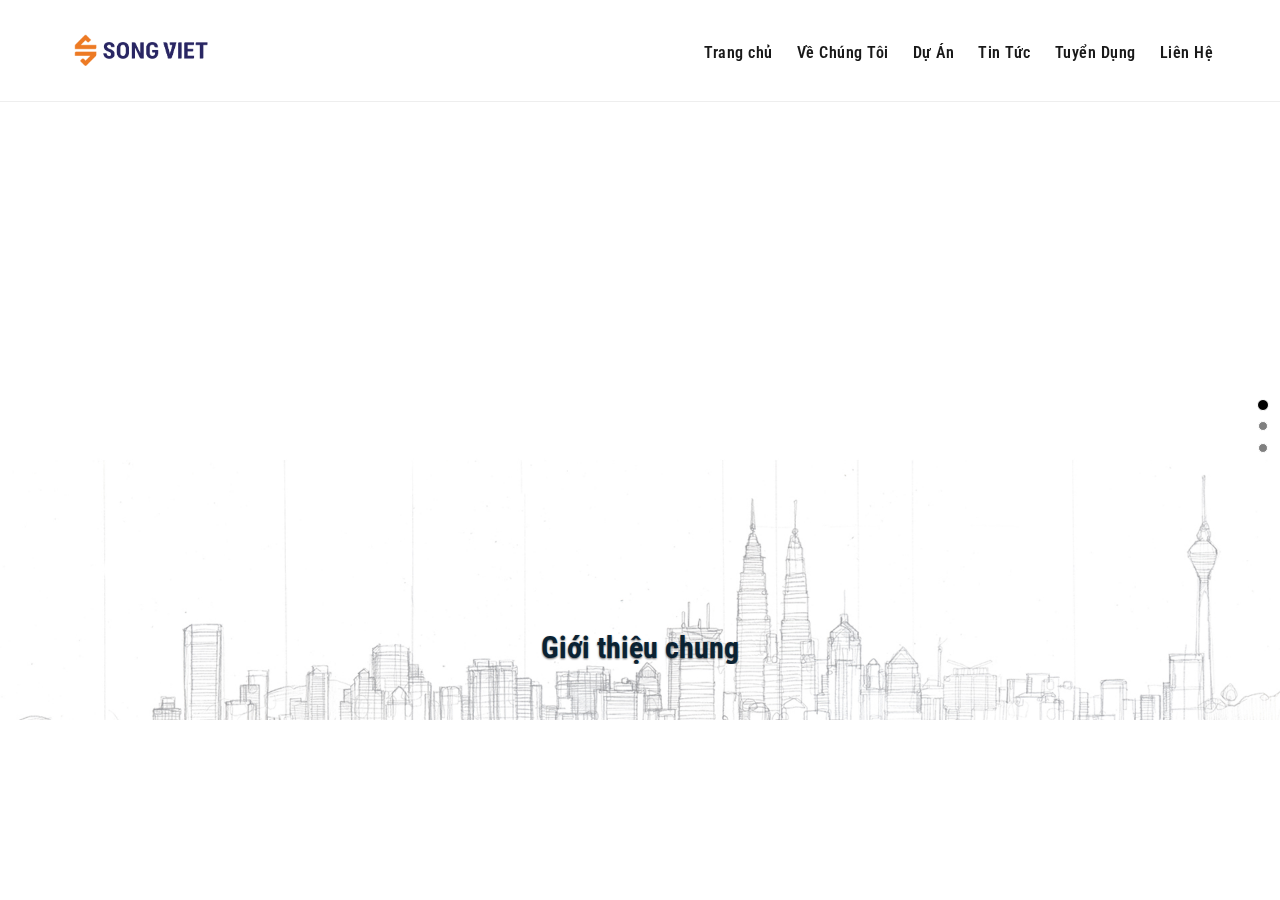
==== about.html @ 587492a3 "push" ====
<!DOCTYPE html>
<html lang="en">
  <head>
    <meta http-equiv="content-type" content="text/html; charset=UTF-8" />
    <title>Song Viet</title>
    <meta name="viewport" content="width=device-width, initial-scale=1.0" />
    <meta name="description" content="" />
    <meta name="keywords" content="" />
    <meta name="author" content="" />

    <!-- Favicon -->
    <link rel="shortcut icon" href="images/favicon.html" />

    <!-- Bootstrap -->
    <link rel="stylesheet" href="css/bootstrap.min.css" />

    <!-- Icons -->
    <link
      href="https://stackpath.bootstrapcdn.com/font-awesome/4.7.0/css/font-awesome.min.css"
      rel="stylesheet"
      integrity="sha384-wvfXpqpZZVQGK6TAh5PVlGOfQNHSoD2xbE+QkPxCAFlNEevoEH3Sl0sibVcOQVnN"
      crossorigin="anonymous"
    />
    <link rel="stylesheet" href="css/ilmosys-icon.css" />
    <link rel="stylesheet" href="js/vendors/swipebox/css/swipebox.min.css" />

    <!-- Theme CSS -->
    <link rel="stylesheet" href="js/vendors/slick/slick.css" />
    <link rel="stylesheet" href="css/style.css" />

    <!-- HTML5 Shim and Respond.js IE8 support of HTML5 elements and media queries -->
    <!-- WARNING: Respond.js doesn't work if you view the page via file:// -->
    <!--[if lt IE 9]>
      <script src="https://oss.maxcdn.com/libs/html5shiv/3.7.0/html5shiv.js"></script>
      <script src="https://oss.maxcdn.com/libs/respond.js/1.4.2/respond.min.js"></script>
    <![endif]-->
  </head>
  <body>
    <div id="header"></div>
    <div class="aboutUs">
      <!-- <div class="container-fluid">
        <div class="navbar navbar-fixed-top">
          <div class="gioithieu">
            <ul class="nav navbar-nav">
              <li class="active">
                <a href="#">Giới Thiệu</a>
              </li>
              <li>
                <a href="#">Tầm Nhìn</a>
              </li>
              <li>
                <a href="#">Đối Tác</a>
              </li>
            </ul>
          </div>
        </div>
      </div> -->
      <!-- CAROUSEL -->
      <div class="aboutCarousel">
        <div
          id="carousel-example-generic"
          class="carousel slide"
          data-ride="carousel"
        >
          <!-- Indicators -->
          <ol class="carousel-indicators">
            <li
              data-target="#carousel-example-generic"
              data-slide-to="0"
              class="active"
            ></li>
            <li data-target="#carousel-example-generic" data-slide-to="1"></li>
            <li data-target="#carousel-example-generic" data-slide-to="2"></li>
          </ol>

          <!-- Wrapper for slides -->
          <div class="carousel-inner" role="listbox">
            <div class="item active">
              <div class="bannergioithieu1">
                <img src="./images/bg/15.jpg" alt="" />
              </div>
              <div class="carousel-caption">
                <h2>Giới thiệu chung</h2>
              </div>
            </div>
            <div class="item">
              <div class="container-fluid">
                <div class="row col-xs-12 col-sm-12 col-md-12 col-lg-12">
                  <div class="col-xs-6 col-sm-6 col-md-6 col-lg-6">
                    <div class="carousel-caption tamnhinCaption">
                      <h2>Tầm Nhìn - Giá trị cốt lõi</h2>
                      <span>
                        <ol>
                          <li>01. HOME DESIGN</li>
                          <li>02. COMMERCIAL DESIGN</li>
                          <li>03. LANDSCAPE</li>
                          <li>04. GARDEN & OUTDOOR</li>
                          <li>05. CONSULTAN</li>
                        </ol>
                      </span>
                    </div>
                  </div>
                  <div
                    class="col-xs-6 col-sm-6 col-md-6 col-lg-6 bannergioithieu2"
                  >
                    <img src="./images/bg/imgtest2.jpg" alt="" />
                  </div>
                </div>
              </div>
            </div>
            <div class="item">
              <img src="./images/bg/15.jpg" alt="" />
              <div class="carousel-caption">
                <h2>Đối Tác - Khách Hàng</h2>
              </div>
            </div>
          </div>

          <!-- Controls -->
          <a
            class="left carousel-control"
            href="#carousel-example-generic"
            role="button"
            data-slide="prev"
          >
            <i class="fa fa-chevron-up"></i>
            <span class="sr-only">Previous</span>
          </a>

          <a
            class="right carousel-control"
            href="#carousel-example-generic"
            role="button"
            data-slide="next"
          >
            <i class="fa fa-chevron-down"></i>
            <span class="sr-only">Next</span>
          </a>
        </div>
      </div>
    </div>
    <!-- <div id="footer"></div> -->

    <script src="js/jquery.js"></script>
    <script src="js/bootstrap.min.js"></script>
    <script src="js/vendors/slick/slick.min.js"></script>
    <script src="js/vendors/jquery.easing.min.js"></script>
    <script src="js/vendors/stellar.js"></script>
    <script src="js/vendors/isotope/isotope.pkgd.js"></script>
    <script src="js/vendors/swipebox/js/jquery.swipebox.min.js"></script>
    <script src="js/main.js"></script>
    <script src="js/vendors/mc/jquery.ketchup.all.min.js"></script>
    <script src="js/vendors/mc/main.js"></script>
    <script>
      $(function () {
        $("#header").load("assets/header.html");
        $("#footer").load("assets/footer.html");
      });
    </script>
    <script>
      $(".carousel").carousel({
        interval: 100000,
      });
    </script>
  </body>
</html>
---- css/ilmosys-icon.css ----
@font-face {
  font-family: 'ilmosys-icon';
  src:  url('../fonts/ilmosys-icon.eot?pqxsa1');
  src:  url('../fonts/ilmosys-icon.eot?pqxsa1#iefix') format('embedded-opentype'),
    url('../fonts/ilmosys-icon.ttf?pqxsa1') format('truetype'),
    url('../fonts/ilmosys-icon.woff?pqxsa1') format('woff'),
    url('../fonts/ilmosys-icon.svg?pqxsa1#ilmosys-icon') format('svg');
  font-weight: normal;
  font-style: normal;
}

i {
  /* use !important to prevent issues with browser extensions that change fonts */
  font-family: 'ilmosys-icon';
  speak: none;
  font-style: normal;
  font-weight: normal;
  font-variant: normal;
  text-transform: none;
  line-height: 1;

  /* Better Font Rendering =========== */
  -webkit-font-smoothing: antialiased;
  -moz-osx-font-smoothing: grayscale;
}

.ilmosys-aa:before {
  content: "\e900";
}
.ilmosys-add:before {
  content: "\e901";
}
.ilmosys-add-bag:before {
  content: "\e902";
}
.ilmosys-add-basket:before {
  content: "\e903";
}
.ilmosys-add-cart:before {
  content: "\e904";
}
.ilmosys-add-file:before {
  content: "\e905";
}
.ilmosys-address-book:before {
  content: "\e906";
}
.ilmosys-address-book2:before {
  content: "\e907";
}
.ilmosys-add-spaceafterparagraph:before {
  content: "\e908";
}
.ilmosys-add-spacebeforeparagraph:before {
  content: "\e909";
}
.ilmosys-add-user:before {
  content: "\e90a";
}
.ilmosys-add-userstar:before {
  content: "\e90b";
}
.ilmosys-add-window:before {
  content: "\e90c";
}
.ilmosys-administrator:before {
  content: "\e90d";
}
.ilmosys-aerobics:before {
  content: "\e90e";
}
.ilmosys-aerobics-2:before {
  content: "\e90f";
}
.ilmosys-aerobics-3:before {
  content: "\e910";
}
.ilmosys-affiliate:before {
  content: "\e911";
}
.ilmosys-air-balloon:before {
  content: "\e912";
}
.ilmosys-airbrush:before {
  content: "\e913";
}
.ilmosys-airship:before {
  content: "\e914";
}
.ilmosys-alarm:before {
  content: "\e915";
}
.ilmosys-alarm-clock:before {
  content: "\e916";
}
.ilmosys-alarm-clock2:before {
  content: "\e917";
}
.ilmosys-alien:before {
  content: "\e918";
}
.ilmosys-alien-2:before {
  content: "\e919";
}
.ilmosys-aligator:before {
  content: "\e91a";
}
.ilmosys-align-center:before {
  content: "\e91b";
}
.ilmosys-align-justifyall:before {
  content: "\e91c";
}
.ilmosys-align-justifycenter:before {
  content: "\e91d";
}
.ilmosys-align-justifyleft:before {
  content: "\e91e";
}
.ilmosys-align-justifyright:before {
  content: "\e91f";
}
.ilmosys-align-left:before {
  content: "\e920";
}
.ilmosys-align-right:before {
  content: "\e921";
}
.ilmosys-alpha:before {
  content: "\e922";
}
.ilmosys-ambulance:before {
  content: "\e923";
}
.ilmosys-amx:before {
  content: "\e924";
}
.ilmosys-anchor:before {
  content: "\e925";
}
.ilmosys-anchor-2:before {
  content: "\e926";
}
.ilmosys-angel:before {
  content: "\e927";
}
.ilmosys-angel-smiley:before {
  content: "\e928";
}
.ilmosys-angry:before {
  content: "\e929";
}
.ilmosys-apple:before {
  content: "\e92a";
}
.ilmosys-apple-bite:before {
  content: "\e92b";
}
.ilmosys-approved-window:before {
  content: "\e92c";
}
.ilmosys-aquarius:before {
  content: "\e92d";
}
.ilmosys-aquarius-2:before {
  content: "\e92e";
}
.ilmosys-archery:before {
  content: "\e92f";
}
.ilmosys-archery-2:before {
  content: "\e930";
}
.ilmosys-argentina:before {
  content: "\e931";
}
.ilmosys-aries:before {
  content: "\e932";
}
.ilmosys-aries-2:before {
  content: "\e933";
}
.ilmosys-army-key:before {
  content: "\e934";
}
.ilmosys-arrow-around:before {
  content: "\e935";
}
.ilmosys-arrow-back-3:before {
  content: "\e936";
}
.ilmosys-arrow-back:before {
  content: "\e937";
}
.ilmosys-arrow-back2:before {
  content: "\e938";
}
.ilmosys-arrow-barrier:before {
  content: "\e939";
}
.ilmosys-arrow-circle:before {
  content: "\e93a";
}
.ilmosys-arrow-cross:before {
  content: "\e93b";
}
.ilmosys-arrow-down:before {
  content: "\e93c";
}
.ilmosys-arrow-down2:before {
  content: "\e93d";
}
.ilmosys-arrow-down3:before {
  content: "\e93e";
}
.ilmosys-arrow-downincircle:before {
  content: "\e93f";
}
.ilmosys-arrow-fork:before {
  content: "\e940";
}
.ilmosys-arrow-forward:before {
  content: "\e941";
}
.ilmosys-arrow-forward2:before {
  content: "\e942";
}
.ilmosys-arrow-from:before {
  content: "\e943";
}
.ilmosys-arrow-inside:before {
  content: "\e944";
}
.ilmosys-arrow-inside45:before {
  content: "\e945";
}
.ilmosys-arrow-insidegap:before {
  content: "\e946";
}
.ilmosys-arrow-insidegap45:before {
  content: "\e947";
}
.ilmosys-arrow-into:before {
  content: "\e948";
}
.ilmosys-arrow-join:before {
  content: "\e949";
}
.ilmosys-arrow-junction:before {
  content: "\e94a";
}
.ilmosys-arrow-left:before {
  content: "\e94b";
}
.ilmosys-arrow-left2:before {
  content: "\e94c";
}
.ilmosys-arrow-leftincircle:before {
  content: "\e94d";
}
.ilmosys-arrow-loop:before {
  content: "\e94e";
}
.ilmosys-arrow-merge:before {
  content: "\e94f";
}
.ilmosys-arrow-mix:before {
  content: "\e950";
}
.ilmosys-arrow-next:before {
  content: "\e951";
}
.ilmosys-arrow-outleft:before {
  content: "\e952";
}
.ilmosys-arrow-outright:before {
  content: "\e953";
}
.ilmosys-arrow-outside:before {
  content: "\e954";
}
.ilmosys-arrow-outside45:before {
  content: "\e955";
}
.ilmosys-arrow-outsidegap:before {
  content: "\e956";
}
.ilmosys-arrow-outsidegap45:before {
  content: "\e957";
}
.ilmosys-arrow-over:before {
  content: "\e958";
}
.ilmosys-arrow-refresh:before {
  content: "\e959";
}
.ilmosys-arrow-refresh2:before {
  content: "\e95a";
}
.ilmosys-arrow-right:before {
  content: "\e95b";
}
.ilmosys-arrow-right2:before {
  content: "\e95c";
}
.ilmosys-arrow-rightincircle:before {
  content: "\e95d";
}
.ilmosys-arrow-shuffle:before {
  content: "\e95e";
}
.ilmosys-arrow-squiggly:before {
  content: "\e95f";
}
.ilmosys-arrow-through:before {
  content: "\e960";
}
.ilmosys-arrow-to:before {
  content: "\e961";
}
.ilmosys-arrow-turnleft:before {
  content: "\e962";
}
.ilmosys-arrow-turnright:before {
  content: "\e963";
}
.ilmosys-arrow-up:before {
  content: "\e964";
}
.ilmosys-arrow-up2:before {
  content: "\e965";
}
.ilmosys-arrow-up3:before {
  content: "\e966";
}
.ilmosys-arrow-upincircle:before {
  content: "\e967";
}
.ilmosys-arrow-xleft:before {
  content: "\e968";
}
.ilmosys-arrow-xright:before {
  content: "\e969";
}
.ilmosys-assistant:before {
  content: "\e96a";
}
.ilmosys-astronaut:before {
  content: "\e96b";
}
.ilmosys-atm:before {
  content: "\e96c";
}
.ilmosys-atom:before {
  content: "\e96d";
}
.ilmosys-at-sign:before {
  content: "\e96e";
}
.ilmosys-audio:before {
  content: "\e96f";
}
.ilmosys-auto-flash:before {
  content: "\e970";
}
.ilmosys-autumn:before {
  content: "\e971";
}
.ilmosys-a-z:before {
  content: "\e972";
}
.ilmosys-baby:before {
  content: "\e973";
}
.ilmosys-baby-clothes:before {
  content: "\e974";
}
.ilmosys-baby-clothes2:before {
  content: "\e975";
}
.ilmosys-baby-cry:before {
  content: "\e976";
}
.ilmosys-back:before {
  content: "\e977";
}
.ilmosys-background:before {
  content: "\e978";
}
.ilmosys-back-media:before {
  content: "\e979";
}
.ilmosys-back-music:before {
  content: "\e97a";
}
.ilmosys-bacteria:before {
  content: "\e97b";
}
.ilmosys-bag:before {
  content: "\e97c";
}
.ilmosys-bag-coins:before {
  content: "\e97d";
}
.ilmosys-bag-items:before {
  content: "\e97e";
}
.ilmosys-bag-quantity:before {
  content: "\e97f";
}
.ilmosys-bakelite:before {
  content: "\e980";
}
.ilmosys-ballet-shoes:before {
  content: "\e981";
}
.ilmosys-balloon:before {
  content: "\e982";
}
.ilmosys-banana:before {
  content: "\e983";
}
.ilmosys-band-aid:before {
  content: "\e984";
}
.ilmosys-bank:before {
  content: "\e985";
}
.ilmosys-bar-chart:before {
  content: "\e986";
}
.ilmosys-bar-chart2:before {
  content: "\e987";
}
.ilmosys-bar-chart3:before {
  content: "\e988";
}
.ilmosys-bar-chart4:before {
  content: "\e989";
}
.ilmosys-bar-chart5:before {
  content: "\e98a";
}
.ilmosys-bar-code:before {
  content: "\e98b";
}
.ilmosys-barricade:before {
  content: "\e98c";
}
.ilmosys-barricade-2:before {
  content: "\e98d";
}
.ilmosys-baseball:before {
  content: "\e98e";
}
.ilmosys-basket-ball:before {
  content: "\e98f";
}
.ilmosys-basket-coins:before {
  content: "\e990";
}
.ilmosys-basket-items:before {
  content: "\e991";
}
.ilmosys-basket-quantity:before {
  content: "\e992";
}
.ilmosys-bat:before {
  content: "\e993";
}
.ilmosys-bat-2:before {
  content: "\e994";
}
.ilmosys-bathrobe:before {
  content: "\e995";
}
.ilmosys-batman-mask:before {
  content: "\e996";
}
.ilmosys-battery-0:before {
  content: "\e997";
}
.ilmosys-battery-25:before {
  content: "\e998";
}
.ilmosys-battery-50:before {
  content: "\e999";
}
.ilmosys-battery-75:before {
  content: "\e99a";
}
.ilmosys-battery-100:before {
  content: "\e99b";
}
.ilmosys-battery-charge:before {
  content: "\e99c";
}
.ilmosys-bear:before {
  content: "\e99d";
}
.ilmosys-beard:before {
  content: "\e99e";
}
.ilmosys-beard-2:before {
  content: "\e99f";
}
.ilmosys-beard-3:before {
  content: "\e9a0";
}
.ilmosys-bee:before {
  content: "\e9a1";
}
.ilmosys-beer:before {
  content: "\e9a2";
}
.ilmosys-beer-glass:before {
  content: "\e9a3";
}
.ilmosys-bell:before {
  content: "\e9a4";
}
.ilmosys-bell-2:before {
  content: "\e9a5";
}
.ilmosys-belt:before {
  content: "\e9a6";
}
.ilmosys-belt-2:before {
  content: "\e9a7";
}
.ilmosys-belt-3:before {
  content: "\e9a8";
}
.ilmosys-berlin-tower:before {
  content: "\e9a9";
}
.ilmosys-beta:before {
  content: "\e9aa";
}
.ilmosys-bicycle:before {
  content: "\e9ab";
}
.ilmosys-bicycle-2:before {
  content: "\e9ac";
}
.ilmosys-bicycle-3:before {
  content: "\e9ad";
}
.ilmosys-big-bang:before {
  content: "\e9ae";
}
.ilmosys-big-data:before {
  content: "\e9af";
}
.ilmosys-bike-helmet:before {
  content: "\e9b0";
}
.ilmosys-bikini:before {
  content: "\e9b1";
}
.ilmosys-bilk-bottle2:before {
  content: "\e9b2";
}
.ilmosys-billing:before {
  content: "\e9b3";
}
.ilmosys-binocular:before {
  content: "\e9b4";
}
.ilmosys-bio-hazard:before {
  content: "\e9b5";
}
.ilmosys-biotech:before {
  content: "\e9b6";
}
.ilmosys-bird:before {
  content: "\e9b7";
}
.ilmosys-bird-deliveringletter:before {
  content: "\e9b8";
}
.ilmosys-birthday-cake:before {
  content: "\e9b9";
}
.ilmosys-bisexual:before {
  content: "\e9ba";
}
.ilmosys-bishop:before {
  content: "\e9bb";
}
.ilmosys-bitcoin:before {
  content: "\e9bc";
}
.ilmosys-blackboard:before {
  content: "\e9bd";
}
.ilmosys-black-cat:before {
  content: "\e9be";
}
.ilmosys-block-cloud:before {
  content: "\e9bf";
}
.ilmosys-block-window:before {
  content: "\e9c0";
}
.ilmosys-blood:before {
  content: "\e9c1";
}
.ilmosys-blouse:before {
  content: "\e9c2";
}
.ilmosys-blueprint:before {
  content: "\e9c3";
}
.ilmosys-board:before {
  content: "\e9c4";
}
.ilmosys-bodybuilding:before {
  content: "\e9c5";
}
.ilmosys-bold-text:before {
  content: "\e9c6";
}
.ilmosys-bone:before {
  content: "\e9c7";
}
.ilmosys-bones:before {
  content: "\e9c8";
}
.ilmosys-book:before {
  content: "\e9c9";
}
.ilmosys-bookmark:before {
  content: "\e9ca";
}
.ilmosys-books:before {
  content: "\e9cb";
}
.ilmosys-books-2:before {
  content: "\e9cc";
}
.ilmosys-boom:before {
  content: "\e9cd";
}
.ilmosys-boot:before {
  content: "\e9ce";
}
.ilmosys-boot-2:before {
  content: "\e9cf";
}
.ilmosys-bottom-totop:before {
  content: "\e9d0";
}
.ilmosys-bow:before {
  content: "\e9d1";
}
.ilmosys-bow-2:before {
  content: "\e9d2";
}
.ilmosys-bow-3:before {
  content: "\e9d3";
}
.ilmosys-bow-4:before {
  content: "\e9d4";
}
.ilmosys-bow-5:before {
  content: "\e9d5";
}
.ilmosys-bow-6:before {
  content: "\e9d6";
}
.ilmosys-bowling:before {
  content: "\e9d7";
}
.ilmosys-bowling-2:before {
  content: "\e9d8";
}
.ilmosys-box:before {
  content: "\e9d9";
}
.ilmosys-box-close:before {
  content: "\e9da";
}
.ilmosys-box-full:before {
  content: "\e9db";
}
.ilmosys-box-open:before {
  content: "\e9dc";
}
.ilmosys-box-withfolders:before {
  content: "\e9dd";
}
.ilmosys-boy:before {
  content: "\e9de";
}
.ilmosys-bra:before {
  content: "\e9df";
}
.ilmosys-brain:before {
  content: "\e9e0";
}
.ilmosys-brain-2:before {
  content: "\e9e1";
}
.ilmosys-brain-3:before {
  content: "\e9e2";
}
.ilmosys-brazil:before {
  content: "\e9e3";
}
.ilmosys-bread:before {
  content: "\e9e4";
}
.ilmosys-bread-2:before {
  content: "\e9e5";
}
.ilmosys-bridge:before {
  content: "\e9e6";
}
.ilmosys-broke-link2:before {
  content: "\e9e7";
}
.ilmosys-broken-link:before {
  content: "\e9e8";
}
.ilmosys-broom:before {
  content: "\e9e9";
}
.ilmosys-brush:before {
  content: "\e9ea";
}
.ilmosys-bucket:before {
  content: "\e9eb";
}
.ilmosys-bug:before {
  content: "\e9ec";
}
.ilmosys-building:before {
  content: "\e9ed";
}
.ilmosys-bulleted-list:before {
  content: "\e9ee";
}
.ilmosys-bus:before {
  content: "\e9ef";
}
.ilmosys-bus-2:before {
  content: "\e9f0";
}
.ilmosys-business-man:before {
  content: "\e9f1";
}
.ilmosys-business-manwoman:before {
  content: "\e9f2";
}
.ilmosys-business-mens:before {
  content: "\e9f3";
}
.ilmosys-business-woman:before {
  content: "\e9f4";
}
.ilmosys-butterfly:before {
  content: "\e9f5";
}
.ilmosys-button:before {
  content: "\e9f6";
}
.ilmosys-cable-car:before {
  content: "\e9f7";
}
.ilmosys-cake:before {
  content: "\e9f8";
}
.ilmosys-calculator:before {
  content: "\e9f9";
}
.ilmosys-calculator-2:before {
  content: "\e9fa";
}
.ilmosys-calculator-3:before {
  content: "\e9fb";
}
.ilmosys-calendar:before {
  content: "\e9fc";
}
.ilmosys-calendar-2:before {
  content: "\e9fd";
}
.ilmosys-calendar-3:before {
  content: "\e9fe";
}
.ilmosys-calendar-4:before {
  content: "\e9ff";
}
.ilmosys-calendar-clock:before {
  content: "\ea00";
}
.ilmosys-camel:before {
  content: "\ea01";
}
.ilmosys-camera:before {
  content: "\ea02";
}
.ilmosys-camera-2:before {
  content: "\ea03";
}
.ilmosys-camera-3:before {
  content: "\ea04";
}
.ilmosys-camera-4:before {
  content: "\ea05";
}
.ilmosys-camera-5:before {
  content: "\ea06";
}
.ilmosys-camera-back:before {
  content: "\ea07";
}
.ilmosys-can:before {
  content: "\ea08";
}
.ilmosys-can-2:before {
  content: "\ea09";
}
.ilmosys-canada:before {
  content: "\ea0a";
}
.ilmosys-cancer:before {
  content: "\ea0b";
}
.ilmosys-cancer-2:before {
  content: "\ea0c";
}
.ilmosys-cancer-3:before {
  content: "\ea0d";
}
.ilmosys-candle:before {
  content: "\ea0e";
}
.ilmosys-candy:before {
  content: "\ea0f";
}
.ilmosys-candy-cane:before {
  content: "\ea10";
}
.ilmosys-cannon:before {
  content: "\ea11";
}
.ilmosys-cap:before {
  content: "\ea12";
}
.ilmosys-cap-2:before {
  content: "\ea13";
}
.ilmosys-cap-3:before {
  content: "\ea14";
}
.ilmosys-capricorn:before {
  content: "\ea15";
}
.ilmosys-capricorn-2:before {
  content: "\ea16";
}
.ilmosys-cap-smiley:before {
  content: "\ea17";
}
.ilmosys-car:before {
  content: "\ea18";
}
.ilmosys-car-2:before {
  content: "\ea19";
}
.ilmosys-car-3:before {
  content: "\ea1a";
}
.ilmosys-car-coins:before {
  content: "\ea1b";
}
.ilmosys-cardigan:before {
  content: "\ea1c";
}
.ilmosys-cardiovascular:before {
  content: "\ea1d";
}
.ilmosys-car-items:before {
  content: "\ea1e";
}
.ilmosys-cart-quantity:before {
  content: "\ea1f";
}
.ilmosys-car-wheel:before {
  content: "\ea20";
}
.ilmosys-casette-tape:before {
  content: "\ea21";
}
.ilmosys-cash-register:before {
  content: "\ea22";
}
.ilmosys-cash-register2:before {
  content: "\ea23";
}
.ilmosys-castle:before {
  content: "\ea24";
}
.ilmosys-cat:before {
  content: "\ea25";
}
.ilmosys-cathedral:before {
  content: "\ea26";
}
.ilmosys-cauldron:before {
  content: "\ea27";
}
.ilmosys-cd:before {
  content: "\ea28";
}
.ilmosys-cd-2:before {
  content: "\ea29";
}
.ilmosys-cd-cover:before {
  content: "\ea2a";
}
.ilmosys-cello:before {
  content: "\ea2b";
}
.ilmosys-celsius:before {
  content: "\ea2c";
}
.ilmosys-chacked-flag:before {
  content: "\ea2d";
}
.ilmosys-chair:before {
  content: "\ea2e";
}
.ilmosys-charger:before {
  content: "\ea2f";
}
.ilmosys-check:before {
  content: "\ea30";
}
.ilmosys-check-2:before {
  content: "\ea31";
}
.ilmosys-checked-user:before {
  content: "\ea32";
}
.ilmosys-checkmate:before {
  content: "\ea33";
}
.ilmosys-checkout:before {
  content: "\ea34";
}
.ilmosys-checkout-bag:before {
  content: "\ea35";
}
.ilmosys-checkout-basket:before {
  content: "\ea36";
}
.ilmosys-cheese:before {
  content: "\ea37";
}
.ilmosys-cheetah:before {
  content: "\ea38";
}
.ilmosys-chef:before {
  content: "\ea39";
}
.ilmosys-chef-hat:before {
  content: "\ea3a";
}
.ilmosys-chef-hat2:before {
  content: "\ea3b";
}
.ilmosys-chemical:before {
  content: "\ea3c";
}
.ilmosys-chemical-2:before {
  content: "\ea3d";
}
.ilmosys-chemical-3:before {
  content: "\ea3e";
}
.ilmosys-chemical-4:before {
  content: "\ea3f";
}
.ilmosys-chemical-5:before {
  content: "\ea40";
}
.ilmosys-chess:before {
  content: "\ea41";
}
.ilmosys-chess-board:before {
  content: "\ea42";
}
.ilmosys-chicken:before {
  content: "\ea43";
}
.ilmosys-chile:before {
  content: "\ea44";
}
.ilmosys-chimney:before {
  content: "\ea45";
}
.ilmosys-china:before {
  content: "\ea46";
}
.ilmosys-chinese-temple:before {
  content: "\ea47";
}
.ilmosys-chip:before {
  content: "\ea48";
}
.ilmosys-chopsticks:before {
  content: "\ea49";
}
.ilmosys-chopsticks-2:before {
  content: "\ea4a";
}
.ilmosys-christmas:before {
  content: "\ea4b";
}
.ilmosys-christmas-ball:before {
  content: "\ea4c";
}
.ilmosys-christmas-bell:before {
  content: "\ea4d";
}
.ilmosys-christmas-candle:before {
  content: "\ea4e";
}
.ilmosys-christmas-hat:before {
  content: "\ea4f";
}
.ilmosys-christmas-sleigh:before {
  content: "\ea50";
}
.ilmosys-christmas-snowman:before {
  content: "\ea51";
}
.ilmosys-christmas-sock:before {
  content: "\ea52";
}
.ilmosys-christmas-tree:before {
  content: "\ea53";
}
.ilmosys-chrysler-building:before {
  content: "\ea54";
}
.ilmosys-cinema:before {
  content: "\ea55";
}
.ilmosys-circular-point:before {
  content: "\ea56";
}
.ilmosys-city-hall:before {
  content: "\ea57";
}
.ilmosys-clamp:before {
  content: "\ea58";
}
.ilmosys-clapperboard-close:before {
  content: "\ea59";
}
.ilmosys-clapperboard-open:before {
  content: "\ea5a";
}
.ilmosys-claps:before {
  content: "\ea5b";
}
.ilmosys-clef:before {
  content: "\ea5c";
}
.ilmosys-clinic:before {
  content: "\ea5d";
}
.ilmosys-clock:before {
  content: "\ea5e";
}
.ilmosys-clock-2:before {
  content: "\ea5f";
}
.ilmosys-clock-3:before {
  content: "\ea60";
}
.ilmosys-clock-4:before {
  content: "\ea61";
}
.ilmosys-clock-back:before {
  content: "\ea62";
}
.ilmosys-clock-forward:before {
  content: "\ea63";
}
.ilmosys-close:before {
  content: "\ea64";
}
.ilmosys-close-window:before {
  content: "\ea65";
}
.ilmosys-clothing-store:before {
  content: "\ea66";
}
.ilmosys-cloud:before {
  content: "\ea67";
}
.ilmosys-cloud2:before {
  content: "\ea68";
}
.ilmosys-cloud3:before {
  content: "\ea69";
}
.ilmosys-cloud-camera:before {
  content: "\ea6a";
}
.ilmosys-cloud-computer:before {
  content: "\ea6b";
}
.ilmosys-cloud-email:before {
  content: "\ea6c";
}
.ilmosys-cloud-hail:before {
  content: "\ea6d";
}
.ilmosys-cloud-laptop:before {
  content: "\ea6e";
}
.ilmosys-cloud-lock:before {
  content: "\ea6f";
}
.ilmosys-cloud-moon:before {
  content: "\ea70";
}
.ilmosys-cloud-music:before {
  content: "\ea71";
}
.ilmosys-cloud-picture:before {
  content: "\ea72";
}
.ilmosys-cloud-rain:before {
  content: "\ea73";
}
.ilmosys-cloud-remove:before {
  content: "\ea74";
}
.ilmosys-clouds:before {
  content: "\ea75";
}
.ilmosys-cloud-secure:before {
  content: "\ea76";
}
.ilmosys-cloud-settings:before {
  content: "\ea77";
}
.ilmosys-cloud-smartphone:before {
  content: "\ea78";
}
.ilmosys-cloud-snow:before {
  content: "\ea79";
}
.ilmosys-cloud-sun:before {
  content: "\ea7a";
}
.ilmosys-clouds-weather:before {
  content: "\ea7b";
}
.ilmosys-cloud-tablet:before {
  content: "\ea7c";
}
.ilmosys-cloud-video:before {
  content: "\ea7d";
}
.ilmosys-cloud-weather:before {
  content: "\ea7e";
}
.ilmosys-clown:before {
  content: "\ea7f";
}
.ilmosys-cmyk:before {
  content: "\ea80";
}
.ilmosys-coat:before {
  content: "\ea81";
}
.ilmosys-cocktail:before {
  content: "\ea82";
}
.ilmosys-coconut:before {
  content: "\ea83";
}
.ilmosys-code-window:before {
  content: "\ea84";
}
.ilmosys-coding:before {
  content: "\ea85";
}
.ilmosys-coffee:before {
  content: "\ea86";
}
.ilmosys-coffee-2:before {
  content: "\ea87";
}
.ilmosys-coffee-bean:before {
  content: "\ea88";
}
.ilmosys-coffee-machine:before {
  content: "\ea89";
}
.ilmosys-coffee-togo:before {
  content: "\ea8a";
}
.ilmosys-coffin:before {
  content: "\ea8b";
}
.ilmosys-coin:before {
  content: "\ea8c";
}
.ilmosys-coins:before {
  content: "\ea8d";
}
.ilmosys-coins-2:before {
  content: "\ea8e";
}
.ilmosys-coins-3:before {
  content: "\ea8f";
}
.ilmosys-colombia:before {
  content: "\ea90";
}
.ilmosys-colosseum:before {
  content: "\ea91";
}
.ilmosys-column:before {
  content: "\ea92";
}
.ilmosys-column-2:before {
  content: "\ea93";
}
.ilmosys-column-3:before {
  content: "\ea94";
}
.ilmosys-comb:before {
  content: "\ea95";
}
.ilmosys-comb-2:before {
  content: "\ea96";
}
.ilmosys-communication-tower:before {
  content: "\ea97";
}
.ilmosys-communication-tower2:before {
  content: "\ea98";
}
.ilmosys-compass:before {
  content: "\ea99";
}
.ilmosys-compass-2:before {
  content: "\ea9a";
}
.ilmosys-compass-3:before {
  content: "\ea9b";
}
.ilmosys-compass-4:before {
  content: "\ea9c";
}
.ilmosys-compass-rose:before {
  content: "\ea9d";
}
.ilmosys-computer:before {
  content: "\ea9e";
}
.ilmosys-computer-2:before {
  content: "\ea9f";
}
.ilmosys-computer-3:before {
  content: "\eaa0";
}
.ilmosys-computer-secure:before {
  content: "\eaa1";
}
.ilmosys-conference:before {
  content: "\eaa2";
}
.ilmosys-confused:before {
  content: "\eaa3";
}
.ilmosys-conservation:before {
  content: "\eaa4";
}
.ilmosys-consulting:before {
  content: "\eaa5";
}
.ilmosys-contrast:before {
  content: "\eaa6";
}
.ilmosys-control:before {
  content: "\eaa7";
}
.ilmosys-control-2:before {
  content: "\eaa8";
}
.ilmosys-cookie-man:before {
  content: "\eaa9";
}
.ilmosys-cookies:before {
  content: "\eaaa";
}
.ilmosys-cool:before {
  content: "\eaab";
}
.ilmosys-cool-guy:before {
  content: "\eaac";
}
.ilmosys-copyright:before {
  content: "\eaad";
}
.ilmosys-costume:before {
  content: "\eaae";
}
.ilmosys-couple-sign:before {
  content: "\eaaf";
}
.ilmosys-cow:before {
  content: "\eab0";
}
.ilmosys-cpu:before {
  content: "\eab1";
}
.ilmosys-crane:before {
  content: "\eab2";
}
.ilmosys-cranium:before {
  content: "\eab3";
}
.ilmosys-credit-card:before {
  content: "\eab4";
}
.ilmosys-credit-card2:before {
  content: "\eab5";
}
.ilmosys-credit-card3:before {
  content: "\eab6";
}
.ilmosys-cricket:before {
  content: "\eab7";
}
.ilmosys-criminal:before {
  content: "\eab8";
}
.ilmosys-croissant:before {
  content: "\eab9";
}
.ilmosys-crop-2:before {
  content: "\eaba";
}
.ilmosys-crop-3:before {
  content: "\eabb";
}
.ilmosys-crown:before {
  content: "\eabc";
}
.ilmosys-crown-2:before {
  content: "\eabd";
}
.ilmosys-crying:before {
  content: "\eabe";
}
.ilmosys-cube-molecule:before {
  content: "\eabf";
}
.ilmosys-cube-molecule2:before {
  content: "\eac0";
}
.ilmosys-cupcake:before {
  content: "\eac1";
}
.ilmosys-cursor:before {
  content: "\eac2";
}
.ilmosys-cursor-click:before {
  content: "\eac3";
}
.ilmosys-cursor-click2:before {
  content: "\eac4";
}
.ilmosys-cursor-move:before {
  content: "\eac5";
}
.ilmosys-cursor-move2:before {
  content: "\eac6";
}
.ilmosys-cursor-select:before {
  content: "\eac7";
}
.ilmosys-dam:before {
  content: "\eac8";
}
.ilmosys-danemark:before {
  content: "\eac9";
}
.ilmosys-danger:before {
  content: "\eaca";
}
.ilmosys-danger-2:before {
  content: "\eacb";
}
.ilmosys-dashboard:before {
  content: "\eacc";
}
.ilmosys-data:before {
  content: "\eacd";
}
.ilmosys-data-backup:before {
  content: "\eace";
}
.ilmosys-data-block:before {
  content: "\eacf";
}
.ilmosys-data-center:before {
  content: "\ead0";
}
.ilmosys-data-clock:before {
  content: "\ead1";
}
.ilmosys-data-cloud:before {
  content: "\ead2";
}
.ilmosys-data-compress:before {
  content: "\ead3";
}
.ilmosys-data-copy:before {
  content: "\ead4";
}
.ilmosys-data-download:before {
  content: "\ead5";
}
.ilmosys-data-financial:before {
  content: "\ead6";
}
.ilmosys-data-key:before {
  content: "\ead7";
}
.ilmosys-data-lock:before {
  content: "\ead8";
}
.ilmosys-data-network:before {
  content: "\ead9";
}
.ilmosys-data-password:before {
  content: "\eada";
}
.ilmosys-data-power:before {
  content: "\eadb";
}
.ilmosys-data-refresh:before {
  content: "\eadc";
}
.ilmosys-data-save:before {
  content: "\eadd";
}
.ilmosys-data-search:before {
  content: "\eade";
}
.ilmosys-data-security:before {
  content: "\eadf";
}
.ilmosys-data-settings:before {
  content: "\eae0";
}
.ilmosys-data-sharing:before {
  content: "\eae1";
}
.ilmosys-data-shield:before {
  content: "\eae2";
}
.ilmosys-data-signal:before {
  content: "\eae3";
}
.ilmosys-data-storage:before {
  content: "\eae4";
}
.ilmosys-data-stream:before {
  content: "\eae5";
}
.ilmosys-data-transfer:before {
  content: "\eae6";
}
.ilmosys-data-unlock:before {
  content: "\eae7";
}
.ilmosys-data-upload:before {
  content: "\eae8";
}
.ilmosys-data-yes:before {
  content: "\eae9";
}
.ilmosys-david-star:before {
  content: "\eaea";
}
.ilmosys-daylight:before {
  content: "\eaeb";
}
.ilmosys-death:before {
  content: "\eaec";
}
.ilmosys-dec:before {
  content: "\eaed";
}
.ilmosys-decrase-inedit:before {
  content: "\eaee";
}
.ilmosys-deer:before {
  content: "\eaef";
}
.ilmosys-deer-2:before {
  content: "\eaf0";
}
.ilmosys-delete-file:before {
  content: "\eaf1";
}
.ilmosys-delete-window:before {
  content: "\eaf2";
}
.ilmosys-depression:before {
  content: "\eaf3";
}
.ilmosys-device-syncwithcloud:before {
  content: "\eaf4";
}
.ilmosys-d-eyeglasses:before {
  content: "\eaf5";
}
.ilmosys-d-eyeglasses2:before {
  content: "\eaf6";
}
.ilmosys-diamond:before {
  content: "\eaf7";
}
.ilmosys-dice:before {
  content: "\eaf8";
}
.ilmosys-dice-2:before {
  content: "\eaf9";
}
.ilmosys-digital-drawing:before {
  content: "\eafa";
}
.ilmosys-dinosaur:before {
  content: "\eafb";
}
.ilmosys-diploma:before {
  content: "\eafc";
}
.ilmosys-diploma-2:before {
  content: "\eafd";
}
.ilmosys-direction-east:before {
  content: "\eafe";
}
.ilmosys-direction-north:before {
  content: "\eaff";
}
.ilmosys-direction-south:before {
  content: "\eb00";
}
.ilmosys-direction-west:before {
  content: "\eb01";
}
.ilmosys-director:before {
  content: "\eb02";
}
.ilmosys-disk:before {
  content: "\eb03";
}
.ilmosys-dj:before {
  content: "\eb04";
}
.ilmosys-dna:before {
  content: "\eb05";
}
.ilmosys-dna-2:before {
  content: "\eb06";
}
.ilmosys-dna-helix:before {
  content: "\eb07";
}
.ilmosys-doctor:before {
  content: "\eb08";
}
.ilmosys-dog:before {
  content: "\eb09";
}
.ilmosys-dollar:before {
  content: "\eb0a";
}
.ilmosys-dollar-sign:before {
  content: "\eb0b";
}
.ilmosys-dollar-sign2:before {
  content: "\eb0c";
}
.ilmosys-dolphin:before {
  content: "\eb0d";
}
.ilmosys-domino:before {
  content: "\eb0e";
}
.ilmosys-door:before {
  content: "\eb0f";
}
.ilmosys-door-hanger:before {
  content: "\eb10";
}
.ilmosys-double-circle:before {
  content: "\eb11";
}
.ilmosys-double-tap:before {
  content: "\eb12";
}
.ilmosys-doughnut:before {
  content: "\eb13";
}
.ilmosys-dove:before {
  content: "\eb14";
}
.ilmosys-down:before {
  content: "\eb15";
}
.ilmosys-down-2:before {
  content: "\eb16";
}
.ilmosys-down-3:before {
  content: "\eb17";
}
.ilmosys-down-4:before {
  content: "\eb18";
}
.ilmosys-download:before {
  content: "\eb19";
}
.ilmosys-download-2:before {
  content: "\eb1a";
}
.ilmosys-download-fromcloud:before {
  content: "\eb1b";
}
.ilmosys-download-window:before {
  content: "\eb1c";
}
.ilmosys-downward:before {
  content: "\eb1d";
}
.ilmosys-drag:before {
  content: "\eb1e";
}
.ilmosys-drag-down:before {
  content: "\eb1f";
}
.ilmosys-drag-left:before {
  content: "\eb20";
}
.ilmosys-drag-right:before {
  content: "\eb21";
}
.ilmosys-drag-up:before {
  content: "\eb22";
}
.ilmosys-dress:before {
  content: "\eb23";
}
.ilmosys-drill:before {
  content: "\eb24";
}
.ilmosys-drill-2:before {
  content: "\eb25";
}
.ilmosys-drop:before {
  content: "\eb26";
}
.ilmosys-drum:before {
  content: "\eb27";
}
.ilmosys-dry:before {
  content: "\eb28";
}
.ilmosys-duck:before {
  content: "\eb29";
}
.ilmosys-dumbbell:before {
  content: "\eb2a";
}
.ilmosys-duplicate-layer:before {
  content: "\eb2b";
}
.ilmosys-duplicate-window:before {
  content: "\eb2c";
}
.ilmosys-dvd:before {
  content: "\eb2d";
}
.ilmosys-eagle:before {
  content: "\eb2e";
}
.ilmosys-ear:before {
  content: "\eb2f";
}
.ilmosys-earphones:before {
  content: "\eb30";
}
.ilmosys-earphones-2:before {
  content: "\eb31";
}
.ilmosys-eci-icon:before {
  content: "\eb32";
}
.ilmosys-edit:before {
  content: "\eb33";
}
.ilmosys-edit-map:before {
  content: "\eb34";
}
.ilmosys-eggs:before {
  content: "\eb35";
}
.ilmosys-egypt:before {
  content: "\eb36";
}
.ilmosys-eifel-tower:before {
  content: "\eb37";
}
.ilmosys-eject:before {
  content: "\eb38";
}
.ilmosys-eject-2:before {
  content: "\eb39";
}
.ilmosys-elbow:before {
  content: "\eb3a";
}
.ilmosys-el-castillo:before {
  content: "\eb3b";
}
.ilmosys-electric-guitar:before {
  content: "\eb3c";
}
.ilmosys-electricity:before {
  content: "\eb3d";
}
.ilmosys-elephant:before {
  content: "\eb3e";
}
.ilmosys-embassy:before {
  content: "\eb3f";
}
.ilmosys-empire-statebuilding:before {
  content: "\eb40";
}
.ilmosys-empty-box:before {
  content: "\eb41";
}
.ilmosys-end:before {
  content: "\eb42";
}
.ilmosys-end-2:before {
  content: "\eb43";
}
.ilmosys-endways:before {
  content: "\eb44";
}
.ilmosys-engineering:before {
  content: "\eb45";
}
.ilmosys-envelope:before {
  content: "\eb46";
}
.ilmosys-envelope-2:before {
  content: "\eb47";
}
.ilmosys-environmental:before {
  content: "\eb48";
}
.ilmosys-environmental-2:before {
  content: "\eb49";
}
.ilmosys-environmental-3:before {
  content: "\eb4a";
}
.ilmosys-equalizer:before {
  content: "\eb4b";
}
.ilmosys-eraser:before {
  content: "\eb4c";
}
.ilmosys-eraser-2:before {
  content: "\eb4d";
}
.ilmosys-eraser-3:before {
  content: "\eb4e";
}
.ilmosys-error-404window:before {
  content: "\eb4f";
}
.ilmosys-euro:before {
  content: "\eb50";
}
.ilmosys-euro-sign:before {
  content: "\eb51";
}
.ilmosys-euro-sign2:before {
  content: "\eb52";
}
.ilmosys-evil:before {
  content: "\eb53";
}
.ilmosys-explode:before {
  content: "\eb54";
}
.ilmosys-eye:before {
  content: "\eb55";
}
.ilmosys-eye-2:before {
  content: "\eb56";
}
.ilmosys-eye-blind:before {
  content: "\eb57";
}
.ilmosys-eyebrow:before {
  content: "\eb58";
}
.ilmosys-eyebrow-2:before {
  content: "\eb59";
}
.ilmosys-eyebrow-3:before {
  content: "\eb5a";
}
.ilmosys-eyeglasses-smiley:before {
  content: "\eb5b";
}
.ilmosys-eyeglasses-smiley2:before {
  content: "\eb5c";
}
.ilmosys-eye-invisible:before {
  content: "\eb5d";
}
.ilmosys-eye-scan:before {
  content: "\eb5e";
}
.ilmosys-eye-visible:before {
  content: "\eb5f";
}
.ilmosys-face-style:before {
  content: "\eb60";
}
.ilmosys-face-style2:before {
  content: "\eb61";
}
.ilmosys-face-style3:before {
  content: "\eb62";
}
.ilmosys-face-style4:before {
  content: "\eb63";
}
.ilmosys-face-style5:before {
  content: "\eb64";
}
.ilmosys-face-style6:before {
  content: "\eb65";
}
.ilmosys-factory:before {
  content: "\eb66";
}
.ilmosys-factory-2:before {
  content: "\eb67";
}
.ilmosys-fahrenheit:before {
  content: "\eb68";
}
.ilmosys-family-sign:before {
  content: "\eb69";
}
.ilmosys-fan:before {
  content: "\eb6a";
}
.ilmosys-farmer:before {
  content: "\eb6b";
}
.ilmosys-fashion:before {
  content: "\eb6c";
}
.ilmosys-favorite-window:before {
  content: "\eb6d";
}
.ilmosys-fax:before {
  content: "\eb6e";
}
.ilmosys-feather:before {
  content: "\eb6f";
}
.ilmosys-female:before {
  content: "\eb70";
}
.ilmosys-female-2:before {
  content: "\eb71";
}
.ilmosys-female-sign:before {
  content: "\eb72";
}
.ilmosys-file:before {
  content: "\eb73";
}
.ilmosys-file-block:before {
  content: "\eb74";
}
.ilmosys-file-bookmark:before {
  content: "\eb75";
}
.ilmosys-file-chart:before {
  content: "\eb76";
}
.ilmosys-file-clipboard:before {
  content: "\eb77";
}
.ilmosys-file-clipboardfiletext:before {
  content: "\eb78";
}
.ilmosys-file-clipboardtextimage:before {
  content: "\eb79";
}
.ilmosys-file-cloud:before {
  content: "\eb7a";
}
.ilmosys-file-copy:before {
  content: "\eb7b";
}
.ilmosys-file-copy2:before {
  content: "\eb7c";
}
.ilmosys-file-csv:before {
  content: "\eb7d";
}
.ilmosys-file-download:before {
  content: "\eb7e";
}
.ilmosys-file-edit:before {
  content: "\eb7f";
}
.ilmosys-file-excel:before {
  content: "\eb80";
}
.ilmosys-file-favorite:before {
  content: "\eb81";
}
.ilmosys-file-fire:before {
  content: "\eb82";
}
.ilmosys-file-graph:before {
  content: "\eb83";
}
.ilmosys-file-hide:before {
  content: "\eb84";
}
.ilmosys-file-horizontal:before {
  content: "\eb85";
}
.ilmosys-file-horizontaltext:before {
  content: "\eb86";
}
.ilmosys-file-html:before {
  content: "\eb87";
}
.ilmosys-file-jpg:before {
  content: "\eb88";
}
.ilmosys-file-link:before {
  content: "\eb89";
}
.ilmosys-file-loading:before {
  content: "\eb8a";
}
.ilmosys-file-lock:before {
  content: "\eb8b";
}
.ilmosys-file-love:before {
  content: "\eb8c";
}
.ilmosys-file-music:before {
  content: "\eb8d";
}
.ilmosys-file-network:before {
  content: "\eb8e";
}
.ilmosys-file-pictures:before {
  content: "\eb8f";
}
.ilmosys-file-pie:before {
  content: "\eb90";
}
.ilmosys-file-presentation:before {
  content: "\eb91";
}
.ilmosys-file-refresh:before {
  content: "\eb92";
}
.ilmosys-files:before {
  content: "\eb93";
}
.ilmosys-file-search:before {
  content: "\eb94";
}
.ilmosys-file-settings:before {
  content: "\eb95";
}
.ilmosys-file-share:before {
  content: "\eb96";
}
.ilmosys-file-textimage:before {
  content: "\eb97";
}
.ilmosys-file-trash:before {
  content: "\eb98";
}
.ilmosys-file-txt:before {
  content: "\eb99";
}
.ilmosys-file-upload:before {
  content: "\eb9a";
}
.ilmosys-file-video:before {
  content: "\eb9b";
}
.ilmosys-file-word:before {
  content: "\eb9c";
}
.ilmosys-file-zip:before {
  content: "\eb9d";
}
.ilmosys-film:before {
  content: "\eb9e";
}
.ilmosys-film-board:before {
  content: "\eb9f";
}
.ilmosys-film-cartridge:before {
  content: "\eba0";
}
.ilmosys-film-strip:before {
  content: "\eba1";
}
.ilmosys-film-video:before {
  content: "\eba2";
}
.ilmosys-filter:before {
  content: "\eba3";
}
.ilmosys-filter-2:before {
  content: "\eba4";
}
.ilmosys-financial:before {
  content: "\eba5";
}
.ilmosys-find-user:before {
  content: "\eba6";
}
.ilmosys-finger:before {
  content: "\eba7";
}
.ilmosys-finger-dragfoursides:before {
  content: "\eba8";
}
.ilmosys-finger-dragtwosides:before {
  content: "\eba9";
}
.ilmosys-fingerprint:before {
  content: "\ebaa";
}
.ilmosys-finger-print:before {
  content: "\ebab";
}
.ilmosys-fingerprint-2:before {
  content: "\ebac";
}
.ilmosys-fire-flame:before {
  content: "\ebad";
}
.ilmosys-fire-flame2:before {
  content: "\ebae";
}
.ilmosys-fire-hydrant:before {
  content: "\ebaf";
}
.ilmosys-fire-staion:before {
  content: "\ebb0";
}
.ilmosys-firewall:before {
  content: "\ebb1";
}
.ilmosys-first:before {
  content: "\ebb2";
}
.ilmosys-first-aid:before {
  content: "\ebb3";
}
.ilmosys-fish:before {
  content: "\ebb4";
}
.ilmosys-fish-food:before {
  content: "\ebb5";
}
.ilmosys-fit-to:before {
  content: "\ebb6";
}
.ilmosys-fit-to2:before {
  content: "\ebb7";
}
.ilmosys-five-fingers:before {
  content: "\ebb8";
}
.ilmosys-five-fingersdrag:before {
  content: "\ebb9";
}
.ilmosys-five-fingersdrag2:before {
  content: "\ebba";
}
.ilmosys-five-fingerstouch:before {
  content: "\ebbb";
}
.ilmosys-flag:before {
  content: "\ebbc";
}
.ilmosys-flag-2:before {
  content: "\ebbd";
}
.ilmosys-flag-3:before {
  content: "\ebbe";
}
.ilmosys-flag-4:before {
  content: "\ebbf";
}
.ilmosys-flag-5:before {
  content: "\ebc0";
}
.ilmosys-flag-6:before {
  content: "\ebc1";
}
.ilmosys-flamingo:before {
  content: "\ebc2";
}
.ilmosys-flash:before {
  content: "\ebc3";
}
.ilmosys-flash-2:before {
  content: "\ebc4";
}
.ilmosys-flashlight:before {
  content: "\ebc5";
}
.ilmosys-flash-video:before {
  content: "\ebc6";
}
.ilmosys-flask:before {
  content: "\ebc7";
}
.ilmosys-flask-2:before {
  content: "\ebc8";
}
.ilmosys-flick:before {
  content: "\ebc9";
}
.ilmosys-flowerpot:before {
  content: "\ebca";
}
.ilmosys-fluorescent:before {
  content: "\ebcb";
}
.ilmosys-fog-day:before {
  content: "\ebcc";
}
.ilmosys-fog-night:before {
  content: "\ebcd";
}
.ilmosys-folder:before {
  content: "\ebce";
}
.ilmosys-folder-add:before {
  content: "\ebcf";
}
.ilmosys-folder-archive:before {
  content: "\ebd0";
}
.ilmosys-folder-binder:before {
  content: "\ebd1";
}
.ilmosys-folder-binder2:before {
  content: "\ebd2";
}
.ilmosys-folder-block:before {
  content: "\ebd3";
}
.ilmosys-folder-bookmark:before {
  content: "\ebd4";
}
.ilmosys-folder-close:before {
  content: "\ebd5";
}
.ilmosys-folder-cloud:before {
  content: "\ebd6";
}
.ilmosys-folder-delete:before {
  content: "\ebd7";
}
.ilmosys-folder-download:before {
  content: "\ebd8";
}
.ilmosys-folder-edit:before {
  content: "\ebd9";
}
.ilmosys-folder-favorite:before {
  content: "\ebda";
}
.ilmosys-folder-fire:before {
  content: "\ebdb";
}
.ilmosys-folder-hide:before {
  content: "\ebdc";
}
.ilmosys-folder-link:before {
  content: "\ebdd";
}
.ilmosys-folder-loading:before {
  content: "\ebde";
}
.ilmosys-folder-lock:before {
  content: "\ebdf";
}
.ilmosys-folder-love:before {
  content: "\ebe0";
}
.ilmosys-folder-music:before {
  content: "\ebe1";
}
.ilmosys-folder-network:before {
  content: "\ebe2";
}
.ilmosys-folder-open:before {
  content: "\ebe3";
}
.ilmosys-folder-open2:before {
  content: "\ebe4";
}
.ilmosys-folder-organizing:before {
  content: "\ebe5";
}
.ilmosys-folder-pictures:before {
  content: "\ebe6";
}
.ilmosys-folder-refresh:before {
  content: "\ebe7";
}
.ilmosys-folder-remove:before {
  content: "\ebe8";
}
.ilmosys-folders:before {
  content: "\ebe9";
}
.ilmosys-folder-search:before {
  content: "\ebea";
}
.ilmosys-folder-settings:before {
  content: "\ebeb";
}
.ilmosys-folder-share:before {
  content: "\ebec";
}
.ilmosys-folder-trash:before {
  content: "\ebed";
}
.ilmosys-folder-upload:before {
  content: "\ebee";
}
.ilmosys-folder-video:before {
  content: "\ebef";
}
.ilmosys-folder-withdocument:before {
  content: "\ebf0";
}
.ilmosys-folder-zip:before {
  content: "\ebf1";
}
.ilmosys-font-color:before {
  content: "\ebf2";
}
.ilmosys-font-name:before {
  content: "\ebf3";
}
.ilmosys-font-size:before {
  content: "\ebf4";
}
.ilmosys-font-style:before {
  content: "\ebf5";
}
.ilmosys-font-stylesubscript:before {
  content: "\ebf6";
}
.ilmosys-font-stylesuperscript:before {
  content: "\ebf7";
}
.ilmosys-font-window:before {
  content: "\ebf8";
}
.ilmosys-foot:before {
  content: "\ebf9";
}
.ilmosys-foot-2:before {
  content: "\ebfa";
}
.ilmosys-football:before {
  content: "\ebfb";
}
.ilmosys-football-2:before {
  content: "\ebfc";
}
.ilmosys-footprint:before {
  content: "\ebfd";
}
.ilmosys-footprint-2:before {
  content: "\ebfe";
}
.ilmosys-footprint-3:before {
  content: "\ebff";
}
.ilmosys-forest:before {
  content: "\ec00";
}
.ilmosys-fork:before {
  content: "\ec01";
}
.ilmosys-formula:before {
  content: "\ec02";
}
.ilmosys-forward:before {
  content: "\ec03";
}
.ilmosys-fountain-pen:before {
  content: "\ec04";
}
.ilmosys-four-fingers:before {
  content: "\ec05";
}
.ilmosys-four-fingersdrag:before {
  content: "\ec06";
}
.ilmosys-four-fingersdrag2:before {
  content: "\ec07";
}
.ilmosys-four-fingerstouch:before {
  content: "\ec08";
}
.ilmosys-fox:before {
  content: "\ec09";
}
.ilmosys-frankenstein:before {
  content: "\ec0a";
}
.ilmosys-french-fries:before {
  content: "\ec0b";
}
.ilmosys-frog:before {
  content: "\ec0c";
}
.ilmosys-fruits:before {
  content: "\ec0d";
}
.ilmosys-fuel:before {
  content: "\ec0e";
}
.ilmosys-full-bag:before {
  content: "\ec0f";
}
.ilmosys-full-basket:before {
  content: "\ec10";
}
.ilmosys-full-cart:before {
  content: "\ec11";
}
.ilmosys-full-moon:before {
  content: "\ec12";
}
.ilmosys-full-screen:before {
  content: "\ec13";
}
.ilmosys-full-screen2:before {
  content: "\ec14";
}
.ilmosys-full-view:before {
  content: "\ec15";
}
.ilmosys-full-view2:before {
  content: "\ec16";
}
.ilmosys-full-viewwindow:before {
  content: "\ec17";
}
.ilmosys-function:before {
  content: "\ec18";
}
.ilmosys-funky:before {
  content: "\ec19";
}
.ilmosys-funny-bicycle:before {
  content: "\ec1a";
}
.ilmosys-gamepad:before {
  content: "\ec1b";
}
.ilmosys-gamepad-2:before {
  content: "\ec1c";
}
.ilmosys-gas-pump:before {
  content: "\ec1d";
}
.ilmosys-gaugage:before {
  content: "\ec1e";
}
.ilmosys-gaugage-2:before {
  content: "\ec1f";
}
.ilmosys-gay:before {
  content: "\ec20";
}
.ilmosys-gear:before {
  content: "\ec21";
}
.ilmosys-gear-2:before {
  content: "\ec22";
}
.ilmosys-gears:before {
  content: "\ec23";
}
.ilmosys-gears-2:before {
  content: "\ec24";
}
.ilmosys-geek:before {
  content: "\ec25";
}
.ilmosys-geek-2:before {
  content: "\ec26";
}
.ilmosys-gemini:before {
  content: "\ec27";
}
.ilmosys-gemini-2:before {
  content: "\ec28";
}
.ilmosys-genius:before {
  content: "\ec29";
}
.ilmosys-gentleman:before {
  content: "\ec2a";
}
.ilmosys-geo:before {
  content: "\ec2b";
}
.ilmosys-geo2:before {
  content: "\ec2c";
}
.ilmosys-geo3:before {
  content: "\ec2d";
}
.ilmosys-geo22:before {
  content: "\ec2e";
}
.ilmosys-geo23:before {
  content: "\ec2f";
}
.ilmosys-geo24:before {
  content: "\ec30";
}
.ilmosys-geo2-close:before {
  content: "\ec31";
}
.ilmosys-geo2-love:before {
  content: "\ec32";
}
.ilmosys-geo2-number:before {
  content: "\ec33";
}
.ilmosys-geo2-star:before {
  content: "\ec34";
}
.ilmosys-geo32:before {
  content: "\ec35";
}
.ilmosys-geo33:before {
  content: "\ec36";
}
.ilmosys-geo34:before {
  content: "\ec37";
}
.ilmosys-geo3-close:before {
  content: "\ec38";
}
.ilmosys-geo3-love:before {
  content: "\ec39";
}
.ilmosys-geo3-number:before {
  content: "\ec3a";
}
.ilmosys-geo3-star:before {
  content: "\ec3b";
}
.ilmosys-geo-close:before {
  content: "\ec3c";
}
.ilmosys-geo-love:before {
  content: "\ec3d";
}
.ilmosys-geo-number:before {
  content: "\ec3e";
}
.ilmosys-geo-star:before {
  content: "\ec3f";
}
.ilmosys-gey:before {
  content: "\ec40";
}
.ilmosys-gift-box:before {
  content: "\ec41";
}
.ilmosys-giraffe:before {
  content: "\ec42";
}
.ilmosys-girl:before {
  content: "\ec43";
}
.ilmosys-glasses:before {
  content: "\ec44";
}
.ilmosys-glasses-2:before {
  content: "\ec45";
}
.ilmosys-glasses-3:before {
  content: "\ec46";
}
.ilmosys-glass-water:before {
  content: "\ec47";
}
.ilmosys-global-position:before {
  content: "\ec48";
}
.ilmosys-globe:before {
  content: "\ec49";
}
.ilmosys-globe-2:before {
  content: "\ec4a";
}
.ilmosys-gloves:before {
  content: "\ec4b";
}
.ilmosys-go-bottom:before {
  content: "\ec4c";
}
.ilmosys-goggles:before {
  content: "\ec4d";
}
.ilmosys-golf:before {
  content: "\ec4e";
}
.ilmosys-golf-2:before {
  content: "\ec4f";
}
.ilmosys-gopro:before {
  content: "\ec50";
}
.ilmosys-gorilla:before {
  content: "\ec51";
}
.ilmosys-go-top:before {
  content: "\ec52";
}
.ilmosys-grave:before {
  content: "\ec53";
}
.ilmosys-graveyard:before {
  content: "\ec54";
}
.ilmosys-greece:before {
  content: "\ec55";
}
.ilmosys-green-energy:before {
  content: "\ec56";
}
.ilmosys-green-house:before {
  content: "\ec57";
}
.ilmosys-guitar:before {
  content: "\ec58";
}
.ilmosys-gun:before {
  content: "\ec59";
}
.ilmosys-gun-2:before {
  content: "\ec5a";
}
.ilmosys-gun-3:before {
  content: "\ec5b";
}
.ilmosys-gymnastics:before {
  content: "\ec5c";
}
.ilmosys-hair:before {
  content: "\ec5d";
}
.ilmosys-hair-2:before {
  content: "\ec5e";
}
.ilmosys-hair-3:before {
  content: "\ec5f";
}
.ilmosys-hair-4:before {
  content: "\ec60";
}
.ilmosys-half-moon:before {
  content: "\ec61";
}
.ilmosys-halloween-halfmoon:before {
  content: "\ec62";
}
.ilmosys-halloween-moon:before {
  content: "\ec63";
}
.ilmosys-hamburger:before {
  content: "\ec64";
}
.ilmosys-hammer:before {
  content: "\ec65";
}
.ilmosys-hand:before {
  content: "\ec66";
}
.ilmosys-hands:before {
  content: "\ec67";
}
.ilmosys-handshake:before {
  content: "\ec68";
}
.ilmosys-hand-touch:before {
  content: "\ec69";
}
.ilmosys-hand-touch2:before {
  content: "\ec6a";
}
.ilmosys-hand-touchsmartphone:before {
  content: "\ec6b";
}
.ilmosys-hanger:before {
  content: "\ec6c";
}
.ilmosys-happy:before {
  content: "\ec6d";
}
.ilmosys-hat:before {
  content: "\ec6e";
}
.ilmosys-hat-2:before {
  content: "\ec6f";
}
.ilmosys-haunted-house:before {
  content: "\ec70";
}
.ilmosys-hd:before {
  content: "\ec71";
}
.ilmosys-hdd:before {
  content: "\ec72";
}
.ilmosys-hd-video:before {
  content: "\ec73";
}
.ilmosys-headphone:before {
  content: "\ec74";
}
.ilmosys-headphones:before {
  content: "\ec75";
}
.ilmosys-headset:before {
  content: "\ec76";
}
.ilmosys-heart:before {
  content: "\ec77";
}
.ilmosys-heart-2:before {
  content: "\ec78";
}
.ilmosys-heels:before {
  content: "\ec79";
}
.ilmosys-heels-2:before {
  content: "\ec7a";
}
.ilmosys-height-window:before {
  content: "\ec7b";
}
.ilmosys-helicopter:before {
  content: "\ec7c";
}
.ilmosys-helicopter-2:before {
  content: "\ec7d";
}
.ilmosys-helix-2:before {
  content: "\ec7e";
}
.ilmosys-hello:before {
  content: "\ec7f";
}
.ilmosys-helmet:before {
  content: "\ec80";
}
.ilmosys-helmet-2:before {
  content: "\ec81";
}
.ilmosys-helmet-3:before {
  content: "\ec82";
}
.ilmosys-hipo:before {
  content: "\ec83";
}
.ilmosys-hipster-glasses:before {
  content: "\ec84";
}
.ilmosys-hipster-glasses2:before {
  content: "\ec85";
}
.ilmosys-hipster-glasses3:before {
  content: "\ec86";
}
.ilmosys-hipster-headphones:before {
  content: "\ec87";
}
.ilmosys-hipster-men:before {
  content: "\ec88";
}
.ilmosys-hipster-men2:before {
  content: "\ec89";
}
.ilmosys-hipster-men3:before {
  content: "\ec8a";
}
.ilmosys-hipster-sunglasses:before {
  content: "\ec8b";
}
.ilmosys-hipster-sunglasses2:before {
  content: "\ec8c";
}
.ilmosys-hipster-sunglasses3:before {
  content: "\ec8d";
}
.ilmosys-hokey:before {
  content: "\ec8e";
}
.ilmosys-holly:before {
  content: "\ec8f";
}
.ilmosys-home:before {
  content: "\ec90";
}
.ilmosys-home-2:before {
  content: "\ec91";
}
.ilmosys-home-3:before {
  content: "\ec92";
}
.ilmosys-home-4:before {
  content: "\ec93";
}
.ilmosys-home-5:before {
  content: "\ec94";
}
.ilmosys-home-window:before {
  content: "\ec95";
}
.ilmosys-homosexual:before {
  content: "\ec96";
}
.ilmosys-honey:before {
  content: "\ec97";
}
.ilmosys-hong-kong:before {
  content: "\ec98";
}
.ilmosys-hoodie:before {
  content: "\ec99";
}
.ilmosys-horror:before {
  content: "\ec9a";
}
.ilmosys-horse:before {
  content: "\ec9b";
}
.ilmosys-hospital:before {
  content: "\ec9c";
}
.ilmosys-hospital-2:before {
  content: "\ec9d";
}
.ilmosys-host:before {
  content: "\ec9e";
}
.ilmosys-hot-dog:before {
  content: "\ec9f";
}
.ilmosys-hotel:before {
  content: "\eca0";
}
.ilmosys-hour:before {
  content: "\eca1";
}
.ilmosys-hub:before {
  content: "\eca2";
}
.ilmosys-humor:before {
  content: "\eca3";
}
.ilmosys-hurt:before {
  content: "\eca4";
}
.ilmosys-ice-cream:before {
  content: "\eca5";
}
.ilmosys-id-2:before {
  content: "\eca6";
}
.ilmosys-id-3:before {
  content: "\eca7";
}
.ilmosys-id-card:before {
  content: "\eca8";
}
.ilmosys-idea:before {
  content: "\eca9";
}
.ilmosys-idea-2:before {
  content: "\ecaa";
}
.ilmosys-idea-3:before {
  content: "\ecab";
}
.ilmosys-idea-4:before {
  content: "\ecac";
}
.ilmosys-idea-5:before {
  content: "\ecad";
}
.ilmosys-identification-badge:before {
  content: "\ecae";
}
.ilmosys-inbox:before {
  content: "\ecaf";
}
.ilmosys-inbox-empty:before {
  content: "\ecb0";
}
.ilmosys-inbox-forward:before {
  content: "\ecb1";
}
.ilmosys-inbox-full:before {
  content: "\ecb2";
}
.ilmosys-inbox-into:before {
  content: "\ecb3";
}
.ilmosys-inbox-out:before {
  content: "\ecb4";
}
.ilmosys-inbox-reply:before {
  content: "\ecb5";
}
.ilmosys-increase-inedit:before {
  content: "\ecb6";
}
.ilmosys-indent-firstline:before {
  content: "\ecb7";
}
.ilmosys-indent-leftmargin:before {
  content: "\ecb8";
}
.ilmosys-indent-rightmargin:before {
  content: "\ecb9";
}
.ilmosys-india:before {
  content: "\ecba";
}
.ilmosys-information:before {
  content: "\ecbb";
}
.ilmosys-info-window:before {
  content: "\ecbc";
}
.ilmosys-inifity:before {
  content: "\ecbd";
}
.ilmosys-internet:before {
  content: "\ecbe";
}
.ilmosys-internet-2:before {
  content: "\ecbf";
}
.ilmosys-internet-smiley:before {
  content: "\ecc0";
}
.ilmosys-israel:before {
  content: "\ecc1";
}
.ilmosys-italic-text:before {
  content: "\ecc2";
}
.ilmosys-jacket:before {
  content: "\ecc3";
}
.ilmosys-jacket-2:before {
  content: "\ecc4";
}
.ilmosys-jamaica:before {
  content: "\ecc5";
}
.ilmosys-japan:before {
  content: "\ecc6";
}
.ilmosys-japanese-gate:before {
  content: "\ecc7";
}
.ilmosys-jeans:before {
  content: "\ecc8";
}
.ilmosys-jeep:before {
  content: "\ecc9";
}
.ilmosys-jeep-2:before {
  content: "\ecca";
}
.ilmosys-jet:before {
  content: "\eccb";
}
.ilmosys-joystick:before {
  content: "\eccc";
}
.ilmosys-juice:before {
  content: "\eccd";
}
.ilmosys-jump-rope:before {
  content: "\ecce";
}
.ilmosys-kangoroo:before {
  content: "\eccf";
}
.ilmosys-kenya:before {
  content: "\ecd0";
}
.ilmosys-key:before {
  content: "\ecd1";
}
.ilmosys-key-2:before {
  content: "\ecd2";
}
.ilmosys-key-3:before {
  content: "\ecd3";
}
.ilmosys-keyboard:before {
  content: "\ecd4";
}
.ilmosys-keyboard3:before {
  content: "\ecd5";
}
.ilmosys-key-lock:before {
  content: "\ecd6";
}
.ilmosys-keypad:before {
  content: "\ecd7";
}
.ilmosys-king:before {
  content: "\ecd8";
}
.ilmosys-king-2:before {
  content: "\ecd9";
}
.ilmosys-kiss:before {
  content: "\ecda";
}
.ilmosys-knee:before {
  content: "\ecdb";
}
.ilmosys-knife:before {
  content: "\ecdc";
}
.ilmosys-knife-2:before {
  content: "\ecdd";
}
.ilmosys-knight:before {
  content: "\ecde";
}
.ilmosys-koala:before {
  content: "\ecdf";
}
.ilmosys-korea:before {
  content: "\ece0";
}
.ilmosys-lamp:before {
  content: "\ece1";
}
.ilmosys-landscape:before {
  content: "\ece2";
}
.ilmosys-landscape-2:before {
  content: "\ece3";
}
.ilmosys-lantern:before {
  content: "\ece4";
}
.ilmosys-laptop:before {
  content: "\ece5";
}
.ilmosys-laptop-2:before {
  content: "\ece6";
}
.ilmosys-laptop-3:before {
  content: "\ece7";
}
.ilmosys-laptop-phone:before {
  content: "\ece8";
}
.ilmosys-laptop-secure:before {
  content: "\ece9";
}
.ilmosys-laptop-tablet:before {
  content: "\ecea";
}
.ilmosys-laser:before {
  content: "\eceb";
}
.ilmosys-last:before {
  content: "\ecec";
}
.ilmosys-laughing:before {
  content: "\eced";
}
.ilmosys-layer-backward:before {
  content: "\ecee";
}
.ilmosys-layer-forward:before {
  content: "\ecef";
}
.ilmosys-leafs:before {
  content: "\ecf0";
}
.ilmosys-leafs-2:before {
  content: "\ecf1";
}
.ilmosys-leaning-tower:before {
  content: "\ecf2";
}
.ilmosys-left:before {
  content: "\ecf3";
}
.ilmosys-left-2:before {
  content: "\ecf4";
}
.ilmosys-left-3:before {
  content: "\ecf5";
}
.ilmosys-left-4:before {
  content: "\ecf6";
}
.ilmosys-left--right:before {
  content: "\ecf7";
}
.ilmosys-left--right3:before {
  content: "\ecf8";
}
.ilmosys-left-toright:before {
  content: "\ecf9";
}
.ilmosys-leg:before {
  content: "\ecfa";
}
.ilmosys-leg-2:before {
  content: "\ecfb";
}
.ilmosys-lego:before {
  content: "\ecfc";
}
.ilmosys-lemon:before {
  content: "\ecfd";
}
.ilmosys-len:before {
  content: "\ecfe";
}
.ilmosys-len-2:before {
  content: "\ecff";
}
.ilmosys-len-3:before {
  content: "\ed00";
}
.ilmosys-leo:before {
  content: "\ed01";
}
.ilmosys-leo-2:before {
  content: "\ed02";
}
.ilmosys-leopard:before {
  content: "\ed03";
}
.ilmosys-lesbian:before {
  content: "\ed04";
}
.ilmosys-lesbians:before {
  content: "\ed05";
}
.ilmosys-letter-close:before {
  content: "\ed06";
}
.ilmosys-letter-open:before {
  content: "\ed07";
}
.ilmosys-letter-sent:before {
  content: "\ed08";
}
.ilmosys-libra:before {
  content: "\ed09";
}
.ilmosys-libra-2:before {
  content: "\ed0a";
}
.ilmosys-library:before {
  content: "\ed0b";
}
.ilmosys-library-2:before {
  content: "\ed0c";
}
.ilmosys-life-jacket:before {
  content: "\ed0d";
}
.ilmosys-life-safer:before {
  content: "\ed0e";
}
.ilmosys-light-bulb:before {
  content: "\ed0f";
}
.ilmosys-light-bulb2:before {
  content: "\ed10";
}
.ilmosys-light-bulbleaf:before {
  content: "\ed11";
}
.ilmosys-lighthouse:before {
  content: "\ed12";
}
.ilmosys-line-chart:before {
  content: "\ed13";
}
.ilmosys-line-chart2:before {
  content: "\ed14";
}
.ilmosys-line-chart3:before {
  content: "\ed15";
}
.ilmosys-line-chart4:before {
  content: "\ed16";
}
.ilmosys-line-spacing:before {
  content: "\ed17";
}
.ilmosys-line-spacingtext:before {
  content: "\ed18";
}
.ilmosys-link:before {
  content: "\ed19";
}
.ilmosys-link-2:before {
  content: "\ed1a";
}
.ilmosys-lion:before {
  content: "\ed1b";
}
.ilmosys-loading:before {
  content: "\ed1c";
}
.ilmosys-loading-2:before {
  content: "\ed1d";
}
.ilmosys-loading-3:before {
  content: "\ed1e";
}
.ilmosys-loading-window:before {
  content: "\ed1f";
}
.ilmosys-location:before {
  content: "\ed20";
}
.ilmosys-location-2:before {
  content: "\ed21";
}
.ilmosys-lock:before {
  content: "\ed22";
}
.ilmosys-lock-2:before {
  content: "\ed23";
}
.ilmosys-lock-3:before {
  content: "\ed24";
}
.ilmosys-lock-user:before {
  content: "\ed25";
}
.ilmosys-lock-window:before {
  content: "\ed26";
}
.ilmosys-lollipop:before {
  content: "\ed27";
}
.ilmosys-lollipop-2:before {
  content: "\ed28";
}
.ilmosys-lollipop-3:before {
  content: "\ed29";
}
.ilmosys-loop:before {
  content: "\ed2a";
}
.ilmosys-loud:before {
  content: "\ed2b";
}
.ilmosys-loudspeaker:before {
  content: "\ed2c";
}
.ilmosys-love:before {
  content: "\ed2d";
}
.ilmosys-love-2:before {
  content: "\ed2e";
}
.ilmosys-love-user:before {
  content: "\ed2f";
}
.ilmosys-love-window:before {
  content: "\ed30";
}
.ilmosys-lowercase-text:before {
  content: "\ed31";
}
.ilmosys-luggafe-front:before {
  content: "\ed32";
}
.ilmosys-luggage-2:before {
  content: "\ed33";
}
.ilmosys-macro:before {
  content: "\ed34";
}
.ilmosys-magic-wand:before {
  content: "\ed35";
}
.ilmosys-magnet:before {
  content: "\ed36";
}
.ilmosys-magnifi-glass:before {
  content: "\ed37";
}
.ilmosys-magnifi-glass2:before {
  content: "\ed38";
}
.ilmosys-magnifi-glass22:before {
  content: "\ed39";
}
.ilmosys-mail:before {
  content: "\ed3a";
}
.ilmosys-mail-2:before {
  content: "\ed3b";
}
.ilmosys-mail-3:before {
  content: "\ed3c";
}
.ilmosys-mail-add:before {
  content: "\ed3d";
}
.ilmosys-mail-attachement:before {
  content: "\ed3e";
}
.ilmosys-mail-block:before {
  content: "\ed3f";
}
.ilmosys-mailbox-empty:before {
  content: "\ed40";
}
.ilmosys-mailbox-full:before {
  content: "\ed41";
}
.ilmosys-mail-delete:before {
  content: "\ed42";
}
.ilmosys-mail-favorite:before {
  content: "\ed43";
}
.ilmosys-mail-forward:before {
  content: "\ed44";
}
.ilmosys-mail-gallery:before {
  content: "\ed45";
}
.ilmosys-mail-inbox:before {
  content: "\ed46";
}
.ilmosys-mail-link:before {
  content: "\ed47";
}
.ilmosys-mail-lock:before {
  content: "\ed48";
}
.ilmosys-mail-love:before {
  content: "\ed49";
}
.ilmosys-mail-money:before {
  content: "\ed4a";
}
.ilmosys-mail-open:before {
  content: "\ed4b";
}
.ilmosys-mail-outbox:before {
  content: "\ed4c";
}
.ilmosys-mail-password:before {
  content: "\ed4d";
}
.ilmosys-mail-photo:before {
  content: "\ed4e";
}
.ilmosys-mail-read:before {
  content: "\ed4f";
}
.ilmosys-mail-removex:before {
  content: "\ed50";
}
.ilmosys-mail-reply:before {
  content: "\ed51";
}
.ilmosys-mail-replyall:before {
  content: "\ed52";
}
.ilmosys-mail-search:before {
  content: "\ed53";
}
.ilmosys-mail-send:before {
  content: "\ed54";
}
.ilmosys-mail-settings:before {
  content: "\ed55";
}
.ilmosys-mail-unread:before {
  content: "\ed56";
}
.ilmosys-mail-video:before {
  content: "\ed57";
}
.ilmosys-mail-withatsign:before {
  content: "\ed58";
}
.ilmosys-mail-withcursors:before {
  content: "\ed59";
}
.ilmosys-male:before {
  content: "\ed5a";
}
.ilmosys-male-2:before {
  content: "\ed5b";
}
.ilmosys-malefemale:before {
  content: "\ed5c";
}
.ilmosys-male-sign:before {
  content: "\ed5d";
}
.ilmosys-management:before {
  content: "\ed5e";
}
.ilmosys-man-sign:before {
  content: "\ed5f";
}
.ilmosys-mans-underwear:before {
  content: "\ed60";
}
.ilmosys-mans-underwear2:before {
  content: "\ed61";
}
.ilmosys-map:before {
  content: "\ed62";
}
.ilmosys-map2:before {
  content: "\ed63";
}
.ilmosys-map-marker:before {
  content: "\ed64";
}
.ilmosys-map-marker2:before {
  content: "\ed65";
}
.ilmosys-map-marker3:before {
  content: "\ed66";
}
.ilmosys-marker:before {
  content: "\ed67";
}
.ilmosys-marker-2:before {
  content: "\ed68";
}
.ilmosys-marker-3:before {
  content: "\ed69";
}
.ilmosys-martini-glass:before {
  content: "\ed6a";
}
.ilmosys-mask:before {
  content: "\ed6b";
}
.ilmosys-master-card:before {
  content: "\ed6c";
}
.ilmosys-maximize:before {
  content: "\ed6d";
}
.ilmosys-maximize-window:before {
  content: "\ed6e";
}
.ilmosys-medal:before {
  content: "\ed6f";
}
.ilmosys-medal-2:before {
  content: "\ed70";
}
.ilmosys-medal-3:before {
  content: "\ed71";
}
.ilmosys-medical-sign:before {
  content: "\ed72";
}
.ilmosys-medicine:before {
  content: "\ed73";
}
.ilmosys-medicine-2:before {
  content: "\ed74";
}
.ilmosys-medicine-3:before {
  content: "\ed75";
}
.ilmosys-megaphone:before {
  content: "\ed76";
}
.ilmosys-memory-card:before {
  content: "\ed77";
}
.ilmosys-memory-card2:before {
  content: "\ed78";
}
.ilmosys-memory-card3:before {
  content: "\ed79";
}
.ilmosys-men:before {
  content: "\ed7a";
}
.ilmosys-menorah:before {
  content: "\ed7b";
}
.ilmosys-mens:before {
  content: "\ed7c";
}
.ilmosys-mexico:before {
  content: "\ed7d";
}
.ilmosys-mic:before {
  content: "\ed7e";
}
.ilmosys-microphone:before {
  content: "\ed7f";
}
.ilmosys-microphone-2:before {
  content: "\ed80";
}
.ilmosys-microphone-3:before {
  content: "\ed81";
}
.ilmosys-microphone-4:before {
  content: "\ed82";
}
.ilmosys-microphone-5:before {
  content: "\ed83";
}
.ilmosys-microphone-6:before {
  content: "\ed84";
}
.ilmosys-microphone-7:before {
  content: "\ed85";
}
.ilmosys-microscope:before {
  content: "\ed86";
}
.ilmosys-milk-bottle:before {
  content: "\ed87";
}
.ilmosys-mine:before {
  content: "\ed88";
}
.ilmosys-minimize:before {
  content: "\ed89";
}
.ilmosys-minimize-maximize-close-window:before {
  content: "\ed8a";
}
.ilmosys-minimize-window:before {
  content: "\ed8b";
}
.ilmosys-mirror:before {
  content: "\ed8c";
}
.ilmosys-mixer:before {
  content: "\ed8d";
}
.ilmosys-money:before {
  content: "\ed8e";
}
.ilmosys-money-2:before {
  content: "\ed8f";
}
.ilmosys-money-bag:before {
  content: "\ed90";
}
.ilmosys-money-smiley:before {
  content: "\ed91";
}
.ilmosys-monitor:before {
  content: "\ed92";
}
.ilmosys-monitor-2:before {
  content: "\ed93";
}
.ilmosys-monitor-3:before {
  content: "\ed94";
}
.ilmosys-monitor-4:before {
  content: "\ed95";
}
.ilmosys-monitor-5:before {
  content: "\ed96";
}
.ilmosys-monitor-analytics:before {
  content: "\ed97";
}
.ilmosys-monitoring:before {
  content: "\ed98";
}
.ilmosys-monitor-laptop:before {
  content: "\ed99";
}
.ilmosys-monitor-phone:before {
  content: "\ed9a";
}
.ilmosys-monitor-tablet:before {
  content: "\ed9b";
}
.ilmosys-monitor-vertical:before {
  content: "\ed9c";
}
.ilmosys-monkey:before {
  content: "\ed9d";
}
.ilmosys-monster:before {
  content: "\ed9e";
}
.ilmosys-morocco:before {
  content: "\ed9f";
}
.ilmosys-motorcycle:before {
  content: "\eda0";
}
.ilmosys-mouse:before {
  content: "\eda1";
}
.ilmosys-mouse-2:before {
  content: "\eda2";
}
.ilmosys-mouse-3:before {
  content: "\eda3";
}
.ilmosys-mouse-4:before {
  content: "\eda4";
}
.ilmosys-mouse-pointer:before {
  content: "\eda5";
}
.ilmosys-moustache-smiley:before {
  content: "\eda6";
}
.ilmosys-movie:before {
  content: "\eda7";
}
.ilmosys-movie-ticket:before {
  content: "\eda8";
}
.ilmosys-mp3-file:before {
  content: "\eda9";
}
.ilmosys-museum:before {
  content: "\edaa";
}
.ilmosys-mushroom:before {
  content: "\edab";
}
.ilmosys-music-note:before {
  content: "\edac";
}
.ilmosys-music-note2:before {
  content: "\edad";
}
.ilmosys-music-note3:before {
  content: "\edae";
}
.ilmosys-music-note4:before {
  content: "\edaf";
}
.ilmosys-music-player:before {
  content: "\edb0";
}
.ilmosys-mustache:before {
  content: "\edb1";
}
.ilmosys-mustache-2:before {
  content: "\edb2";
}
.ilmosys-mustache-3:before {
  content: "\edb3";
}
.ilmosys-mustache-4:before {
  content: "\edb4";
}
.ilmosys-mustache-5:before {
  content: "\edb5";
}
.ilmosys-mustache-6:before {
  content: "\edb6";
}
.ilmosys-mustache-7:before {
  content: "\edb7";
}
.ilmosys-mustache-8:before {
  content: "\edb8";
}
.ilmosys-mute:before {
  content: "\edb9";
}
.ilmosys-navigate-end:before {
  content: "\edba";
}
.ilmosys-navigation-leftwindow:before {
  content: "\edbb";
}
.ilmosys-navigation-rightwindow:before {
  content: "\edbc";
}
.ilmosys-navigat-start:before {
  content: "\edbd";
}
.ilmosys-nepal:before {
  content: "\edbe";
}
.ilmosys-network:before {
  content: "\edbf";
}
.ilmosys-network-window:before {
  content: "\edc0";
}
.ilmosys-neutron:before {
  content: "\edc1";
}
.ilmosys-new-mail:before {
  content: "\edc2";
}
.ilmosys-newspaper:before {
  content: "\edc3";
}
.ilmosys-newspaper-2:before {
  content: "\edc4";
}
.ilmosys-new-tab:before {
  content: "\edc5";
}
.ilmosys-next:before {
  content: "\edc6";
}
.ilmosys-next-3:before {
  content: "\edc7";
}
.ilmosys-next-music:before {
  content: "\edc8";
}
.ilmosys-no-battery:before {
  content: "\edc9";
}
.ilmosys-no-drop:before {
  content: "\edca";
}
.ilmosys-no-flash:before {
  content: "\edcb";
}
.ilmosys-noose:before {
  content: "\edcc";
}
.ilmosys-normal-text:before {
  content: "\edcd";
}
.ilmosys-no-smoking:before {
  content: "\edce";
}
.ilmosys-note:before {
  content: "\edcf";
}
.ilmosys-notepad:before {
  content: "\edd0";
}
.ilmosys-notepad-2:before {
  content: "\edd1";
}
.ilmosys-nuclear:before {
  content: "\edd2";
}
.ilmosys-numbering-list:before {
  content: "\edd3";
}
.ilmosys-nurse:before {
  content: "\edd4";
}
.ilmosys-office:before {
  content: "\edd5";
}
.ilmosys-office-lamp:before {
  content: "\edd6";
}
.ilmosys-oil:before {
  content: "\edd7";
}
.ilmosys-old-camera:before {
  content: "\edd8";
}
.ilmosys-old-cassette:before {
  content: "\edd9";
}
.ilmosys-old-clock:before {
  content: "\edda";
}
.ilmosys-old-radio:before {
  content: "\eddb";
}
.ilmosys-old-sticky:before {
  content: "\eddc";
}
.ilmosys-old-sticky2:before {
  content: "\eddd";
}
.ilmosys-old-telephone:before {
  content: "\edde";
}
.ilmosys-old-tv:before {
  content: "\eddf";
}
.ilmosys-on-air:before {
  content: "\ede0";
}
.ilmosys-one-finger:before {
  content: "\ede1";
}
.ilmosys-one-fingertouch:before {
  content: "\ede2";
}
.ilmosys-one-window:before {
  content: "\ede3";
}
.ilmosys-on-off:before {
  content: "\ede4";
}
.ilmosys-on-off-2:before {
  content: "\ede5";
}
.ilmosys-on-off-3:before {
  content: "\ede6";
}
.ilmosys-open-banana:before {
  content: "\ede7";
}
.ilmosys-open-book:before {
  content: "\ede8";
}
.ilmosys-opera-house:before {
  content: "\ede9";
}
.ilmosys-optimization:before {
  content: "\edea";
}
.ilmosys-orientation:before {
  content: "\edeb";
}
.ilmosys-orientation-2:before {
  content: "\edec";
}
.ilmosys-orientation-3:before {
  content: "\eded";
}
.ilmosys-ornament:before {
  content: "\edee";
}
.ilmosys-over-time:before {
  content: "\edef";
}
.ilmosys-over-time2:before {
  content: "\edf0";
}
.ilmosys-owl:before {
  content: "\edf1";
}
.ilmosys-pac-man:before {
  content: "\edf2";
}
.ilmosys-paintbrush:before {
  content: "\edf3";
}
.ilmosys-paint-brush:before {
  content: "\edf4";
}
.ilmosys-paint-bucket:before {
  content: "\edf5";
}
.ilmosys-palette:before {
  content: "\edf6";
}
.ilmosys-palm-tree:before {
  content: "\edf7";
}
.ilmosys-panda:before {
  content: "\edf8";
}
.ilmosys-panorama:before {
  content: "\edf9";
}
.ilmosys-pantheon:before {
  content: "\edfa";
}
.ilmosys-pantone:before {
  content: "\edfb";
}
.ilmosys-pants:before {
  content: "\edfc";
}
.ilmosys-paper:before {
  content: "\edfd";
}
.ilmosys-paper-plane:before {
  content: "\edfe";
}
.ilmosys-parasailing:before {
  content: "\edff";
}
.ilmosys-parrot:before {
  content: "\ee00";
}
.ilmosys-password:before {
  content: "\ee01";
}
.ilmosys-password-2shopping:before {
  content: "\ee02";
}
.ilmosys-password-field:before {
  content: "\ee03";
}
.ilmosys-password-shopping:before {
  content: "\ee04";
}
.ilmosys-pause:before {
  content: "\ee05";
}
.ilmosys-pause-2:before {
  content: "\ee06";
}
.ilmosys-paw:before {
  content: "\ee07";
}
.ilmosys-pawn:before {
  content: "\ee08";
}
.ilmosys-pen:before {
  content: "\ee09";
}
.ilmosys-pen-2:before {
  content: "\ee0a";
}
.ilmosys-pen-3:before {
  content: "\ee0b";
}
.ilmosys-pen-4:before {
  content: "\ee0c";
}
.ilmosys-pen-5:before {
  content: "\ee0d";
}
.ilmosys-pen-6:before {
  content: "\ee0e";
}
.ilmosys-pencil:before {
  content: "\ee0f";
}
.ilmosys-pencil-ruler:before {
  content: "\ee10";
}
.ilmosys-penguin:before {
  content: "\ee11";
}
.ilmosys-pentagon:before {
  content: "\ee12";
}
.ilmosys-people-oncloud:before {
  content: "\ee13";
}
.ilmosys-pepper:before {
  content: "\ee14";
}
.ilmosys-pepper-withfire:before {
  content: "\ee15";
}
.ilmosys-petrol:before {
  content: "\ee16";
}
.ilmosys-petronas-tower:before {
  content: "\ee17";
}
.ilmosys-philipines:before {
  content: "\ee18";
}
.ilmosys-phone:before {
  content: "\ee19";
}
.ilmosys-phone-2:before {
  content: "\ee1a";
}
.ilmosys-phone-3:before {
  content: "\ee1b";
}
.ilmosys-phone-3g:before {
  content: "\ee1c";
}
.ilmosys-phone-4g:before {
  content: "\ee1d";
}
.ilmosys-phone-simcard:before {
  content: "\ee1e";
}
.ilmosys-phone-sms:before {
  content: "\ee1f";
}
.ilmosys-phone-wifi:before {
  content: "\ee20";
}
.ilmosys-photo:before {
  content: "\ee21";
}
.ilmosys-photo-2:before {
  content: "\ee22";
}
.ilmosys-photo-3:before {
  content: "\ee23";
}
.ilmosys-photo-album:before {
  content: "\ee24";
}
.ilmosys-photo-album2:before {
  content: "\ee25";
}
.ilmosys-photo-album3:before {
  content: "\ee26";
}
.ilmosys-photos:before {
  content: "\ee27";
}
.ilmosys-physics:before {
  content: "\ee28";
}
.ilmosys-pi:before {
  content: "\ee29";
}
.ilmosys-piano:before {
  content: "\ee2a";
}
.ilmosys-pie-chart:before {
  content: "\ee2b";
}
.ilmosys-pie-chart2:before {
  content: "\ee2c";
}
.ilmosys-pie-chart3:before {
  content: "\ee2d";
}
.ilmosys-pilates:before {
  content: "\ee2e";
}
.ilmosys-pilates-2:before {
  content: "\ee2f";
}
.ilmosys-pilates-3:before {
  content: "\ee30";
}
.ilmosys-pilot:before {
  content: "\ee31";
}
.ilmosys-pinch:before {
  content: "\ee32";
}
.ilmosys-ping-pong:before {
  content: "\ee33";
}
.ilmosys-pipe:before {
  content: "\ee34";
}
.ilmosys-pipette:before {
  content: "\ee35";
}
.ilmosys-piramids:before {
  content: "\ee36";
}
.ilmosys-pisces:before {
  content: "\ee37";
}
.ilmosys-pisces-2:before {
  content: "\ee38";
}
.ilmosys-pizza:before {
  content: "\ee39";
}
.ilmosys-pizza-slice:before {
  content: "\ee3a";
}
.ilmosys-plane:before {
  content: "\ee3b";
}
.ilmosys-plane-2:before {
  content: "\ee3c";
}
.ilmosys-plant:before {
  content: "\ee3d";
}
.ilmosys-plasmid:before {
  content: "\ee3e";
}
.ilmosys-plaster:before {
  content: "\ee3f";
}
.ilmosys-plastic-cupphone:before {
  content: "\ee40";
}
.ilmosys-plastic-cupphone2:before {
  content: "\ee41";
}
.ilmosys-plate:before {
  content: "\ee42";
}
.ilmosys-plates:before {
  content: "\ee43";
}
.ilmosys-play-music:before {
  content: "\ee44";
}
.ilmosys-plug-in:before {
  content: "\ee45";
}
.ilmosys-plug-in2:before {
  content: "\ee46";
}
.ilmosys-pointer:before {
  content: "\ee47";
}
.ilmosys-poland:before {
  content: "\ee48";
}
.ilmosys-police:before {
  content: "\ee49";
}
.ilmosys-police-man:before {
  content: "\ee4a";
}
.ilmosys-police-station:before {
  content: "\ee4b";
}
.ilmosys-police-woman:before {
  content: "\ee4c";
}
.ilmosys-polo-shirt:before {
  content: "\ee4d";
}
.ilmosys-portrait:before {
  content: "\ee4e";
}
.ilmosys-portugal:before {
  content: "\ee4f";
}
.ilmosys-post-mail:before {
  content: "\ee50";
}
.ilmosys-post-mail2:before {
  content: "\ee51";
}
.ilmosys-post-office:before {
  content: "\ee52";
}
.ilmosys-post-sign:before {
  content: "\ee53";
}
.ilmosys-post-sign2ways:before {
  content: "\ee54";
}
.ilmosys-pound:before {
  content: "\ee55";
}
.ilmosys-pound-sign:before {
  content: "\ee56";
}
.ilmosys-pound-sign2:before {
  content: "\ee57";
}
.ilmosys-power:before {
  content: "\ee58";
}
.ilmosys-power-2:before {
  content: "\ee59";
}
.ilmosys-power-3:before {
  content: "\ee5a";
}
.ilmosys-power-cable:before {
  content: "\ee5b";
}
.ilmosys-power-station:before {
  content: "\ee5c";
}
.ilmosys-prater:before {
  content: "\ee5d";
}
.ilmosys-present:before {
  content: "\ee5e";
}
.ilmosys-presents:before {
  content: "\ee5f";
}
.ilmosys-press:before {
  content: "\ee60";
}
.ilmosys-preview:before {
  content: "\ee61";
}
.ilmosys-previous:before {
  content: "\ee62";
}
.ilmosys-pricing:before {
  content: "\ee63";
}
.ilmosys-printer:before {
  content: "\ee64";
}
.ilmosys-professor:before {
  content: "\ee65";
}
.ilmosys-profile:before {
  content: "\ee66";
}
.ilmosys-project:before {
  content: "\ee67";
}
.ilmosys-projector:before {
  content: "\ee68";
}
.ilmosys-projector-2:before {
  content: "\ee69";
}
.ilmosys-pulse:before {
  content: "\ee6a";
}
.ilmosys-pumpkin:before {
  content: "\ee6b";
}
.ilmosys-punk:before {
  content: "\ee6c";
}
.ilmosys-punker:before {
  content: "\ee6d";
}
.ilmosys-puzzle:before {
  content: "\ee6e";
}
.ilmosys-qr-code:before {
  content: "\ee6f";
}
.ilmosys-queen:before {
  content: "\ee70";
}
.ilmosys-queen-2:before {
  content: "\ee71";
}
.ilmosys-quill:before {
  content: "\ee72";
}
.ilmosys-quill-2:before {
  content: "\ee73";
}
.ilmosys-quill-3:before {
  content: "\ee74";
}
.ilmosys-quotes:before {
  content: "\ee75";
}
.ilmosys-quotes-2:before {
  content: "\ee76";
}
.ilmosys-radio:before {
  content: "\ee77";
}
.ilmosys-radioactive:before {
  content: "\ee78";
}
.ilmosys-rafting:before {
  content: "\ee79";
}
.ilmosys-rainbow:before {
  content: "\ee7a";
}
.ilmosys-rainbow-2:before {
  content: "\ee7b";
}
.ilmosys-rain-drop:before {
  content: "\ee7c";
}
.ilmosys-ram:before {
  content: "\ee7d";
}
.ilmosys-razzor-blade:before {
  content: "\ee7e";
}
.ilmosys-receipt:before {
  content: "\ee7f";
}
.ilmosys-receipt-2:before {
  content: "\ee80";
}
.ilmosys-receipt-3:before {
  content: "\ee81";
}
.ilmosys-receipt-4:before {
  content: "\ee82";
}
.ilmosys-record:before {
  content: "\ee83";
}
.ilmosys-record-3:before {
  content: "\ee84";
}
.ilmosys-record-music:before {
  content: "\ee85";
}
.ilmosys-recycling:before {
  content: "\ee86";
}
.ilmosys-recycling-2:before {
  content: "\ee87";
}
.ilmosys-redirect:before {
  content: "\ee88";
}
.ilmosys-redo:before {
  content: "\ee89";
}
.ilmosys-reel:before {
  content: "\ee8a";
}
.ilmosys-refinery:before {
  content: "\ee8b";
}
.ilmosys-refresh:before {
  content: "\ee8c";
}
.ilmosys-refresh-window:before {
  content: "\ee8d";
}
.ilmosys-reload:before {
  content: "\ee8e";
}
.ilmosys-reload-2:before {
  content: "\ee8f";
}
.ilmosys-reload-3:before {
  content: "\ee90";
}
.ilmosys-remote-controll:before {
  content: "\ee91";
}
.ilmosys-remote-controll2:before {
  content: "\ee92";
}
.ilmosys-remove:before {
  content: "\ee93";
}
.ilmosys-remove-bag:before {
  content: "\ee94";
}
.ilmosys-remove-basket:before {
  content: "\ee95";
}
.ilmosys-remove-cart:before {
  content: "\ee96";
}
.ilmosys-remove-file:before {
  content: "\ee97";
}
.ilmosys-remove-user:before {
  content: "\ee98";
}
.ilmosys-remove-window:before {
  content: "\ee99";
}
.ilmosys-rename:before {
  content: "\ee9a";
}
.ilmosys-repair:before {
  content: "\ee9b";
}
.ilmosys-repeat:before {
  content: "\ee9c";
}
.ilmosys-repeat-2:before {
  content: "\ee9d";
}
.ilmosys-repeat-3:before {
  content: "\ee9e";
}
.ilmosys-repeat-4:before {
  content: "\ee9f";
}
.ilmosys-repeat-5:before {
  content: "\eea0";
}
.ilmosys-repeat-6:before {
  content: "\eea1";
}
.ilmosys-repeat-7:before {
  content: "\eea2";
}
.ilmosys-reset:before {
  content: "\eea3";
}
.ilmosys-resize:before {
  content: "\eea4";
}
.ilmosys-restore-window:before {
  content: "\eea5";
}
.ilmosys-retouching:before {
  content: "\eea6";
}
.ilmosys-retro:before {
  content: "\eea7";
}
.ilmosys-retro-camera:before {
  content: "\eea8";
}
.ilmosys-retweet:before {
  content: "\eea9";
}
.ilmosys-rewind:before {
  content: "\eeaa";
}
.ilmosys-rgb:before {
  content: "\eeab";
}
.ilmosys-ribbon:before {
  content: "\eeac";
}
.ilmosys-ribbon-2:before {
  content: "\eead";
}
.ilmosys-ribbon-3:before {
  content: "\eeae";
}
.ilmosys-right:before {
  content: "\eeaf";
}
.ilmosys-right-2:before {
  content: "\eeb0";
}
.ilmosys-right-3:before {
  content: "\eeb1";
}
.ilmosys-right-4:before {
  content: "\eeb2";
}
.ilmosys-right-toleft:before {
  content: "\eeb3";
}
.ilmosys-road:before {
  content: "\eeb4";
}
.ilmosys-road-2:before {
  content: "\eeb5";
}
.ilmosys-road-3:before {
  content: "\eeb6";
}
.ilmosys-robot:before {
  content: "\eeb7";
}
.ilmosys-robot-2:before {
  content: "\eeb8";
}
.ilmosys-rock-androll:before {
  content: "\eeb9";
}
.ilmosys-rocket:before {
  content: "\eeba";
}
.ilmosys-roller:before {
  content: "\eebb";
}
.ilmosys-roof:before {
  content: "\eebc";
}
.ilmosys-rook:before {
  content: "\eebd";
}
.ilmosys-rotate-gesture:before {
  content: "\eebe";
}
.ilmosys-rotate-gesture2:before {
  content: "\eebf";
}
.ilmosys-rotate-gesture3:before {
  content: "\eec0";
}
.ilmosys-rotation:before {
  content: "\eec1";
}
.ilmosys-rotation-390:before {
  content: "\eec2";
}
.ilmosys-router:before {
  content: "\eec3";
}
.ilmosys-router-2:before {
  content: "\eec4";
}
.ilmosys-ruler:before {
  content: "\eec5";
}
.ilmosys-ruler-2:before {
  content: "\eec6";
}
.ilmosys-running:before {
  content: "\eec7";
}
.ilmosys-running-shoes:before {
  content: "\eec8";
}
.ilmosys-safe-box:before {
  content: "\eec9";
}
.ilmosys-safe-box2:before {
  content: "\eeca";
}
.ilmosys-safety-pinclose:before {
  content: "\eecb";
}
.ilmosys-safety-pinopen:before {
  content: "\eecc";
}
.ilmosys-sagittarus:before {
  content: "\eecd";
}
.ilmosys-sagittarus-2:before {
  content: "\eece";
}
.ilmosys-sailing-ship:before {
  content: "\eecf";
}
.ilmosys-sand-watch:before {
  content: "\eed0";
}
.ilmosys-sand-watch2:before {
  content: "\eed1";
}
.ilmosys-santa-claus:before {
  content: "\eed2";
}
.ilmosys-santa-claus2:before {
  content: "\eed3";
}
.ilmosys-santa-onsled:before {
  content: "\eed4";
}
.ilmosys-satelite:before {
  content: "\eed5";
}
.ilmosys-satelite-2:before {
  content: "\eed6";
}
.ilmosys-save:before {
  content: "\eed7";
}
.ilmosys-save-window:before {
  content: "\eed8";
}
.ilmosys-saw:before {
  content: "\eed9";
}
.ilmosys-saxophone:before {
  content: "\eeda";
}
.ilmosys-scale:before {
  content: "\eedb";
}
.ilmosys-scarf:before {
  content: "\eedc";
}
.ilmosys-scissor:before {
  content: "\eedd";
}
.ilmosys-scooter:before {
  content: "\eede";
}
.ilmosys-scooter-front:before {
  content: "\eedf";
}
.ilmosys-scorpio:before {
  content: "\eee0";
}
.ilmosys-scorpio-2:before {
  content: "\eee1";
}
.ilmosys-scotland:before {
  content: "\eee2";
}
.ilmosys-screwdriver:before {
  content: "\eee3";
}
.ilmosys-scroll:before {
  content: "\eee4";
}
.ilmosys-scroller:before {
  content: "\eee5";
}
.ilmosys-scroller-2:before {
  content: "\eee6";
}
.ilmosys-scroll-fast:before {
  content: "\eee7";
}
.ilmosys-sea-dog:before {
  content: "\eee8";
}
.ilmosys-search-oncloud:before {
  content: "\eee9";
}
.ilmosys-search-people:before {
  content: "\eeea";
}
.ilmosys-secound:before {
  content: "\eeeb";
}
.ilmosys-secound2:before {
  content: "\eeec";
}
.ilmosys-security-block:before {
  content: "\eeed";
}
.ilmosys-security-bug:before {
  content: "\eeee";
}
.ilmosys-security-camera:before {
  content: "\eeef";
}
.ilmosys-security-check:before {
  content: "\eef0";
}
.ilmosys-security-settings:before {
  content: "\eef1";
}
.ilmosys-security-smiley:before {
  content: "\eef2";
}
.ilmosys-securiy-remove:before {
  content: "\eef3";
}
.ilmosys-seed:before {
  content: "\eef4";
}
.ilmosys-selfie:before {
  content: "\eef5";
}
.ilmosys-serbia:before {
  content: "\eef6";
}
.ilmosys-server:before {
  content: "\eef7";
}
.ilmosys-server-2:before {
  content: "\eef8";
}
.ilmosys-servers:before {
  content: "\eef9";
}
.ilmosys-settings-window:before {
  content: "\eefa";
}
.ilmosys-sewing-machine:before {
  content: "\eefb";
}
.ilmosys-sexual:before {
  content: "\eefc";
}
.ilmosys-share:before {
  content: "\eefd";
}
.ilmosys-share-oncloud:before {
  content: "\eefe";
}
.ilmosys-share-window:before {
  content: "\eeff";
}
.ilmosys-shark:before {
  content: "\ef00";
}
.ilmosys-sheep:before {
  content: "\ef01";
}
.ilmosys-sheriff-badge:before {
  content: "\ef02";
}
.ilmosys-shield:before {
  content: "\ef03";
}
.ilmosys-ship:before {
  content: "\ef04";
}
.ilmosys-ship-2:before {
  content: "\ef05";
}
.ilmosys-shirt:before {
  content: "\ef06";
}
.ilmosys-shoes:before {
  content: "\ef07";
}
.ilmosys-shoes-2:before {
  content: "\ef08";
}
.ilmosys-shoes-3:before {
  content: "\ef09";
}
.ilmosys-shop:before {
  content: "\ef0a";
}
.ilmosys-shop-2:before {
  content: "\ef0b";
}
.ilmosys-shop-3:before {
  content: "\ef0c";
}
.ilmosys-shop-4:before {
  content: "\ef0d";
}
.ilmosys-shopping-bag:before {
  content: "\ef0e";
}
.ilmosys-shopping-basket:before {
  content: "\ef0f";
}
.ilmosys-shopping-cart:before {
  content: "\ef10";
}
.ilmosys-short-pants:before {
  content: "\ef11";
}
.ilmosys-shovel:before {
  content: "\ef12";
}
.ilmosys-shuffle:before {
  content: "\ef13";
}
.ilmosys-shuffle-2:before {
  content: "\ef14";
}
.ilmosys-shuffle-3:before {
  content: "\ef15";
}
.ilmosys-shuffle-4:before {
  content: "\ef16";
}
.ilmosys-shutter:before {
  content: "\ef17";
}
.ilmosys-sidebar-window:before {
  content: "\ef18";
}
.ilmosys-signal:before {
  content: "\ef19";
}
.ilmosys-singapore:before {
  content: "\ef1a";
}
.ilmosys-skateboard:before {
  content: "\ef1b";
}
.ilmosys-skateboard-2:before {
  content: "\ef1c";
}
.ilmosys-skate-shoes:before {
  content: "\ef1d";
}
.ilmosys-skeleton:before {
  content: "\ef1e";
}
.ilmosys-ski:before {
  content: "\ef1f";
}
.ilmosys-skirt:before {
  content: "\ef20";
}
.ilmosys-skull:before {
  content: "\ef21";
}
.ilmosys-skydiving:before {
  content: "\ef22";
}
.ilmosys-sled:before {
  content: "\ef23";
}
.ilmosys-sled-withgifts:before {
  content: "\ef24";
}
.ilmosys-sleeping:before {
  content: "\ef25";
}
.ilmosys-sleet:before {
  content: "\ef26";
}
.ilmosys-slippers:before {
  content: "\ef27";
}
.ilmosys-smart:before {
  content: "\ef28";
}
.ilmosys-smartphone:before {
  content: "\ef29";
}
.ilmosys-smartphone-2:before {
  content: "\ef2a";
}
.ilmosys-smartphone-3:before {
  content: "\ef2b";
}
.ilmosys-smartphone-4:before {
  content: "\ef2c";
}
.ilmosys-smartphone-secure:before {
  content: "\ef2d";
}
.ilmosys-smile:before {
  content: "\ef2e";
}
.ilmosys-smoking-area:before {
  content: "\ef2f";
}
.ilmosys-smoking-pipe:before {
  content: "\ef30";
}
.ilmosys-snake:before {
  content: "\ef31";
}
.ilmosys-snorkel:before {
  content: "\ef32";
}
.ilmosys-snow:before {
  content: "\ef33";
}
.ilmosys-snow-2:before {
  content: "\ef34";
}
.ilmosys-snow-dome:before {
  content: "\ef35";
}
.ilmosys-snowflake:before {
  content: "\ef36";
}
.ilmosys-snowflake-2:before {
  content: "\ef37";
}
.ilmosys-snowflake-3:before {
  content: "\ef38";
}
.ilmosys-snowflake-4:before {
  content: "\ef39";
}
.ilmosys-snowman:before {
  content: "\ef3a";
}
.ilmosys-snow-storm:before {
  content: "\ef3b";
}
.ilmosys-soccer-ball:before {
  content: "\ef3c";
}
.ilmosys-soccer-shoes:before {
  content: "\ef3d";
}
.ilmosys-socks:before {
  content: "\ef3e";
}
.ilmosys-solar:before {
  content: "\ef3f";
}
.ilmosys-sound:before {
  content: "\ef40";
}
.ilmosys-sound-wave:before {
  content: "\ef41";
}
.ilmosys-soup:before {
  content: "\ef42";
}
.ilmosys-south-africa:before {
  content: "\ef43";
}
.ilmosys-space-needle:before {
  content: "\ef44";
}
.ilmosys-spain:before {
  content: "\ef45";
}
.ilmosys-spam-mail:before {
  content: "\ef46";
}
.ilmosys-speach-bubble:before {
  content: "\ef47";
}
.ilmosys-speach-bubble2:before {
  content: "\ef48";
}
.ilmosys-speach-bubble3:before {
  content: "\ef49";
}
.ilmosys-speach-bubble4:before {
  content: "\ef4a";
}
.ilmosys-speach-bubble5:before {
  content: "\ef4b";
}
.ilmosys-speach-bubble6:before {
  content: "\ef4c";
}
.ilmosys-speach-bubble7:before {
  content: "\ef4d";
}
.ilmosys-speach-bubble8:before {
  content: "\ef4e";
}
.ilmosys-speach-bubble9:before {
  content: "\ef4f";
}
.ilmosys-speach-bubble10:before {
  content: "\ef50";
}
.ilmosys-speach-bubble11:before {
  content: "\ef51";
}
.ilmosys-speach-bubble12:before {
  content: "\ef52";
}
.ilmosys-speach-bubble13:before {
  content: "\ef53";
}
.ilmosys-speach-bubbleasking:before {
  content: "\ef54";
}
.ilmosys-speach-bubblecomic:before {
  content: "\ef55";
}
.ilmosys-speach-bubblecomic2:before {
  content: "\ef56";
}
.ilmosys-speach-bubblecomic3:before {
  content: "\ef57";
}
.ilmosys-speach-bubblecomic4:before {
  content: "\ef58";
}
.ilmosys-speach-bubbledialog:before {
  content: "\ef59";
}
.ilmosys-speach-bubbles:before {
  content: "\ef5a";
}
.ilmosys-speak:before {
  content: "\ef5b";
}
.ilmosys-speak-2:before {
  content: "\ef5c";
}
.ilmosys-speaker:before {
  content: "\ef5d";
}
.ilmosys-speaker-2:before {
  content: "\ef5e";
}
.ilmosys-spell-check:before {
  content: "\ef5f";
}
.ilmosys-spell-checkabc:before {
  content: "\ef60";
}
.ilmosys-spermium:before {
  content: "\ef61";
}
.ilmosys-spider:before {
  content: "\ef62";
}
.ilmosys-spiderweb:before {
  content: "\ef63";
}
.ilmosys-split-foursquarewindow:before {
  content: "\ef64";
}
.ilmosys-split-horizontal:before {
  content: "\ef65";
}
.ilmosys-split-horizontal2window:before {
  content: "\ef66";
}
.ilmosys-split-vertical:before {
  content: "\ef67";
}
.ilmosys-split-vertical2:before {
  content: "\ef68";
}
.ilmosys-split-window:before {
  content: "\ef69";
}
.ilmosys-spoder:before {
  content: "\ef6a";
}
.ilmosys-spoon:before {
  content: "\ef6b";
}
.ilmosys-sport-mode:before {
  content: "\ef6c";
}
.ilmosys-sports-clothings1:before {
  content: "\ef6d";
}
.ilmosys-sports-clothings2:before {
  content: "\ef6e";
}
.ilmosys-sports-shirt:before {
  content: "\ef6f";
}
.ilmosys-spot:before {
  content: "\ef70";
}
.ilmosys-spray:before {
  content: "\ef71";
}
.ilmosys-spread:before {
  content: "\ef72";
}
.ilmosys-spring:before {
  content: "\ef73";
}
.ilmosys-spy:before {
  content: "\ef74";
}
.ilmosys-squirrel:before {
  content: "\ef75";
}
.ilmosys-ssl:before {
  content: "\ef76";
}
.ilmosys-stamp:before {
  content: "\ef77";
}
.ilmosys-stamp-2:before {
  content: "\ef78";
}
.ilmosys-stapler:before {
  content: "\ef79";
}
.ilmosys-star:before {
  content: "\ef7a";
}
.ilmosys-starfish:before {
  content: "\ef7b";
}
.ilmosys-start:before {
  content: "\ef7c";
}
.ilmosys-start-3:before {
  content: "\ef7d";
}
.ilmosys-star-track:before {
  content: "\ef7e";
}
.ilmosys-start-ways:before {
  content: "\ef7f";
}
.ilmosys-statistic:before {
  content: "\ef80";
}
.ilmosys-st-basilscathedral:before {
  content: "\ef81";
}
.ilmosys-stethoscope:before {
  content: "\ef82";
}
.ilmosys-stop:before {
  content: "\ef83";
}
.ilmosys-stop--2:before {
  content: "\ef84";
}
.ilmosys-stop-music:before {
  content: "\ef85";
}
.ilmosys-stopwatch:before {
  content: "\ef86";
}
.ilmosys-stopwatch-2:before {
  content: "\ef87";
}
.ilmosys-storm:before {
  content: "\ef88";
}
.ilmosys-st-paulscathedral:before {
  content: "\ef89";
}
.ilmosys-street-view:before {
  content: "\ef8a";
}
.ilmosys-street-view2:before {
  content: "\ef8b";
}
.ilmosys-strikethrough-text:before {
  content: "\ef8c";
}
.ilmosys-stroller:before {
  content: "\ef8d";
}
.ilmosys-structure:before {
  content: "\ef8e";
}
.ilmosys-student-female:before {
  content: "\ef8f";
}
.ilmosys-student-hat:before {
  content: "\ef90";
}
.ilmosys-student-hat2:before {
  content: "\ef91";
}
.ilmosys-student-male:before {
  content: "\ef92";
}
.ilmosys-student-malefemale:before {
  content: "\ef93";
}
.ilmosys-students:before {
  content: "\ef94";
}
.ilmosys-studio-flash:before {
  content: "\ef95";
}
.ilmosys-studio-lightbox:before {
  content: "\ef96";
}
.ilmosys-suit:before {
  content: "\ef97";
}
.ilmosys-suitcase:before {
  content: "\ef98";
}
.ilmosys-sum:before {
  content: "\ef99";
}
.ilmosys-sum-2:before {
  content: "\ef9a";
}
.ilmosys-summer:before {
  content: "\ef9b";
}
.ilmosys-sun:before {
  content: "\ef9c";
}
.ilmosys-sun-cloudyrain:before {
  content: "\ef9d";
}
.ilmosys-sunglasses:before {
  content: "\ef9e";
}
.ilmosys-sunglasses-2:before {
  content: "\ef9f";
}
.ilmosys-sunglasses-3:before {
  content: "\efa0";
}
.ilmosys-sunglasses-smiley:before {
  content: "\efa1";
}
.ilmosys-sunglasses-smiley2:before {
  content: "\efa2";
}
.ilmosys-sunglasses-w:before {
  content: "\efa3";
}
.ilmosys-sunglasses-w2:before {
  content: "\efa4";
}
.ilmosys-sunglasses-w3:before {
  content: "\efa5";
}
.ilmosys-sunrise:before {
  content: "\efa6";
}
.ilmosys-sunset:before {
  content: "\efa7";
}
.ilmosys-superman:before {
  content: "\efa8";
}
.ilmosys-support:before {
  content: "\efa9";
}
.ilmosys-surprise:before {
  content: "\efaa";
}
.ilmosys-sushi:before {
  content: "\efab";
}
.ilmosys-sweden:before {
  content: "\efac";
}
.ilmosys-swimming:before {
  content: "\efad";
}
.ilmosys-swimming-short:before {
  content: "\efae";
}
.ilmosys-swimmwear:before {
  content: "\efaf";
}
.ilmosys-switch:before {
  content: "\efb0";
}
.ilmosys-switzerland:before {
  content: "\efb1";
}
.ilmosys-sync:before {
  content: "\efb2";
}
.ilmosys-sync-cloud:before {
  content: "\efb3";
}
.ilmosys-synchronize:before {
  content: "\efb4";
}
.ilmosys-synchronize-2:before {
  content: "\efb5";
}
.ilmosys-tablet:before {
  content: "\efb6";
}
.ilmosys-tablet-2:before {
  content: "\efb7";
}
.ilmosys-tablet-3:before {
  content: "\efb8";
}
.ilmosys-tablet-orientation:before {
  content: "\efb9";
}
.ilmosys-tablet-phone:before {
  content: "\efba";
}
.ilmosys-tablet-secure:before {
  content: "\efbb";
}
.ilmosys-tablet-vertical:before {
  content: "\efbc";
}
.ilmosys-tactic:before {
  content: "\efbd";
}
.ilmosys-tag:before {
  content: "\efbe";
}
.ilmosys-tag-2:before {
  content: "\efbf";
}
.ilmosys-tag-3:before {
  content: "\efc0";
}
.ilmosys-tag-4:before {
  content: "\efc1";
}
.ilmosys-tag-5:before {
  content: "\efc2";
}
.ilmosys-taj-mahal:before {
  content: "\efc3";
}
.ilmosys-talk-man:before {
  content: "\efc4";
}
.ilmosys-tap:before {
  content: "\efc5";
}
.ilmosys-target:before {
  content: "\efc6";
}
.ilmosys-target-market:before {
  content: "\efc7";
}
.ilmosys-taurus:before {
  content: "\efc8";
}
.ilmosys-taurus-2:before {
  content: "\efc9";
}
.ilmosys-taxi:before {
  content: "\efca";
}
.ilmosys-taxi-2:before {
  content: "\efcb";
}
.ilmosys-taxi-sign:before {
  content: "\efcc";
}
.ilmosys-teacher:before {
  content: "\efcd";
}
.ilmosys-teapot:before {
  content: "\efce";
}
.ilmosys-teddy-bear:before {
  content: "\efcf";
}
.ilmosys-tee-mug:before {
  content: "\efd0";
}
.ilmosys-telephone:before {
  content: "\efd1";
}
.ilmosys-telephone-2:before {
  content: "\efd2";
}
.ilmosys-telescope:before {
  content: "\efd3";
}
.ilmosys-temperature:before {
  content: "\efd4";
}
.ilmosys-temperature-2:before {
  content: "\efd5";
}
.ilmosys-temperature-3:before {
  content: "\efd6";
}
.ilmosys-temple:before {
  content: "\efd7";
}
.ilmosys-tennis:before {
  content: "\efd8";
}
.ilmosys-tennis-ball:before {
  content: "\efd9";
}
.ilmosys-tent:before {
  content: "\efda";
}
.ilmosys-testimonal:before {
  content: "\efdb";
}
.ilmosys-test-tube:before {
  content: "\efdc";
}
.ilmosys-test-tube2:before {
  content: "\efdd";
}
.ilmosys-text-box:before {
  content: "\efde";
}
.ilmosys-text-effect:before {
  content: "\efdf";
}
.ilmosys-text-highlightcolor:before {
  content: "\efe0";
}
.ilmosys-text-paragraph:before {
  content: "\efe1";
}
.ilmosys-thailand:before {
  content: "\efe2";
}
.ilmosys-the-whitehouse:before {
  content: "\efe3";
}
.ilmosys-this-sideup:before {
  content: "\efe4";
}
.ilmosys-thread:before {
  content: "\efe5";
}
.ilmosys-three-arrowfork:before {
  content: "\efe6";
}
.ilmosys-three-fingers:before {
  content: "\efe7";
}
.ilmosys-three-fingersdrag:before {
  content: "\efe8";
}
.ilmosys-three-fingersdrag2:before {
  content: "\efe9";
}
.ilmosys-three-fingerstouch:before {
  content: "\efea";
}
.ilmosys-thumb:before {
  content: "\efeb";
}
.ilmosys-thumbs-downsmiley:before {
  content: "\efec";
}
.ilmosys-thumbs-upsmiley:before {
  content: "\efed";
}
.ilmosys-thunder:before {
  content: "\efee";
}
.ilmosys-thunderstorm:before {
  content: "\efef";
}
.ilmosys-ticket:before {
  content: "\eff0";
}
.ilmosys-tie:before {
  content: "\eff1";
}
.ilmosys-tie-2:before {
  content: "\eff2";
}
.ilmosys-tie-3:before {
  content: "\eff3";
}
.ilmosys-tie-4:before {
  content: "\eff4";
}
.ilmosys-tiger:before {
  content: "\eff5";
}
.ilmosys-time-backup:before {
  content: "\eff6";
}
.ilmosys-time-bomb:before {
  content: "\eff7";
}
.ilmosys-time-clock:before {
  content: "\eff8";
}
.ilmosys-time-fire:before {
  content: "\eff9";
}
.ilmosys-time-machine:before {
  content: "\effa";
}
.ilmosys-timer:before {
  content: "\effb";
}
.ilmosys-timer-2:before {
  content: "\effc";
}
.ilmosys-time-window:before {
  content: "\effd";
}
.ilmosys-to-bottom:before {
  content: "\effe";
}
.ilmosys-to-bottom2:before {
  content: "\efff";
}
.ilmosys-token:before {
  content: "\f000";
}
.ilmosys-to-left:before {
  content: "\f001";
}
.ilmosys-tomato:before {
  content: "\f002";
}
.ilmosys-tongue:before {
  content: "\f003";
}
.ilmosys-tooth:before {
  content: "\f004";
}
.ilmosys-tooth-2:before {
  content: "\f005";
}
.ilmosys-top-tobottom:before {
  content: "\f006";
}
.ilmosys-to-right:before {
  content: "\f007";
}
.ilmosys-to-top:before {
  content: "\f008";
}
.ilmosys-to-top2:before {
  content: "\f009";
}
.ilmosys-touch-window:before {
  content: "\f00a";
}
.ilmosys-tourch:before {
  content: "\f00b";
}
.ilmosys-tower:before {
  content: "\f00c";
}
.ilmosys-tower-2:before {
  content: "\f00d";
}
.ilmosys-tower-bridge:before {
  content: "\f00e";
}
.ilmosys-trace:before {
  content: "\f00f";
}
.ilmosys-tractor:before {
  content: "\f010";
}
.ilmosys-traffic-light:before {
  content: "\f011";
}
.ilmosys-traffic-light2:before {
  content: "\f012";
}
.ilmosys-train:before {
  content: "\f013";
}
.ilmosys-train-2:before {
  content: "\f014";
}
.ilmosys-tram:before {
  content: "\f015";
}
.ilmosys-transform:before {
  content: "\f016";
}
.ilmosys-transform-2:before {
  content: "\f017";
}
.ilmosys-transform-3:before {
  content: "\f018";
}
.ilmosys-transform-4:before {
  content: "\f019";
}
.ilmosys-trash-withmen:before {
  content: "\f01a";
}
.ilmosys-tree:before {
  content: "\f01b";
}
.ilmosys-tree-2:before {
  content: "\f01c";
}
.ilmosys-tree-3:before {
  content: "\f01d";
}
.ilmosys-tree-4:before {
  content: "\f01e";
}
.ilmosys-tree-5:before {
  content: "\f01f";
}
.ilmosys-trekking:before {
  content: "\f020";
}
.ilmosys-triangle-arrowdown:before {
  content: "\f021";
}
.ilmosys-triangle-arrowleft:before {
  content: "\f022";
}
.ilmosys-triangle-arrowright:before {
  content: "\f023";
}
.ilmosys-triangle-arrowup:before {
  content: "\f024";
}
.ilmosys-tripod-2:before {
  content: "\f025";
}
.ilmosys-tripod-andvideo:before {
  content: "\f026";
}
.ilmosys-tripod-withcamera:before {
  content: "\f027";
}
.ilmosys-tripod-withgopro:before {
  content: "\f028";
}
.ilmosys-trophy:before {
  content: "\f029";
}
.ilmosys-trophy-2:before {
  content: "\f02a";
}
.ilmosys-truck:before {
  content: "\f02b";
}
.ilmosys-trumpet:before {
  content: "\f02c";
}
.ilmosys-t-shirt:before {
  content: "\f02d";
}
.ilmosys-turkey:before {
  content: "\f02e";
}
.ilmosys-turn-down:before {
  content: "\f02f";
}
.ilmosys-turn-down2:before {
  content: "\f030";
}
.ilmosys-turn-downfromleft:before {
  content: "\f031";
}
.ilmosys-turn-downfromright:before {
  content: "\f032";
}
.ilmosys-turn-left:before {
  content: "\f033";
}
.ilmosys-turn-left3:before {
  content: "\f034";
}
.ilmosys-turn-right:before {
  content: "\f035";
}
.ilmosys-turn-right3:before {
  content: "\f036";
}
.ilmosys-turn-up:before {
  content: "\f037";
}
.ilmosys-turn-up2:before {
  content: "\f038";
}
.ilmosys-turtle:before {
  content: "\f039";
}
.ilmosys-tuxedo:before {
  content: "\f03a";
}
.ilmosys-tv:before {
  content: "\f03b";
}
.ilmosys-twister:before {
  content: "\f03c";
}
.ilmosys-two-fingers:before {
  content: "\f03d";
}
.ilmosys-two-fingersdrag:before {
  content: "\f03e";
}
.ilmosys-two-fingersdrag2:before {
  content: "\f03f";
}
.ilmosys-two-fingersscroll:before {
  content: "\f040";
}
.ilmosys-two-fingerstouch:before {
  content: "\f041";
}
.ilmosys-two-windows:before {
  content: "\f042";
}
.ilmosys-type-pass:before {
  content: "\f043";
}
.ilmosys-ukraine:before {
  content: "\f044";
}
.ilmosys-umbrela:before {
  content: "\f045";
}
.ilmosys-umbrella-2:before {
  content: "\f046";
}
.ilmosys-umbrella-3:before {
  content: "\f047";
}
.ilmosys-under-linetext:before {
  content: "\f048";
}
.ilmosys-undo:before {
  content: "\f049";
}
.ilmosys-united-kingdom:before {
  content: "\f04a";
}
.ilmosys-united-states:before {
  content: "\f04b";
}
.ilmosys-university:before {
  content: "\f04c";
}
.ilmosys-university-2:before {
  content: "\f04d";
}
.ilmosys-unlock:before {
  content: "\f04e";
}
.ilmosys-unlock-2:before {
  content: "\f04f";
}
.ilmosys-unlock-3:before {
  content: "\f050";
}
.ilmosys-up:before {
  content: "\f051";
}
.ilmosys-up-2:before {
  content: "\f052";
}
.ilmosys-up-3:before {
  content: "\f053";
}
.ilmosys-up-4:before {
  content: "\f054";
}
.ilmosys-up--down:before {
  content: "\f055";
}
.ilmosys-up--down3:before {
  content: "\f056";
}
.ilmosys-upgrade:before {
  content: "\f057";
}
.ilmosys-upload:before {
  content: "\f058";
}
.ilmosys-upload-2:before {
  content: "\f059";
}
.ilmosys-upload-tocloud:before {
  content: "\f05a";
}
.ilmosys-upload-window:before {
  content: "\f05b";
}
.ilmosys-uppercase-text:before {
  content: "\f05c";
}
.ilmosys-upward:before {
  content: "\f05d";
}
.ilmosys-url-window:before {
  content: "\f05e";
}
.ilmosys-usb:before {
  content: "\f05f";
}
.ilmosys-usb-2:before {
  content: "\f060";
}
.ilmosys-usb-cable:before {
  content: "\f061";
}
.ilmosys-user:before {
  content: "\f062";
}
.ilmosys-vase:before {
  content: "\f063";
}
.ilmosys-vector:before {
  content: "\f064";
}
.ilmosys-vector-2:before {
  content: "\f065";
}
.ilmosys-vector-3:before {
  content: "\f066";
}
.ilmosys-vector-4:before {
  content: "\f067";
}
.ilmosys-vector-5:before {
  content: "\f068";
}
.ilmosys-venn-diagram:before {
  content: "\f069";
}
.ilmosys-vest:before {
  content: "\f06a";
}
.ilmosys-vest-2:before {
  content: "\f06b";
}
.ilmosys-video:before {
  content: "\f06c";
}
.ilmosys-video-2:before {
  content: "\f06d";
}
.ilmosys-video-3:before {
  content: "\f06e";
}
.ilmosys-video-4:before {
  content: "\f06f";
}
.ilmosys-video-5:before {
  content: "\f070";
}
.ilmosys-video-6:before {
  content: "\f071";
}
.ilmosys-video-gamecontroller:before {
  content: "\f072";
}
.ilmosys-video-len:before {
  content: "\f073";
}
.ilmosys-video-len2:before {
  content: "\f074";
}
.ilmosys-video-photographer:before {
  content: "\f075";
}
.ilmosys-video-tripod:before {
  content: "\f076";
}
.ilmosys-vietnam:before {
  content: "\f077";
}
.ilmosys-view-height:before {
  content: "\f078";
}
.ilmosys-view-width:before {
  content: "\f079";
}
.ilmosys-virgo:before {
  content: "\f07a";
}
.ilmosys-virgo-2:before {
  content: "\f07b";
}
.ilmosys-virus:before {
  content: "\f07c";
}
.ilmosys-virus-2:before {
  content: "\f07d";
}
.ilmosys-virus-3:before {
  content: "\f07e";
}
.ilmosys-visa:before {
  content: "\f07f";
}
.ilmosys-voice:before {
  content: "\f080";
}
.ilmosys-voicemail:before {
  content: "\f081";
}
.ilmosys-volleyball:before {
  content: "\f082";
}
.ilmosys-volume-down:before {
  content: "\f083";
}
.ilmosys-volume-up:before {
  content: "\f084";
}
.ilmosys-vpn:before {
  content: "\f085";
}
.ilmosys-wacom-tablet:before {
  content: "\f086";
}
.ilmosys-waiter:before {
  content: "\f087";
}
.ilmosys-walkie-talkie:before {
  content: "\f088";
}
.ilmosys-wallet:before {
  content: "\f089";
}
.ilmosys-wallet-2:before {
  content: "\f08a";
}
.ilmosys-wallet-3:before {
  content: "\f08b";
}
.ilmosys-warehouse:before {
  content: "\f08c";
}
.ilmosys-warning-window:before {
  content: "\f08d";
}
.ilmosys-watch:before {
  content: "\f08e";
}
.ilmosys-watch-2:before {
  content: "\f08f";
}
.ilmosys-watch-3:before {
  content: "\f090";
}
.ilmosys-wave:before {
  content: "\f091";
}
.ilmosys-wave-2:before {
  content: "\f092";
}
.ilmosys-webcam:before {
  content: "\f093";
}
.ilmosys-weight-lift:before {
  content: "\f094";
}
.ilmosys-wheelbarrow:before {
  content: "\f095";
}
.ilmosys-wheelchair:before {
  content: "\f096";
}
.ilmosys-width-window:before {
  content: "\f097";
}
.ilmosys-wifi:before {
  content: "\f098";
}
.ilmosys-wifi-2:before {
  content: "\f099";
}
.ilmosys-wifi-keyboard:before {
  content: "\f09a";
}
.ilmosys-windmill:before {
  content: "\f09b";
}
.ilmosys-window:before {
  content: "\f09c";
}
.ilmosys-window-2:before {
  content: "\f09d";
}
.ilmosys-windows:before {
  content: "\f09e";
}
.ilmosys-windows-2:before {
  content: "\f09f";
}
.ilmosys-windsock:before {
  content: "\f0a0";
}
.ilmosys-wind-turbine:before {
  content: "\f0a1";
}
.ilmosys-windy:before {
  content: "\f0a2";
}
.ilmosys-wine-bottle:before {
  content: "\f0a3";
}
.ilmosys-wine-glass:before {
  content: "\f0a4";
}
.ilmosys-wink:before {
  content: "\f0a5";
}
.ilmosys-winter:before {
  content: "\f0a6";
}
.ilmosys-winter-2:before {
  content: "\f0a7";
}
.ilmosys-wireless:before {
  content: "\f0a8";
}
.ilmosys-witch:before {
  content: "\f0a9";
}
.ilmosys-witch-hat:before {
  content: "\f0aa";
}
.ilmosys-wizard:before {
  content: "\f0ab";
}
.ilmosys-wolf:before {
  content: "\f0ac";
}
.ilmosys-womanman:before {
  content: "\f0ad";
}
.ilmosys-woman-sign:before {
  content: "\f0ae";
}
.ilmosys-womans-underwear:before {
  content: "\f0af";
}
.ilmosys-womans-underwear2:before {
  content: "\f0b0";
}
.ilmosys-women:before {
  content: "\f0b1";
}
.ilmosys-wonder-woman:before {
  content: "\f0b2";
}
.ilmosys-worker:before {
  content: "\f0b3";
}
.ilmosys-worker-clothes:before {
  content: "\f0b4";
}
.ilmosys-wrap-text:before {
  content: "\f0b5";
}
.ilmosys-wreath:before {
  content: "\f0b6";
}
.ilmosys-wrench:before {
  content: "\f0b7";
}
.ilmosys-x-ray:before {
  content: "\f0b8";
}
.ilmosys-yacht:before {
  content: "\f0b9";
}
.ilmosys-yes:before {
  content: "\f0ba";
}
.ilmosys-ying-yang:before {
  content: "\f0bb";
}
.ilmosys-z-a:before {
  content: "\f0bc";
}
.ilmosys-zebra:before {
  content: "\f0bd";
}
.ilmosys-zombie:before {
  content: "\f0be";
}
.ilmosys-zoom-gesture:before {
  content: "\f0bf";
}
---- js/vendors/swipebox/css/swipebox.min.css ----
/*! Swipebox v1.3.0 | Constantin Saguin csag.co | MIT License | github.com/brutaldesign/swipebox */html.swipebox-html.swipebox-touch{overflow:hidden!important}#swipebox-overlay img{border:none!important}#swipebox-overlay{width:100%;height:100%;position:fixed;top:0;left:0;z-index:99999!important;overflow:hidden;-webkit-user-select:none;-moz-user-select:none;-ms-user-select:none;user-select:none}#swipebox-container{position:relative;width:100%;height:100%}#swipebox-slider{-webkit-transition:-webkit-transform .4s ease;transition:transform .4s ease;height:100%;left:0;top:0;width:100%;white-space:nowrap;position:absolute;display:none;cursor:pointer}#swipebox-slider .slide{height:100%;width:100%;line-height:1px;text-align:center;display:inline-block}#swipebox-slider .slide:before{content:"";display:inline-block;height:50%;width:1px;margin-right:-1px}#swipebox-slider .slide .swipebox-inline-container,#swipebox-slider .slide .swipebox-video-container,#swipebox-slider .slide img{display:inline-block;max-height:100%;max-width:100%;margin:0;padding:0;width:auto;height:auto;vertical-align:middle}#swipebox-slider .slide .swipebox-video-container{background:0 0;max-width:1140px;max-height:100%;width:100%;padding:5%;-webkit-box-sizing:border-box;box-sizing:border-box}#swipebox-slider .slide .swipebox-video-container .swipebox-video{width:100%;height:0;padding-bottom:56.25%;overflow:hidden;position:relative}#swipebox-slider .slide .swipebox-video-container .swipebox-video iframe{width:100%!important;height:100%!important;position:absolute;top:0;left:0}#swipebox-slider .slide-loading{background:url(../img/loader.gif) center center no-repeat}#swipebox-bottom-bar,#swipebox-top-bar{-webkit-transition:.5s;transition:.5s;position:absolute;left:0;z-index:999;height:50px;width:100%}#swipebox-bottom-bar{bottom:-50px}#swipebox-bottom-bar.visible-bars{-webkit-transform:translate3d(0,-50px,0);transform:translate3d(0,-50px,0)}#swipebox-top-bar{top:-50px}#swipebox-top-bar.visible-bars{-webkit-transform:translate3d(0,50px,0);transform:translate3d(0,50px,0)}#swipebox-title{display:block;width:100%;text-align:center}#swipebox-close,#swipebox-next,#swipebox-prev{background-image:url(../img/icons.png);background-repeat:no-repeat;border:none!important;text-decoration:none!important;cursor:pointer;width:50px;height:50px;top:0}#swipebox-arrows{display:block;margin:0 auto;width:100%;height:50px}#swipebox-prev{background-position:-32px 13px;float:left}#swipebox-next{background-position:-78px 13px;float:right}#swipebox-close{top:0;right:0;position:absolute;z-index:9999;background-position:15px 12px}.swipebox-no-close-button #swipebox-close{display:none}#swipebox-next.disabled,#swipebox-prev.disabled{opacity:.3}.swipebox-no-touch #swipebox-overlay.rightSpring #swipebox-slider{-webkit-animation:rightSpring .3s;animation:rightSpring .3s}.swipebox-no-touch #swipebox-overlay.leftSpring #swipebox-slider{-webkit-animation:leftSpring .3s;animation:leftSpring .3s}.swipebox-touch #swipebox-container:after,.swipebox-touch #swipebox-container:before{-webkit-backface-visibility:hidden;backface-visibility:hidden;-webkit-transition:all .3s ease;transition:all .3s ease;content:' ';position:absolute;z-index:999;top:0;height:100%;width:20px;opacity:0}.swipebox-touch #swipebox-container:before{left:0;-webkit-box-shadow:inset 10px 0 10px -8px #656565;box-shadow:inset 10px 0 10px -8px #656565}.swipebox-touch #swipebox-container:after{right:0;-webkit-box-shadow:inset -10px 0 10px -8px #656565;box-shadow:inset -10px 0 10px -8px #656565}.swipebox-touch #swipebox-overlay.leftSpringTouch #swipebox-container:before,.swipebox-touch #swipebox-overlay.rightSpringTouch #swipebox-container:after{opacity:1}@-webkit-keyframes rightSpring{0%{left:0}50%{left:-30px}100%{left:0}}@keyframes rightSpring{0%{left:0}50%{left:-30px}100%{left:0}}@-webkit-keyframes leftSpring{0%{left:0}50%{left:30px}100%{left:0}}@keyframes leftSpring{0%{left:0}50%{left:30px}100%{left:0}}@media screen and (min-width:800px){#swipebox-close{right:10px}#swipebox-arrows{width:92%;max-width:800px}}#swipebox-overlay{background:#0d0d0d}#swipebox-bottom-bar,#swipebox-top-bar{text-shadow:1px 1px 1px #000;background:#000;opacity:.95}#swipebox-top-bar{color:#fff!important;font-size:15px;line-height:43px;font-family:Helvetica,Arial,sans-serif}
---- css/style.css ----
/*------------------------------------------------------------------
Template Name: Estica - Responsive Landing Page Template
Version: 1.0
Author: Thememor
Author URL: https://themeforest.net/user/thememor
-------------------------------------------------------------------*/

/*------------------------------------------------------------------
[TABLE OF CONTENTS]

	+ GLOBAL STYLES
	+ COMMON STYLES 
	+ HEADER STYLES 
	+ INTRO STYLES
	+ ICON BOX / SERVICES STYLES 
	+ INFO STYLES 
	+ TESTIMONIAL STYLES 
	+ ABOUT   
	+ FEATURES 
	+ PRICING TABLE  
	+ CLIENTS 
	+ CONTACT 
	+ MAILCHIMP 
	+ ELEMENTS 
	+ FOOTER 
	+ RESPONSIVE STYLES 

-------------------------------------------------------------------*/

@import url("https://fonts.googleapis.com/css2?family=Roboto+Condensed:ital,wght@0,400;0,700;1,400;1,700&display=swap");

@import url("https://fonts.googleapis.com/css?family=EB+Garamond:400,400i,500,500i,600,600i,700,700i,800,800i&display=swap");
@import url("https://fonts.googleapis.com/css?family=Open+Sans:300,300i,400,400i,600,600i,700,700i,800,800i&display=swap");

/* GLOBAL STYLES */

body {
  background: #fff;
  font-family: "Roboto Condensed", sans-serif;

  color: #555;
  font-weight: 400;
  font-size: 15px;
  letter-spacing: 0.5px;
}

h1,
h2,
h3,
h4,
h5,
h6 {
  color: #0a2233;
  font-family: "Roboto Condensed", sans-serif;
  font-weight: 700;
  margin: 0;
  letter-spacing: 0px;
}

p {
  font-size: 14px;
  color: #555;
  line-height: 28px;
  font-weight: 400;
  font-family: "Roboto Condensed", sans-serif;
  letter-spacing: 0.5px;
}

b,
strong {
  font-weight: 700;
}

a {
  color: #0a2233;
}

a:hover {
  color: #ff6e00;
}

a,
a:hover,
a:focus,
button,
button:hover {
  outline: 0;
  text-decoration: none;
  transition: 0.4s;
}

ul,
ol,
li {
  margin: 0;
  padding: 0;
  list-style: none;
}

.space10 {
  margin-bottom: 10px;
}

.space20 {
  margin-bottom: 20px;
}

.space30 {
  margin-bottom: 30px;
}

.space40 {
  margin-bottom: 40px;
}

.space50 {
  margin-bottom: 50px;
}

.space60 {
  margin-bottom: 60px;
}

.space70 {
  margin-bottom: 70px;
}

.space80 {
  margin-bottom: 80px;
}

.space90 {
  margin-bottom: 90px;
}

.space100 {
  margin-bottom: 100px;
}

.body {
  position: relative;
  width: 100%;
  overflow: hidden;
}

.boxed {
  background: #262626 url(../images/bg/pattern.png) repeat fixed;
}

.boxed .body {
  background: #fff;
  position: relative;
  width: 90%;
  margin: 0 auto;
  max-width: 1280px;
  overflow: hidden;
  box-shadow: 0 5px 25px rgba(0, 0, 0, 0.2);
}

.boxed .navbar-fixed-top {
  width: 90%;
  margin: 0 auto;
  max-width: 1280px;
}

.bg-light {
  background-color: #f2f2f2;
  background-image: url(../images/dot.jpg);
}

.bg-pattern {
  background-image: url(../images/bordered-wave.png);
  background-repeat: no-repeat;
  background-size: contain;
  background-attachment: inherit;
  background-position: left center;
}

/* COMMON STYLES */

.video {
  position: relative;
  padding-bottom: 56.25%;
  height: 0;
  overflow: hidden;
}

.video iframe,
.video object,
.video embed {
  position: absolute;
  top: 0;
  left: 0;
  width: 100%;
  height: 100%;
  border: none;
}

.no-padding {
  padding: 0px !important;
}

.no-padding-bottom {
  padding-bottom: 0px !important;
}
.tc h4 {
  text-align: center !important;
}
.tc p {
  text-align: center !important;
}

/* HEADER STYLES */

.navbar-fixed-top {
  position: fixed;
  right: 0;
  left: 0;
  font-family: "Roboto Condensed", sans-serif;
  border-width: 0;
  border-radius: 0;
  background: transparent;
  border-bottom: 1px solid #eee;
}

.navbar-inverse {
  transition: 0.4s;
}

.navbar {
  min-height: 86px;
  margin-bottom: 0;
  border: none;
}

.navbar-lg .navbar-brand {
  padding: 30px 0 0;
  font-size: 28px;
  font-weight: 700;
  text-transform: uppercase;
  color: #fff;
  letter-spacing: 5px;
}
.navbar-brand > img {
  height: 200%;
}
.navbar-inverse .navbar-nav > .active > a,
.navbar-inverse .navbar-nav > .active > a:hover,
.navbar-inverse .navbar-nav > .active > a:focus {
  color: #fff;
  background-color: transparent;
}

.navbar-lg .navbar-nav > li > a {
  padding: 40px 12px 35px;
  font-size: 16px;
  line-height: 1.6;
  color: rgba(0, 0, 0, 0.9);
  font-weight: 600;
}
.navbar-lg .navbar-nav > li > a:hover {
  color: #ff6e00;
}

.navbar-login {
  margin-top: 5px;
  margin-left: 10px;
}

.navbar-login a {
  background: transparent;
  color: rgba(0, 0, 0, 0.4) !important;
  padding: 5px 23px !important;
  font-size: 20px !important;
  font-weight: 800;
  letter-spacing: 0.2px;
  margin-top: 25px;
}

.navbar-login a:hover {
  background: transparent;
  color: #ff6e00 !important;
}

.dropdown-menu {
  display: block !important;
  padding: 0;
  margin: 0;
  background: #2f2d2d;
  top: 65px;
  left: 0 !important;
  right: auto !important;
  opacity: 0;
  visibility: hidden;
  transition: 0.4s;
}

.dropdown-menu li a:after {
  display: none;
}

.navbar-nav > li:hover .dropdown-menu {
  opacity: 1;
  visibility: visible;
  transition: 0.4s;
  border-radius: 4px;
}

.dropdown-menu > li > a {
  padding: 12px 20px;
  color: #fff;
  text-transform: none;
  font-size: 11px;
  font-weight: 400;
  letter-spacing: 0.2px;
  width: 100%;
}

.navbar-nav > li > .dropdown-menu {
  margin-top: 14px;
  margin-left: 13px;
  border: none;
}

.dropdown-menu > li > a:hover {
  color: #ff6e00;
  background: transparent;
}

.mega-menu {
  width: 100%;
  position: absolute;
  left: 15px !important;
  right: 0px !important;
  top: 79px;
  max-width: 1155px;
  margin: 0 auto !important;
  float: none;
  padding: 20px 0;
}

.mm-menu,
.navbar-right {
  position: static !important;
}

.mm-menu .dropdown-menu > li > a {
  border-bottom: none;
}

.dropdown-menu > li > a {
  text-transform: uppercase;
}

.section-head {
  position: relative;
  z-index: 55;
}

.section-head h1 {
  text-transform: uppercase;
  font-weight: 700;
  margin: 0 0 15px;
  font-size: 25px;
  letter-spacing: 3px;
}

.section-head-lite h1 {
  font-weight: 700;
  margin: 0 0 15px;
  font-size: 36px;
  color: #fff;
}

.section-head-lite p {
  color: #fff;
  opacity: 0.7;
}

/* INTRO STYLES */

/* 4.15. Intro / 15 */

.intro15 {
  background: url(../images/bg/15.jpg) no-repeat center;
  background-size: cover;
  padding: 120px 0 80px;
}

.intro15 .overlay {
  opacity: 0.6;
}

.intro15 h3 {
  color: #0a2233;
  margin: 0px 0px 25px;
  font-size: 60px;
  font-weight: 700;
  letter-spacing: -1px;
  line-height: 70px;
}

.intro15 p {
  font-size: 16px;
  font-weight: 400;
  color: #555;
  opacity: 1;
  padding: 0;
  margin: 0 0 -15px;
  line-height: 28px;
}

.hl-container {
  width: 100%;
  max-width: 520px;
  position: relative;
}

.hl-container .hl-image {
  width: 100%;
}

.trigger {
  position: relative;
  z-index: 2;
  display: block;
  width: 30px;
  height: 30px;
  border-radius: 50%;
  background: #3f51b5;
  -webkit-transition: background-color 0.2s;
  -moz-transition: background-color 0.2s;
  transition: background-color 0.2s;
  cursor: pointer;
}

.trigger:after,
.trigger:before {
  content: "";
  position: absolute;
  left: 50%;
  top: 50%;
  bottom: auto;
  right: auto;
  -webkit-transform: translateX(-50%) translateY(-50%);
  -moz-transform: translateX(-50%) translateY(-50%);
  -ms-transform: translateX(-50%) translateY(-50%);
  -o-transform: translateX(-50%) translateY(-50%);
  transform: translateX(-50%) translateY(-50%);
  background-color: #ffffff;
  -webkit-transition-property: -webkit-transform;
  -moz-transition-property: -moz-transform;
  transition-property: transform;
  -webkit-transition-duration: 0.2s;
  -moz-transition-duration: 0.2s;
  transition-duration: 0.2s;
}

.trigger:after {
  height: 2px;
  width: 12px;
}

.trigger:before {
  height: 12px;
  width: 2px;
}

.trigger-wrap {
  width: 30px;
  height: 30px;
  position: relative;
  border-radius: 50%;
}

.trigger-wrap:after {
  content: "";
  position: absolute;
  z-index: 1;
  width: 100%;
  height: 100%;
  top: 0;
  left: 0;
  border-radius: inherit;
  background-color: transparent;
  -webkit-animation: cd-pulse 2s infinite;
  -moz-animation: cd-pulse 2s infinite;
  animation: cd-pulse 2s infinite;
}

.h1-point-info {
  position: absolute;
  width: 350px;
  left: -175px;
  margin-top: 35px;
  background: #fff;
  color: #000;
  padding: 25px;
  border-radius: 5px;
  z-index: 444;
  webkit-box-shadow: 0px 40px 80px -40px rgba(0, 0, 0, 1) !important;
  -moz-box-shadow: 0px 40px 80px -40px rgba(0, 0, 0, 1) !important;
  box-shadow: 0px 40px 80px -40px rgba(0, 0, 0, 1) !important;
  visibility: hidden;
  opacity: 0;
  transition: 0.3s;
}

.h1-point-info.active {
  margin-top: 15px;
  visibility: visible;
  opacity: 1;
  transition: 0.6s;
}

.h1-point-info h6 {
  font-size: 16px;
  text-transform: uppercase;
  color: #000;
  font-weight: 700;
  letter-spacing: 0.2px;
}

.h1-point-info p {
  color: #777;
  font-size: 13px;
  line-height: 22px;
  padding: 15px 0 0;
  margin: 0;
}

.hl-point {
  position: absolute;
  z-index: 99;
}

.hl-point2 {
  bottom: 38%;
  right: 29%;
}

.hl-point3 {
  bottom: 15%;
  right: 65%;
}

.hl-point1 {
  top: 35%;
  left: 32%;
}

@-webkit-keyframes cd-pulse {
  0% {
    -webkit-transform: scale(1);
    box-shadow: inset 0 0 1px 1px rgba(63, 81, 181, 0.8);
  }

  50% {
    box-shadow: inset 0 0 1px 1px rgba(63, 81, 181, 0.8);
  }

  100% {
    -webkit-transform: scale(1.6);
    box-shadow: inset 0 0 1px 1px rgba(63, 81, 181, 0);
  }
}

@-moz-keyframes cd-pulse {
  0% {
    -moz-transform: scale(1);
    box-shadow: inset 0 0 1px 1px rgba(63, 81, 181, 0.8);
  }

  50% {
    box-shadow: inset 0 0 1px 1px rgba(63, 81, 181, 0.8);
  }

  100% {
    -moz-transform: scale(1.6);
    box-shadow: inset 0 0 1px 1px rgba(63, 81, 181, 0);
  }
}

@keyframes cd-pulse {
  0% {
    -webkit-transform: scale(1);
    -moz-transform: scale(1);
    -ms-transform: scale(1);
    -o-transform: scale(1);
    transform: scale(1);
    box-shadow: inset 0 0 1px 1px rgba(63, 81, 181, 0.8);
  }

  50% {
    box-shadow: inset 0 0 1px 1px rgba(63, 81, 181, 0.8);
  }

  100% {
    -webkit-transform: scale(1.6);
    -moz-transform: scale(1.6);
    -ms-transform: scale(1.6);
    -o-transform: scale(1.6);
    transform: scale(1.6);
    box-shadow: inset 0 0 1px 1px rgba(63, 81, 181, 0);
  }
}

.intro {
  position: relative;
}

.intro .container,
.intro img {
  position: relative;
  z-index: 77;
  border-bottom-left-radius: 70px;
}

.overlay {
  background: #151515;
  opacity: 0.5;
  position: absolute;
  top: 0;
  left: 0;
  right: 0;
  width: 100%;
  height: 100%;
}

.intro-newsletter {
  width: 55%;
  margin: 0px auto;
}

.intro-newsletter p {
  margin: 0;
  font-size: 13px;
  color: #fff;
  opacity: 0.7;
  padding: 15px 0 0;
  display: table;
  width: 100%;
  letter-spacing: 0.2px;
  font-weight: 400;
}

.intro-newsletter input {
  height: 50px;
  padding: 0 25px;
  font-size: 16px;
  letter-spacing: 0.04em;
  font-weight: 400;
  width: 100%;
  border: none;
  background: transparent;
  border: 3px solid #ff6e00;
  color: #000;
  border-bottom-left-radius: 30px;
  border-right: none;
}

.intro-newsletter button {
  padding: 0;
  height: 50px;
  font-size: 14px;
}

.intro-newsletter-full {
  width: 100%;
  padding: 0 15px;
}

.intro-newsletter-full p {
  margin: 0;
  font-size: 11px;
  color: #fff;
  opacity: 0.7;
  padding: 8px 0 0;
  display: table;
  width: 100%;
  letter-spacing: 0.4px;
  font-weight: 400;
  margin: 0;
}

.intro-benifits {
  background: #48c7fe;
  background-size: cover;
}
.benifits h3 {
  font-size: 28px;
  line-height: 45px;
  color: #fff;
  font-weight: 700;
}
.benifits p {
  color: #fff;
  font-size: 16px;
  line-height: 26px;
}
.benifits p span {
  font-size: 48px;
  font-family: "Roboto Condensed", sans-serif;
  font-weight: 100;
  vertical-align: -moz-middle-with-baseline;
}
.intro-about2 {
  padding-top: 100px;
  background: #fff;
  background-size: cover;
}
.intro-about2 h3 {
  font-size: 32px;
  line-height: 45px;
  color: #0a2233;
  font-weight: 700;
}
.intro-about2 p {
  padding-top: 20px;
  padding-bottom: 20px;
}

.hl-container {
  width: 100%;
  max-width: 520px;
  position: relative;
}

.hl-container .hl-image {
  width: 100%;
}

.trigger {
  position: relative;
  z-index: 2;
  display: block;
  width: 30px;
  height: 30px;
  border-radius: 50%;
  background: #ff6e00;
  -webkit-transition: background-color 0.2s;
  -moz-transition: background-color 0.2s;
  transition: background-color 0.2s;
  cursor: pointer;
}

.trigger:after,
.trigger:before {
  content: "";
  position: absolute;
  left: 50%;
  top: 50%;
  bottom: auto;
  right: auto;
  -webkit-transform: translateX(-50%) translateY(-50%);
  -moz-transform: translateX(-50%) translateY(-50%);
  -ms-transform: translateX(-50%) translateY(-50%);
  -o-transform: translateX(-50%) translateY(-50%);
  transform: translateX(-50%) translateY(-50%);
  background-color: #ffffff;
  -webkit-transition-property: -webkit-transform;
  -moz-transition-property: -moz-transform;
  transition-property: transform;
  -webkit-transition-duration: 0.2s;
  -moz-transition-duration: 0.2s;
  transition-duration: 0.2s;
}

.trigger:after {
  height: 2px;
  width: 12px;
}

.trigger:before {
  height: 12px;
  width: 2px;
}

.trigger-wrap {
  width: 30px;
  height: 30px;
  position: relative;
  border-radius: 50%;
}

.trigger-wrap:after {
  content: "";
  position: absolute;
  z-index: 1;
  width: 100%;
  height: 100%;
  top: 0;
  left: 0;
  border-radius: inherit;
  background-color: transparent;
  -webkit-animation: cd-pulse 2s infinite;
  -moz-animation: cd-pulse 2s infinite;
  animation: cd-pulse 2s infinite;
}

.h1-point-info {
  position: absolute;
  width: 350px;
  left: -175px;
  margin-top: 35px;
  background: #fff;
  color: #000;
  padding: 25px;
  border-radius: 5px;
  z-index: 444;
  webkit-box-shadow: 0px 40px 80px -40px rgba(0, 0, 0, 1) !important;
  -moz-box-shadow: 0px 40px 80px -40px rgba(0, 0, 0, 1) !important;
  box-shadow: 0px 40px 80px -40px rgba(0, 0, 0, 1) !important;
  visibility: hidden;
  opacity: 0;
  transition: 0.3s;
}

.h1-point-info.active {
  margin-top: 15px;
  visibility: visible;
  opacity: 1;
  transition: 0.6s;
}

.h1-point-info h6 {
  font-size: 16px;
  text-transform: uppercase;
  color: #000;
  font-weight: 700;
  letter-spacing: 0.2px;
}

.h1-point-info p {
  color: #555;
  font-size: 13px;
  line-height: 22px;
  padding: 15px 0 0;
  margin: 0;
}

.hl-point {
  position: absolute;
  z-index: 99;
}

.hl-point2 {
  bottom: 38%;
  right: 29%;
}

.hl-point3 {
  bottom: 15%;
  right: 65%;
}

.hl-point1 {
  top: 35%;
  left: 32%;
}

@-webkit-keyframes cd-pulse {
  0% {
    -webkit-transform: scale(1);
    box-shadow: inset 0 0 1px 1px rgba(63, 81, 181, 0.8);
  }

  50% {
    box-shadow: inset 0 0 1px 1px rgba(63, 81, 181, 0.8);
  }

  100% {
    -webkit-transform: scale(1.6);
    box-shadow: inset 0 0 1px 1px rgba(63, 81, 181, 0);
  }
}

@-moz-keyframes cd-pulse {
  0% {
    -moz-transform: scale(1);
    box-shadow: inset 0 0 1px 1px rgba(63, 81, 181, 0.8);
  }

  50% {
    box-shadow: inset 0 0 1px 1px rgba(63, 81, 181, 0.8);
  }

  100% {
    -moz-transform: scale(1.6);
    box-shadow: inset 0 0 1px 1px rgba(63, 81, 181, 0);
  }
}

@keyframes cd-pulse {
  0% {
    -webkit-transform: scale(1);
    -moz-transform: scale(1);
    -ms-transform: scale(1);
    -o-transform: scale(1);
    transform: scale(1);
    box-shadow: inset 0 0 1px 1px rgba(63, 81, 181, 0.8);
  }

  50% {
    box-shadow: inset 0 0 1px 1px rgba(63, 81, 181, 0.8);
  }

  100% {
    -webkit-transform: scale(1.6);
    -moz-transform: scale(1.6);
    -ms-transform: scale(1.6);
    -o-transform: scale(1.6);
    transform: scale(1.6);
    box-shadow: inset 0 0 1px 1px rgba(63, 81, 181, 0);
  }
}

.btn {
  font-size: 16px;
  line-height: 20px;
  font-weight: bold;
  text-transform: capitalize;
  padding: 11px 28px;
  border: none;
  border-radius: 0px;
  font-family: "Roboto Condensed", sans-serif;
  webkit-box-shadow: 0px 2px 10px -1px rgba(0, 0, 0, 0.19);
  -moz-box-shadow: 0px 2px 10px -1px rgba(0, 0, 0, 0.19);
  -ms-box-shadow: 0px 2px 10px -1px rgba(0, 0, 0, 0.19);
  -o-box-shadow: 0px 2px 10px -1px rgba(0, 0, 0, 0.19);
  box-shadow: 0px 2px 10px -1px rgba(0, 0, 0, 0.19);
}

.btn i {
  margin-left: 10px;
  position: relative;
  top: 1px;
}

.btn .fa {
  margin-left: 12px;
  position: relative;
  top: 0px;
  font-size: 14px;
}

.btn.btn-primary {
  background: #ff6e00;
  border: 3px solid #ff6e00;
  color: #fff;
}

.btn.btn-primary:hover {
  border: 3px solid #ff6e00 !important;
  background: transparent;
  color: #ff6e00;
}

.btn.btn-default {
  color: #000;
  background-color: #ffffff;
  border: 3px solid #fff;
}

.btn.btn-default:hover {
  border: 3px solid #ff6e00 !important;
  background: transparent;
  color: #ff6e00;
}

.btn.btn-light:hover {
  border: 3px solid #fff !important;
  background: transparent;
  color: #fff;
}

.btn.btn-dark {
  color: #fff;
  background-color: #262626;
  border: 3px solid #262626;
}

.btn.btn-lg {
  font-size: 14px;
}

.btn-cta {
  padding: 15px !important;
  width: 100%;
  max-width: 300px;
}

.cta-btn {
  font-family: "Roboto Condensed", sans-serif;
  font-weight: 700;
  font-size: 15px;
  letter-spacing: 0.025em;
  color: #34343433;
  border: 3px solid #0a2233;
  text-align: center;
  text-transform: uppercase;
  height: 50px;
  line-height: 45px;
  display: table;
  margin: 3px 0;
  float: right;
  padding: 0 20px;
}

/*  ICON BOX  */

.services {
  padding: 100px 0 0;
}

.service-box {
  text-align: center;
}

.service-box i {
  font-size: 70px;
  color: #ff6e00;
}

.service-box h4 {
  margin: 25px 0 20px;
  font-weight: 700;
  text-transform: uppercase;
  font-size: 15px;
  letter-spacing: 0.2px;
}

.service-box p {
  font-size: 14px;
  padding: 0 15px;
}

.icon-box {
  padding: 30px 0;
}

.icon-box::before {
  display: none;
}

.service2 {
  background: #ff6e00;
  padding: 100px 0;
}

.s2-box-ico div {
  font-size: 46px;
  line-height: 128px;
  height: 110px;
  width: 110px;
  margin: 0 auto 25px;
  color: #fff;
  border-radius: 50%;
  box-shadow: 0 0 0 2px #fff inset;
  position: relative;
  overflow: hidden;
}

.s2-box-ico div:after {
  content: "";
  display: block;
  position: absolute;
  top: -2px;
  left: 0;
  height: 0;
  width: 100%;
  background-color: #fff;
  transition: 0.4s;
}

.s2-box:hover .s2-box-ico div:after {
  content: "";
  display: block;
  position: absolute;
  top: -2px;
  left: 0;
  height: 100%;
  width: 100%;
  background-color: #fff;
  transition: 0.4s;
}

.s2-box:hover .s2-box-ico div i {
  position: relative;
  z-index: 55;
}

.s2-box:hover .s2-box-ico div {
  color: #ff6e00;
}

.s2-box h4 {
  margin: 0px 0px 15px;
  font-size: 07px;
  font-weight: 400;
  color: #fff;
}

.s2-box p {
  color: #fff;
  padding: 0 15px;
}

.service3 {
  padding: 0px 0 100px;
}

.icon-box-square .text-center {
  padding: 30px 30px 15px;
  position: relative;
  text-align: left;
  box-shadow: 0 25px 70px rgba(0, 0, 0, 0.07);
  background-color: #fff;
  border-bottom-left-radius: 40px;
}

.icon-box-square .text-center span {
  position: absolute;
  border-bottom-left-radius: 15px;
  height: 60px;
  width: 60px;
  top: -30px;
  background: #ff6e00;
  color: #fff;
}

.icon-box-square .text-center h2 {
  font-weight: 700;
  font-size: 24px;
  text-align: left;
  letter-spacing: 0.2px;
  margin: 20px 0 15px;
}
.icon-box-square .text-center span i {
  font-size: 30px;
  text-align: center;
  color: #fff;
  padding-left: 15px;
  padding-top: 15px;
}

.icon-box-square .text-center p {
  font-size: 14px;
}

/*  INFO STYLES */

.info-content h3 {
  font-weight: 600;
  letter-spacing: 0.2px;
  font-size: 24px;
  margin: 0px 0 20px;
}

.keysize i {
  color: #222;
  font-size: 28px;
  padding-right: 11px;
}

.info-content h4 {
  font-weight: 400;
  font-size: 30px;
  margin: 0px 0 20px;
  line-height: 40px;
}

.info-content p {
  margin: 0 0 10px;
}

.list li {
  padding: 6px 0 9px 35px;
  position: relative;
  color: #555;
}

.list li i {
  min-width: 30px;
  color: #ff6e00;
  position: absolute;
  left: 0;
  top: 4px;
  font-size: 25px;
}

/* TESTIMONIAL STYLES */

.testimonials {
  background: #070707 no-repeat center;
  background-size: cover;
  margin-top: -70px;
  padding: 160px 0;
}

.testimonials p {
  font-size: 23px;
  line-height: 32px;
  font-weight: 300;
  color: #fff;
  padding: 0 07% 20px;
  letter-spacing: -0.3px;
}

.testimonials .author {
  font-weight: bold;
  font-size: 11px;
  text-transform: uppercase;
  letter-spacing: 0.2px;
  color: #fff;
}

.testimonials i {
  color: #fff;
  font-size: 75px;
  margin: 0px auto 30px;
  display: table;
}

.slick-initialized .slick-slide {
  display: block;
  background: #fff;
  padding: 50px;
  width: 150px;
  border-bottom-left-radius: 40px;
}

/*  ABOUT */

.about-inline {
  padding: 80px 0;
}

.about-inline .ai-slide {
  width: 1080px;
  position: relative;
  margin: 0 auto;
}

.about-inline .ai-slide .center-block {
  width: 1080px;
}

.ai-slide-img {
  position: absolute;
  top: 0;
  left: 0;
  overflow: hidden;
}

.ai-slide-img {
  position: absolute;
  width: 710px;
  overflow: hidden;
  height: 442px;
  margin: 0 auto;
  display: block;
  left: -7px;
  right: 0;
  top: 39px;
}

.ai-slide-img-inner {
  width: 100%;
}

.ai-slide-img img {
  width: 100%;
  float: left;
}

.about-inline h3 {
  color: #0a2233;
  margin-bottom: 15px;
  font-size: 38px;
  line-height: 46px;
  font-weight: 700;
}

.about-inline p {
  font-size: 16px;
  max-width: 50%;
}

.ai-list {
  margin-top: 40px;
}

.ai-list ul li {
  display: inline-block;
  color: #0a2233;
  min-width: 160px;
  padding: 0 15px;
  font-weight: 700;
  font-size: 13px;
  line-height: 30px;
  border-left: 1px solid #ddd;
  text-transform: uppercase;
  letter-spacing: 0.2px;
}

.ai-list ul li:first-child {
  border-left: none;
}

.ai-list ul li i {
  display: block;
  margin-bottom: 22px;
  font-size: 60px;
  color: #ff6e00;
  transition: 0.4s;
}

.ai-list ul li:hover i {
  transform: scale(1.2);
  transition: 0.4s;
}

.ai-list ul li:hover {
  cursor: pointer;
}

.ai-slide-img-inner {
  position: relative;
  left: 0%;
  width: 300%;
}

.ai-slide-img-inner div {
  text-align: center;
  float: left;
  width: 33.33333%;
  overflow: hidden;
}

.ai-slide-img-inner {
  transition: 0.4s;
}

.ai-slide2-active {
  position: relative;
  left: 0%;
}

.ai-slide2-active {
  position: relative;
  left: -100%;
}

.ai-slide3-active {
  position: relative;
  left: -200%;
}

.info-content2 {
  padding: 50px 0 25px !important;
  background: #ff6e00 !important;
}
.info-content2 p {
  font-style: italic;
  font-size: 16px;
}
.info-content2 h3 {
  font-weight: 700;
  font-size: 32px;
  letter-spacing: 0.2px;
  color: #fff;
  text-align: center;
}

.info-content2 p {
  margin: 0 0 20px;
  color: #fff;
  text-align: center;
}

.info-content2 .list li {
  padding: 9px 0 9px 35px;
  font-size: 15px;
  color: #fff;
  position: relative;
}

.info-content2 .list li i {
  text-align: center;
  color: #fff;
  position: absolute;
  top: 7px;
  font-size: 20px;
}

/* VIDEO BOX */

.video-box {
  position: relative;
  display: table;
  width: 100%;
}

.video-box img {
  border-radius: 3px;
}

.video-box span {
  width: 100px;
  height: 100px;
  background: #fff;
  color: #000;
  border-radius: 50%;
  position: absolute;
  top: 50%;
  line-height: 100px;
  text-align: center;
  font-size: 30px;
  left: 50%;
  webkit-box-shadow: 0px 40px 40px -30px rgba(0, 0, 0, 1) !important;
  -moz-box-shadow: 0px 40px 40px -30px rgba(0, 0, 0, 1) !important;
  box-shadow: 0px 40px 40px -30px rgba(0, 0, 0, 1) !important;
  transform: translate(-50%, -50%);
  transition: 0.4s;
  -moz-transition: 0.4s;
  -webkit-transition: 0.4s;
}

.video-box:hover span {
  width: 105px;
  height: 105px;
  color: #ff6e00;
  line-height: 105px;
  font-size: 35px;
  transition: 0.4s;
  -moz-transition: 0.4s;
  -webkit-transition: 0.4s;
}

.video-box:hover a span {
  color: #ff6e00;
}

/*  FEATURES */

.features-content {
  padding: 100px 0;
}

.fc-info div {
  padding: 25px 15px;
}

.fc-info h4 {
  font-weight: 700;
  font-size: 18px;
  letter-spacing: 0;
  margin: 0 0 10px;
}

.fc-info p {
  font-size: 14px;
  line-height: 23px;
}

.fc-info a {
  color: #ff6e00;
  text-transform: uppercase;
  font-weight: 700;
  font-size: 12px;
  font-family: "Roboto Condensed", sans-serif;
}

.fc-info a i {
  margin-left: 5px;
}

/* ABOUT US */
.aboutUs .navbar .gioithieu {
  float: none;
  position: absolute;
  top: 180%;
  left: 50%;
  transform: translate(-50%, -50%);
}
@media only screen and (max-width: 800px) {
  .aboutUs .navbar .gioithieu {
    top: 100%;
  }
}
.aboutCarousel .carousel-caption {
}
.aboutCarousel .carousel-indicators .active {
  background-color: #000;
}
.aboutCarousel .carousel-control {
  top: 50%;
  left: auto;
  right: 1%;
  width: 14px;
  margin: 0;
  background: none;
  color: black;
  display: none;
}

.aboutCarousel .carousel-control.right {
  top: 65%;
  bottom: 0;
  right: 1%;
  width: 14px;
}
.aboutCarousel .carousel-control.right a {
  padding: 10px;
}
.aboutCarousel .carousel-indicators {
  bottom: 0;
  top: 70%;
  left: auto;
  right: 0.8%;
  width: 14px;
  margin: 0;
  transform: translateY(-50%);
}
.glyphicon {
  display: none;
}
.aboutCarousel .carousel-indicators li {
  background-color: gray;
}
.aboutCarousel .carousel-inner > .item {
  left: 0;
  top: 0;
}
.aboutUs .navbar .gioithieu ul {
  position: relative;
  display: flex;
  margin: 0 auto;
}
.aboutCarousel .carousel-inner > .item {
  height: 720px;
  padding-top: 10%;
}
.aboutCarousel .carousel-inner > .item .bannergioithieu1 > img {
  width: 100%;
  height: 80%;
}
.aboutCarousel .carousel-inner .bannergioithieu2 > img {
  width: 470px;
  height: 490px;
  right: 0;
  top: 0;
}
.aboutCarousel .carousel-inner .tamnhinCaption {
  top: 0;
}
.aboutCarousel .carousel-inner h2 {
  display: inline-block;
  overflow: hidden;
  white-space: nowrap;
}
.aboutCarousel .carousel-inner span {
  text-align: left;
  color: #000;
  line-height: 50px;
}

.aboutCarousel .carousel-inner > .item .row > img {
  height: 100px;
}
.aboutCarousel .carousel-inner > .item.next,
.aboutCarousel .carousel-inner > .item.active.right {
  transform: translate3d(0, 100%, 0);
  top: 0;
}
.aboutCarousel .carousel-inner > .item.prev,
.aboutCarousel .carousel-inner > .item.active.left {
  transform: translate3d(0, -100%, 0);
}
/* DU AN */
.projects {
  padding-top: 10%;
}
.projects .carousel .carousel-inner .innerItem {
  margin: 5px auto;
  display: inline-block;
  overflow: hidden;
  white-space: nowrap;
}
.projects .carousel .carousel-inner .innerItem #myImg {
  width: 426px;
  height: 574px;
  cursor: pointer;
  transition: 0.4s;
}
.projects .carousel .carousel-inner .innerItem #myImg:hover {
  opacity: 0.7;
}

.projects .carousel-indicators {
  bottom: -20%;
}
.projects .carousel-indicators .active {
  background-color: #000;
}
.projects .carousel-indicators li {
  background-color: gray;
}
.projects .carousel-control {
  width: 10px;
  background: transparent;
  color: black;
  top: 45%;
}
.modal {
  display: none;
  z-index: 1;
  padding-top: 100px;
  left: 0;
  top: 0;

  overflow: auto;
  background-color: transparent;
}

/* Modal Content */
.modal-content {
  position: relative;
  background-color: transparent;
  margin: auto;
  padding: 0;
  width: 426px;
  height: 547px;
}

/* The Close Button */
.close {
  color: black;
  position: absolute;
  right: 25px;
  font-size: 50px;
  font-weight: bold;
}

.close:hover,
.close:focus {
  color: black;
  text-decoration: none;
  cursor: pointer;
}

/* Hide the slides by default */
.mySlides {
  display: none;
}

/* Next & previous buttons */
.prev,
.next {
  cursor: pointer;
  position: absolute;
  top: 50%;
  width: auto;
  padding: 16px;
  margin-top: -50px;
  color: white;
  font-weight: bold;
  font-size: 20px;
  transition: 0.6s ease;
  border-radius: 0 3px 3px 0;
  user-select: none;
  -webkit-user-select: none;
}

/* Position the "next button" to the right */
.next {
  right: 0;
  border-radius: 3px 0 0 3px;
}

/* On hover, add a black background color with a little bit see-through */
.prev:hover,
.next:hover {
  background-color: rgba(0, 0, 0, 0.8);
}

/* Number text (1/3 etc) */
.numbertext {
  color: black;
  font-size: 2rem;
  padding: 8px 12px;
  position: absolute;
  top: 0;
}

/* Caption text */
.caption-container {
  text-align: center;
  background-color: black;
  padding: 2px 16px;
}
.caption-container h3 {
  color: white;
}

/*  CLIENTS */

.clients {
  padding: 50px 0;
}

.clients li {
  width: 20%;
  float: left;
  padding: 0 30px;
}

.clients img {
  opacity: 0.3;
  transition: 0.4s;
}

.clients img:hover {
  opacity: 1;
  transition: 0.4s;
}

/*  PAGE HEADER */

.page_head {
  background: url(../images/bg/1.jpg) no-repeat top center;
  background-size: cover;
  padding: 160px 0 80px;
}

.page_head h3 {
  color: #fff;
  font-size: 55px;
  font-weight: 700;
  margin: 0 0 10px;
}

.page_head p {
  color: #fff;
}

/*  404 STYLES */

.error-content {
  padding: 150px 0;
  border-bottom: 1px solid #eee;
  background-color: #c1c1c1;
}

.error-content h4 {
  color: #fff;
  font-size: 90px;
  font-weight: 700;
  letter-spacing: -7px;
  margin: 0 0 17px;
  text-shadow: 3px 4px 5px #aaa;
  text-shadow: 3px 4px 5px rgba(0, 0, 0, 0.3);
}

.error-content p {
  font-size: 18px;
  margin: 0 0 40px;
}

/*  CONTACT */

#contact-info {
  padding: 0px 0;
  padding-bottom: 80px;
}

.c-info {
  padding: 25px;
  text-align: center;
  box-shadow: 0 25px 70px rgba(0, 0, 0, 0.07);
  border-bottom-left-radius: 40px;
}

.c-info i {
  color: #ff6e00;
  font-size: 45px;
  margin: 0 0 15px;
}

.c-info h5 {
  text-transform: uppercase;
  font-size: 16px;
  margin: 15px 0 7px;
}

.c-info p {
}

#contact-form {
  background: #ff6e00;
  padding: 100px 0;
}

#contactForm input {
  height: 50px;
  padding: 0 20px;
  font-size: 14px;
  letter-spacing: 0px;
  font-weight: 400;
  width: 100%;
  border: none;
  border-radius: 0px;
  background: transparent;
  border: 3px solid #e5e5e5;
  color: #000;
  font-weight: 700;
  margin: 0 0 20px;
}

#contactForm select {
  height: 50px;
  padding: 0 20px;
  font-size: 14px;
  letter-spacing: 0px;
  font-weight: 400;
  width: 100%;
  border: none;
  border-radius: 0px;
  background: transparent;
  border: 3px solid #e5e5e5;
  color: #000;
  font-weight: 700;
  margin: 0 0 20px;
}

#contactForm textarea {
  height: 100px;
  padding: 20px;
  font-size: 14px;
  letter-spacing: 0;
  font-weight: 400;
  width: 100%;
  margin: 0 0 20px;
  background: #fff;
  border: 3px solid #e5e5e5;
  border-radius: 0px;
  color: #fff;
}

#contact-form button {
  display: table;
  margin: 0 auto;
}

.error-info {
  padding: 180px 0;
}

.error-info h1 {
  font-size: 200px;
}

.error-info p {
  padding: 0px 25%;
}

.statusMessage,
.successmessage,
.errormessage {
  display: none;
  width: 100%;
  background: #fff;
  margin: 0px auto 15px;
  padding: 20px;
  border-radius: 0px;
}

.errormessage p,
.statusMessage p,
.successmessage p {
  margin: 0px !important;
  color: #000;
  font-size: 16px;
  letter-spacing: 0;
  margin: 0 !important;
}

.success-ico {
  background: url(../images/success.png);
  width: 25px;
  height: 25px;
  float: left;
  margin-right: 15px;
  position: relative;
  top: 0px;
  background-size: 25px;
}

.error-ico {
  background: url(../images/error.png);
  width: 25px;
  height: 25px;
  float: left;
  margin-right: 15px;
  position: relative;
  top: 0px;
  background-size: 25px;
}

#sendingMessage i {
  color: #00bcd4;
  font-size: 18px;
  margin-right: 10px;
}

#incompleteMessage i {
  color: yellow;
  font-size: 18px;
  margin-right: 10px;
}

/*  MAILCHIMP */

.ketchup-error {
  display: none !important;
}

#result {
  width: 100%;
  display: table;
  text-align: center;
  font-size: 12px;
  padding: 5px 15px;
  margin-top: 5px;
}

/* ELEMENTS */

.elements-content {
  padding: 10px 0;
}

.border-top {
  border-top: 1px solid #eee;
}

.progress-bar-success {
  background-color: #ff6e00;
}

.progress {
  margin-top: 40px;
  position: relative;
  overflow: visible;
}

.progress h5 {
  position: absolute;
  top: -22px;
  font-size: 14px;
  font-weight: 400;
  letter-spacing: 0px;
  color: #000;
}

.progress-bar {
  border-radius: 4px;
}

.progress-stack .progress-bar {
  border-radius: 0px;
}

.progress-stack .progress-bar:first-child {
  border-radius: 4px 0 0 4px;
}

.progress-stack .progress-bar:last-child {
  border-radius: 0 4px 4px 0;
}

#accordion .panel-heading {
  padding: 0;
}

.panel-title > a {
  padding-left: 45px !important;
  position: relative;
}

#accordion .panel-title > a {
  display: block;
  padding: 18px 20px;
  outline: none;
  font-weight: 400;
  text-decoration: none;
  background: transparent;
  text-transform: uppercase;
  font-size: 14px;
  letter-spacing: 0;
}

.accordion-faq .panel-title > a {
  text-transform: none !important;
  color: #000;
  font-size: 15px !important;
}

#accordion .panel-title > a.accordion-toggle::before,
#accordion a[data-toggle="collapse"]::before {
  content: "\f077";
  float: left;
  font-family: "FontAwesome";
  margin-right: 1em;
  position: absolute;
  left: 15px;
  top: 50%;
  margin-top: -8px;
  font-size: 15px;
}

#accordion .panel-title > a.accordion-toggle.collapsed::before,
#accordion a.collapsed[data-toggle="collapse"]::before {
  content: "\f078";
}

#accordion .panel-default > .panel-heading {
  background-color: transparent;
  border-color: #ddd;
}

#accordion .panel {
  margin-bottom: 15px;
  border-radius: 0 !important;
}

#accordion .panel-body {
  padding: 20px 25px;
  line-height: 24px;
  font-size: 15px;
}

.accordion-dark .panel {
  background: transparent;
  border: 1px solid #444;
}

.accordion-dark .panel-default > .panel-heading {
  border-color: #444 !important;
}

.accordion-dark
  .panel-default
  > .panel-heading
  + .panel-collapse
  > .panel-body {
  border-top-color: #444;
}

.accordion-dark .panel-title > a {
  color: #fff;
}
.faq {
  margin-bottom: 30px;
}
.faq h4 {
  color: #000;
  font-size: 18px;
  font-weight: bold;
  letter-spacing: 0.2px;
}
.faq h4 span {
  color: #f98169;
  font-size: 28px;
  font-family: ubuntu;
  font-weight: 300;
  vertical-align: middle;
}

.bg-primary {
  background: #ff6e00;
}

.bg-primary-image {
  background: url(../images/5.jpg);
}

.bg-dark {
  background: #222;
}

.bg-dark-image {
  background: url(../images/6.jpg);
}

.nav-tabs {
  border-bottom: 2px solid #ddd;
}

.nav-tabs > li.active > a,
.nav-tabs > li.active > a:focus,
.nav-tabs > li.active > a:hover {
  border-width: 0;
}

.nav-tabs > li > a {
  border: none;
  color: #666;
  font-family: Open Sans;
  color: #000;
  text-transform: uppercase;
  font-size: 13px;
}

.nav-tabs > li.active > a,
.nav-tabs > li > a:hover {
  border: none;
  color: #ff6e00 !important;
  background: transparent;
}

.nav-tabs > li > a::after {
  content: "";
  background: #ff6e00;
  height: 2px;
  position: absolute;
  width: 100%;
  left: 0px;
  bottom: -1px;
  transition: all 250ms ease 0s;
  transform: scale(0);
}

.nav-tabs > li.active > a::after,
.nav-tabs > li:hover > a::after {
  transform: scale(1);
}

.tab-nav > li > a::after {
  background: #ff6e00;
  color: #fff;
}

.tab-pane {
  padding: 15px 0;
}

.tab-content {
  padding: 25px 15px 0;
  text-align: center;
}

.lead a {
  color: #ff6e00;
}

.blog-excerpt p {
  font-size: 15px;
  letter-spacing: 0.3px;
  line-height: 25px;
  margin: 0 0 15px;
}

blockquote {
  padding: 11px 20px;
  margin: 20px 3% 30px;
  border-left: 5px solid #ff6e00;
  line-height: 31px;
  font-style: italic;
  color: #0a2233;
  font-size: 16px;
  font-family: Open Sans;
}

blockquote cite {
  font-family: Open Sans;
  display: block;
  font-style: normal;
  text-transform: uppercase;
  font-size: 12px;
  font-weight: bold;
  padding-top: 10px;
}

blockquote.inverse {
  border-left: none;
  border-right: 5px solid #ff6e00;
  text-align: right;
}

blockquote.pull-left {
  width: 35%;
  margin-right: 20px;
  margin-bottom: 10px;
  margin-left: 0px;
}

blockquote.pull-right {
  width: 35%;
  margin-right: 0px;
  margin-bottom: 10px;
  margin-left: 20px;
}

.clients2 {
  list-style: none;
  overflow: hidden;
  display: block;
  width: 100%;
}

.clients2 li {
  width: 20%;
  float: left;
  position: relative;
  padding: 40px 30px;
}

.clients2 li:before {
  content: "";
  height: 100%;
  top: 0;
  left: -1px;
  position: absolute;
  border-left: 1px solid #e5e5e5;
}

.clients2 li:after {
  content: "";
  width: 100%;
  height: 0;
  top: auto;
  left: 0;
  bottom: -1px;
  position: absolute;
  border-bottom: 1px solid #e5e5e5;
}

.clients2 img {
  opacity: 0.3;
  transition: 0.4s;
  max-width: 140px;
}

.clients2 img:hover {
  opacity: 1;
  transition: 0.4s;
}

.process-step .btn:focus {
  outline: none;
}

.process {
  display: table;
  width: 100%;
}

.process-row {
  display: table-row;
}

.process-step button[disabled] {
  opacity: 1 !important;
  filter: alpha(opacity=100) !important;
}

.process-row:before {
  top: 40px;
  bottom: 0;
  position: absolute;
  content: " ";
  width: 100%;
  height: 1px;
  background-color: #e5e5e5;
  z-order: 0;
}

.process-step {
  display: inline;
  text-align: center;
  position: relative;
  float: left;
  width: 20%;
}

.process-step p {
  margin-top: 4px;
}

.btn-circle {
  width: 80px;
  height: 80px;
  text-align: center;
  font-size: 12px;
  border-radius: 50%;
  padding: 0;
  line-height: 91px;
  font-style: normal;
  border: 1px solid #e5e5e5 !important;
}

.btn-circle:hover,
.btn-info {
  background: #ff6e00 !important;
  border-color: #ff6e00 !important;
}

.process-step .btn .fa {
  margin-left: 0;
  position: relative;
  top: 0px;
  font-size: 25px;
}

.process-step small {
  display: block;
  font-family: Open Sans;
  color: #000;
  text-transform: uppercase;
  padding-top: 18px;
}

.process-step2 .btn:focus {
  outline: none;
}

.process2 {
  display: table;
  width: 100%;
  position: relative;
}

.process-row2 {
  display: table-row;
}

.process-step2 button[disabled] {
  opacity: 1 !important;
  filter: alpha(opacity=100) !important;
}

.process-step2 {
  display: inline;
  text-align: center;
  position: relative;
  float: left;
  width: 25%;
}

.process-step2 p {
  margin-top: 4px;
}

.process-step2 .btn-circle {
  width: 80px;
  height: 80px;
  text-align: center;
  font-size: 12px;
  border-radius: 50%;
  padding: 0;
  line-height: 91px;
  font-style: normal;
  border: 1px solid #555 !important;
  background: #555;
  color: #fff;
}

.process-step2 .btn-circle:hover,
.process-step2 .btn-info {
  background: #ff6e00 !important;
  border-color: #ff6e00 !important;
}

.process-step2 .btn .fa {
  margin-left: 0;
  position: relative;
  top: 0px;
  font-size: 25px;
}

.process-step2 small {
  display: block;
  font-family: Open Sans;
  color: #999;
  text-transform: uppercase;
  padding-top: 18px;
}

.process-row2:before {
  top: 40px;
  bottom: 0;
  position: absolute;
  content: " ";
  width: 76%;
  height: 1px;
  border-bottom: 1px dashed #555;
  z-order: 0;
  margin: 0 auto;
  display: table;
  left: 0;
  right: 0;
}

.process2 + .tab-content h3 {
  color: #fff;
}

.process2 + .tab-content p {
  color: #fff;
  opacity: 0.4;
}

/*  FOOTER */

footer {
  background: #0a2233;
  padding: 80px 0 80px;
}

footer .list-inline li {
  width: 20%;
  padding: 0;
  display: inline;
  float: left;
}

.contact-info {
  padding: 10px 0;
  text-align: center;
  color: #000;
  font-weight: 400;
  font-size: 13px;
  border-right: 1px solid #fff;
  font-family: Open Sans;
  letter-spacing: 0.5px;
}

.contact-info i {
  color: #ff6e00;
  display: block;
  font-size: 25px;
  margin-bottom: -5px;
}

.footer-social {
  padding-left: 25px;
  margin-top: 10px;
}

.footer-social a {
  font-size: 19px;
  margin-left: 12px;
  margin-top: 30px;
}

.footer-logo {
  line-height: 110px;
  padding: 0px;
  font-size: 24px;
  font-weight: 700;
  text-transform: uppercase;
  color: #000;
  margin: 0;
  position: relative;
  font-family: Open Sans;
  letter-spacing: 4px;
}

.footer-storeicon img {
  max-width: 150px;
}

.footer-copy {
  background: #000000;
  padding: 20px 0;
  text-align: center;
  color: #fff;
  text-transform: uppercase;
  font-size: 13px;
  letter-spacing: 0.2px;
}

.slick-dots {
  margin: 15px auto;
  position: relative;
  left: 0;
  display: table !important;
}

.slick-dots li {
  float: left;
  margin-right: 7px;
}

.slick-dots li button {
  border: none;
  width: 8px;
  height: 8px;
  font-size: 0px;
  padding: 0;
  border-radius: 50%;
  opacity: 0.2;
}

.slick-dots li.slick-active button {
  opacity: 1;
}

/*  Explore properties */

.card-product .img-wrap {
  border-radius: 3px 3px 0 0;
  overflow: hidden;
  position: relative;
  height: auto;
  text-align: center;
}
.card-product .img-wrap img {
  max-height: 100%;
  max-width: 100%;
  object-fit: cover;
  border-bottom-left-radius: 40px;
}
.card-product .info-wrap {
  overflow: hidden;
  padding: 15px;
}
.card-product .bottom-wrap {
  padding: 15px;
  border-top: 1px solid #eee;
}
.card-product .price-old {
  color: #999;
}

.price-new {
  font-weight: bold;
  color: #ff6e00;
}

.video-action {
  background-image: url(../images/parallax/1.jpg);
  background-repeat: no-repeat;
  background-size: cover;
  background-position: center center;
  color: #fff;
  height: 450px;
  padding-top: 50px;
  border-radius: 10px;
}

.video-action h1 {
  color: #ff6e00;
  padding-top: 40px;
}

.video-action p {
  color: #555;
  padding-top: 20px;
}

.parallax-content {
  background: url(../images/parallax/1.jpg) no-repeat center fixed;
  background-size: cover;
  padding: 200px 0;
  position: relative;
}

.parallax-content2 {
  padding: 70px 0;
  position: relative;
}

.parallax-content2 .overlay {
  background: #000;
  opacity: 0.2;
}

.parallax-content2 .overlay {
  background: #000;
  opacity: 0.4;
}

.parallax-content .overlay {
  background: #000;
  opacity: 0.2;
}

.parallax-content .container {
  position: relative;
  z-index: 55;
}

.parallax2 {
  background: url(../images/parallax/2.jpg) no-repeat center fixed;
  background-size: cover;
}

.parallax-content h4 {
  color: #fff;
  font-size: 28px;
  font-weight: 700;
  text-align: left;
  letter-spacing: 0.2px;
}

.parallax-content2 h4 {
  color: #fff;
  font-size: 34px;
  font-weight: 700;
  text-align: left;
  letter-spacing: 0.2px;
}

.parallax-content h5 {
  color: #fff;
  font-size: 19px;
  font-weight: 700;
  text-transform: uppercase;
  letter-spacing: 2px;
}

.parallax-content p {
  color: #fff;
  font-size: 16px;
  text-align: left;
  padding: 10px 0 0;
}

/* 17. agent */

.agent {
  padding: 0px 0;
  background: #f2f2f2;
}

.agent-box h4 {
  margin: 5px 0 5px;
  font-weight: 700;
  font-size: 20px;
}

.agent h3 {
  color: #fff;
}

.agent-box img {
  width: 100%;
  border-bottom-left-radius: 40px;
}

.agent-box small {
  margin: 0px 0px 15px;
  font-family: "Ubuntu", sans-serif;
  font-weight: 400;
  font-size: 12px;
  text-transform: uppercase;
  color: #909090;
  letter-spacing: 0.2px;
}

.agent-box div {
  padding: 20px;
  text-align: left;
}

.agent-box div p {
  margin: 0 0 20px;
}

.agent-dark {
  background: #262626;
}

.agent-dark .agent-box h4,
.agent-dark .agent-box small {
  color: #fff;
}

.agent-dark .agent-box p {
  color: #fff;
  opacity: 0.5;
}

.social-icons .fa {
  font-size: 16px;
  -webkit-transition: all 0.3s ease-in-out;
  -moz-transition: all 0.3s ease-in-out;
  -ms-transition: all 0.3s ease-in-out;
  -o-transition: all 0.3s ease-in-out;
  transition: all 0.3s ease-in-out;
  padding-top: 10px;
}

.social-icons.icon-circle .fa {
  border-radius: 50%;
}

.social-icons.icon-rounded .fa {
  border-radius: 5px;
}

.social-icons.icon-flat .fa {
  border-radius: 0;
}

.social-icons .fa-adn {
  color: #504e54;
}

.social-icons .fa-apple {
  color: #aeb5c5;
}

.social-icons .fa-android {
  color: #a5c63b;
}

.social-icons .fa-bitbucket,
.social-icons .fa-bitbucket-square {
  color: #003366;
}

.social-icons .fa-bitcoin,
.social-icons .fa-btc {
  color: #f7931a;
}

.social-icons .fa-css3 {
  color: #1572b7;
}

.social-icons .fa-dribbble {
  color: #f46899;
}

.social-icons .fa-dropbox {
  color: #018bd3;
}

.social-icons .fa-facebook,
.social-icons .fa-facebook-square {
  color: #3c599f;
}

.social-icons .fa-flickr {
  color: #ff0084;
}

.social-icons .fa-foursquare {
  color: #0086be;
}

.social-icons .fa-github,
.social-icons .fa-github-alt,
.social-icons .fa-github-square {
  color: #070709;
}

.social-icons .fa-google-plus,
.social-icons .fa-google-plus-square {
  color: #cf3d2e;
}

.social-icons .fa-html5 {
  color: #e54d26;
}

.social-icons .fa-instagram {
  color: #a1755c;
}

.social-icons .fa-linkedin,
.social-icons .fa-linkedin-square {
  color: #0085ae;
}

.social-icons .fa-linux {
  color: #fbc002;
  color: #000000;
}

.social-icons .fa-maxcdn {
  color: #f6ae1c;
}

.social-icons .fa-pagelines {
  color: #241e20;
  color: #3984ea;
}

.social-icons .fa-pinterest,
.social-icons .fa-pinterest-square {
  color: #cc0727;
}

.social-icons .fa-renren {
  color: #025dac;
}

.social-icons .fa-skype {
  color: #01aef2;
}

.social-icons .fa-stack-exchange {
  color: #245590;
}

.social-icons .fa-stack-overflow {
  color: #ff7300;
}

.social-icons .fa-trello {
  background-color: #265a7f;
}

.social-icons .fa-tumblr,
.social-icons .fa-tumblr-square {
  color: #314e6c;
}

.social-icons .fa-twitter,
.social-icons .fa-twitter-square {
  color: #32ccfe;
}

.social-icons .fa-vimeo-square {
  color: #229acc;
}

.social-icons .fa-vk {
  color: #375474;
}

.social-icons .fa-weibo {
  color: #d72b2b;
}

.social-icons .fa-windows {
  color: #12b6f3;
}

.social-icons .fa-xing,
.social-icons .fa-xing-square {
  color: #00555c;
}

.social-icons .fa-youtube,
.social-icons .fa-youtube-play,
.social-icons .fa-youtube-square {
  color: #c52f30;
}

.testimonials-color {
  background-color: #ff6e00;
}

.testimonials-color h3 {
  color: #fff;
}

.testimonials-color p {
  font-size: 21px;
  line-height: 33px;
  font-weight: 300;
  color: #111;
  padding: 0 21% 20px;
  letter-spacing: 0;
}

.testimonials-color .author {
  font-weight: bold;
  font-size: 16px;
  text-transform: capitalize;
  letter-spacing: 0.2px;
  color: #ff6e00;
}
.testimonials-color .author-job {
  font-size: 13px;
  text-transform: capitalize;
  letter-spacing: 0.2px;
  color: #555;
}

.testimonials-color i {
  color: #333;
  font-size: 75px;
  margin: 0px auto 30px;
  display: table;
}

.quote2 .slick-dots {
  margin: 15px auto;
  position: relative;
  left: 0;
  display: table !important;
}

.quote2 .slick-dots li {
  float: left;
  margin-right: 7px;
}

.quote2 .slick-dots li button {
  border: none;
  width: 15px;
  height: 15px;
  font-size: 0px;
  padding: 0;
  border-radius: 50%;
  opacity: 0.2;
  background-color: #ffffff;
}

.quote2 .slick-dots li.slick-active button {
  opacity: 1;
}

.text-white {
  color: #fff !important;
}

#stats1 {
  padding: 120px 0;
}

.stats1-info {
  text-align: center;
}

.stats1-info p {
  color: #000;
  font-size: 40px;
  margin: 0 0 20px;
  font-family: Open Sans;
}

.stats1-info h2 {
  color: #000;
  font-size: 12px;
  font-family: Open Sans;
  text-transform: uppercase;
  letter-spacing: 3px;
  font-weight: 700;
}

.stats1-info i {
  color: #ff6e00;
  font-size: 40px;
  margin: 0 auto 25px;
  display: table;
}

#stats2 {
  padding: 40px 0;
}

.stats2-info {
  text-align: center;
}

.stats2-info p {
  color: #fff;
  font-size: 40px;
  margin: 0 0 20px;
  font-family: Open Sans;
}

.stats2-info h2 {
  color: #fff;
  font-size: 12px;
  font-family: Open Sans;
  text-transform: uppercase;
  letter-spacing: 3px;
  font-weight: 700;
}

.stats2-info i {
  color: #fff;
  font-size: 40px;
  margin: 0 auto 25px;
  display: table;
}

.elements-content p {
  font-size: 16px;
  padding-top: 5px;
}

.testimonials-color.parallax-content {
  padding: 0;
}

.testimonials-color.parallax-content .col-md-6 {
  padding: 120px 30px;
}

.no-margin {
  margin: 0 !important;
}

.timeline {
  list-style: none;
  padding: 20px 0 50px;
  position: relative;
}

.timeline:before {
  top: 0;
  bottom: 0;
  position: absolute;
  content: " ";
  width: 3px;
  background-color: #eeeeee;
  left: 50%;
  margin-left: -1.5px;
}

.timeline:after {
  content: "";
  width: 30px;
  height: 30px;
  background: #fff;
  position: absolute;
  bottom: 0;
  left: -1px;
  right: 0;
  display: table;
  margin: 0 auto;
  border-radius: 50%;
  border: 4px solid #eeeeee;
}

.timeline > li {
  margin-bottom: 20px;
  position: relative;
}

.timeline > li:before,
.timeline > li:after {
  content: " ";
  display: table;
}

.timeline > li:after {
  clear: both;
}

.timeline > li:before,
.timeline > li:after {
  content: " ";
  display: table;
}

.timeline > li:after {
  clear: both;
}

.timeline > li > .timeline-panel {
  width: 45%;
  float: left;
  border: 1px solid #e5e5e5;
  border-radius: 2px;
  padding: 30px 30px 27px;
  position: relative;
}

.timeline > li > .timeline-panel:before {
  position: absolute;
  top: 26px;
  right: -15px;
  display: inline-block;
  border-top: 15px solid transparent;
  border-left: 15px solid #ccc;
  border-right: 0 solid #ccc;
  border-bottom: 15px solid transparent;
  content: " ";
}

.timeline > li > .timeline-panel:after {
  position: absolute;
  top: 27px;
  right: -14px;
  display: inline-block;
  border-top: 14px solid transparent;
  border-left: 14px solid #fff;
  border-right: 0 solid #fff;
  border-bottom: 14px solid transparent;
  content: " ";
}

.timeline > li > .timeline-badge {
  color: #fff;
  width: 70px;
  height: 70px;
  line-height: 78px;
  font-size: 25px;
  text-align: center;
  position: absolute;
  top: 4px;
  left: 50%;
  margin-left: -35px;
  background-color: #999999;
  z-index: 100;
  border-top-right-radius: 50%;
  border-top-left-radius: 50%;
  border-bottom-right-radius: 50%;
  border-bottom-left-radius: 50%;
}

.timeline > li.timeline-inverted > .timeline-panel {
  float: right;
}

.timeline > li.timeline-inverted > .timeline-panel:before {
  border-left-width: 0;
  border-right-width: 15px;
  left: -15px;
  right: auto;
}

.timeline > li.timeline-inverted > .timeline-panel:after {
  border-left-width: 0;
  border-right-width: 14px;
  left: -14px;
  right: auto;
}

.timeline-badge.primary {
  background-color: #2e6da4 !important;
}

.timeline-badge.success {
  background-color: #3f903f !important;
}

.timeline-badge.warning {
  background-color: #f0ad4e !important;
}

.timeline-badge.danger {
  background-color: #d9534f !important;
}

.timeline-badge.info {
  background-color: #5bc0de !important;
}

.timeline-title {
  margin-top: 0;
  color: inherit;
  color: #000;
  margin: 0 0 12px;
  font-size: 20px;
  text-transform: uppercase;
}

.timeline-body > p,
.timeline-body > ul {
  margin-bottom: 0;
}

.timeline-body > p + p {
  margin-top: 5px;
}

@media (max-width: 767px) {
  ul.timeline:before {
    left: 40px;
  }

  ul.timeline > li > .timeline-panel {
    width: calc(100% - 105px);
    width: -moz-calc(100% - 105px);
    width: -webkit-calc(100% - 105px);
  }

  ul.timeline > li > .timeline-badge {
    left: 7px;
    margin-left: 0;
    top: 16px;
  }

  ul.timeline > li > .timeline-panel {
    float: right;
  }

  ul.timeline > li > .timeline-panel:before {
    border-left-width: 0;
    border-right-width: 15px;
    left: -15px;
    right: auto;
  }

  ul.timeline > li > .timeline-panel:after {
    border-left-width: 0;
    border-right-width: 14px;
    left: -14px;
    right: auto;
  }

  .timeline::after {
    left: 24px;
    right: auto;
  }
}

.event-list li {
  margin-bottom: 15px;
  overflow: hidden;
  position: relative;
  border: 1px solid #f2eded;
}

.event-list li time,
.event-list li img {
  width: 110px;
  height: 110px;
  padding: 0px;
  margin: 0px;
  float: left;
  display: inline;
}

.event-list li time {
  color: #fff;
  background: #e91e63;
  padding: 5px;
  text-align: center;
  text-transform: uppercase;
}

.event-list li:nth-child(2) time {
  background: #673ab7;
}

.event-list li:nth-child(3) time {
  background: #ff6e00;
}

.event-list li time .day {
  display: block;
  font-size: 41px;
  font-weight: 300;
  margin: 7px 0 -5px;
  font-family: Open Sans;
}

.event-list li time .month {
  font-size: 16px;
  font-weight: 300;
}

.event-list li time .year {
  font-size: 16px;
  font-weight: 700;
}

.event-list li .info {
  padding: 15px 30px;
  height: 110px;
  border-left: 0px;
  border-radius: 0 3px 3px 0;
  float: left;
}

.event-list li .info h2 {
  font-size: 16px;
  color: #000;
  display: table;
  width: 100%;
  text-transform: uppercase;
  letter-spacing: 0.2px;
  font-weight: 700;
}

.event-list li .info h2 span {
  display: block;
  font-family: Open Sans;
  font-size: 12px;
  color: #222;
  letter-spacing: 0px;
  margin-top: 5px;
  text-transform: uppercase;
  font-weight: 700;
}

.event-list li .info h2 span + span {
  display: block;
  font-family: Open Sans;
  font-size: 11px;
  color: #555;
  letter-spacing: 0px;
  margin-top: 15px;
  text-transform: none;
  font-weight: 400;
}

.ticket {
  position: absolute;
  top: 50%;
  right: 25px;
  font-size: 27px;
  margin-top: -18px;
  opacity: 0.3;
}

.ticket:hover {
  opacity: 1;
}

.cta-wrap {
  padding: 80px 0 65px;
}

.cta-wrap h2 {
  margin: 0 0 7px;
  font-size: 26px;
  text-transform: uppercase;
  font-weight: 700;
  letter-spacing: 0;
}

.cta-wrap.bg-dark h2,
.cta-wrap.bg-primary h2 {
  color: #fff;
}

.cta-wrap.bg-dark p,
.cta-wrap.bg-primary p {
  color: #fff;
  opacity: 0.5;
}

.cta-wrap.bg-dark .cta-btn,
.cta-wrap.bg-primary .cta-btn {
  color: #fff;
  border: 2px solid #fff;
}

.cta-btn:hover {
  background: #ff6e00;
  border: 2px solid #ff6e00;
  color: #fff;
}

.cta-wrap.bg-dark .cta-btn:hover {
  color: #fff;
  background: #ff6e00;
  border: 2px solid #ff6e00;
}

.cta-wrap.bg-primary .cta-btn:hover {
  color: #fff;
  background: #222;
  border: 2px solid #222;
}

.gold,
.silver,
.plat {
  text-align: center;
  padding: 30px 50px 50px;
  border-radius: 7px;
  box-shadow: 0px 7px 16px 0px rgba(50, 50, 50, 0.2);
}

.gold {
  position: relative;
  top: 0px;
  background: #0a2233;
  text-align: center;
  border: 1px solid #0a2233;
}

.pricing2 .gold > .price {
  background: #fff;
  color: #222;
}

.pricing2 .gold > h1,
.pricing2 .gold > h2,
.pricing2 .gold > p,
.pricing2 .gold > span {
  color: #fff;
}

.pricing2 .price {
  height: 120px;
  width: 120px;
  text-align: center;
  background-color: #ff6e00;
  border-radius: 50%;
  line-height: 120px;
  color: #fff;
  font-size: 40px;
  font-family: Open Sans;
  font-weight: 400;
  margin: 20px auto;
}

.pricing2 h1 {
  margin: 20px 0 10px 0;
  font-size: 28px;
  color: #000;
  font-weight: 700;
}

.pricing2 h2 {
  font-size: 11px;
  color: #555;
  font-weight: 300;
  letter-spacing: 0.2px;
}

.pricing2 p {
  color: #444;
  margin: 10px 0;
  font-weight: 100;
  font-size: 14px;
}

.pricing2 span {
  margin-bottom: 20px;
  padding-bottom: 10px;
  display: inline-block;
  width: 125px;
  font-size: 1em;
  font-weight: 700;
  letter-spacing: 0.2px;
  color: rgba(0, 0, 0, 0.5);
  border-bottom: 1px solid rgba(0, 0, 0, 0.1);
}

.pricing2 .btn {
  background: #ff6e00;
  border-color: #ff6e00;
  margin: 15px auto 0;
  position: relative;
  bottom: 0px;
  left: 0px;
  right: 0px;
  color: #fff;
  padding: 12px 35px;
}

.pricing2 .btn:hover {
  background: #0a2233;
  border-color: #0a2233;
  color: #fff;
}

.pricing2 .gold .btn:hover {
  background: #fff;
  border-color: #fff;
  color: #0a2233;
}

#contact-form2 {
  padding: 0;
}

#contact-form2 .google-map,
#contact-form2 #map {
  height: 640px;
}

#contact-form2 .col-md-6 {
  padding: 100px;
}

#contact-form2 .col-md-6 .col-md-6 {
  padding: 0px 15px;
}

#contact-form2 h3 {
  font-size: 40px;
  font-weight: 700;
  margin: 0px 0px 10px;
}

#contact-form2 #contactForm input {
  border: 2px solid #e5e5e5;
  box-shadow: none !important;
  color: #000 !important;
  border-bottom-left-radius: 20px;
  border-bottom-right-radius: 20px;
}

#contact-form2 #contactForm textarea {
  padding: 15px 20px;
  border: 2px solid #e5e5e5;
  box-shadow: none !important;
  color: #000 !important;
  border-bottom-left-radius: 20px;
  border-bottom-right-radius: 20px;
}

input:focus,
textarea:focus {
  box-shadow: none;
  outline: 0;
}

.footer2 {
  background: #ff6e00;
}

.footer2 .google-map {
  border: 1px solid #555;
  padding: 5px;
  height: 290px;
}

.footer2 #map {
  height: 280px;
}

.footer2 #contactForm input {
  height: 43px;
  padding: 0 20px;
  font-size: 14px;
  letter-spacing: 0;
  font-weight: 400;
  width: 100%;
  margin: 0 0 10px;
  background: #222;
  border: none;
  border-radius: 5px;
  color: #fff;
  border-top: 1px solid #414141;
}

.footer2 #contactForm textarea {
  height: 80px;
  padding: 12px 20px;
  font-size: 14px;
  letter-spacing: 0;
  font-weight: 400;
  width: 100%;
  margin: 0 0 20px;
  background: #222;
  border: none;
  border-radius: 5px;
  color: #fff;
  border-top: 1px solid #414141;
}

.footer2 h5 {
  color: #ffffff;
  font-size: 16px;
  font-weight: bolder;
  text-transform: uppercase;
  margin: 0px 0px 15px;
  font-size: 16px;
  letter-spacing: 0px;
}

.footer2 .footer-logo {
  line-height: 20px;
  color: #fff;
  margin-bottom: 20px;
  display: block;
}

.footer2 p {
  color: #fff;
  font-size: 14px;
}

.footer2 .footer-social a {
  font-size: 20px;
  margin-right: 10px;
  margin-left: 0px;
  margin-top: 30px;
  color: #fff;
}

.footer2 .footer-social {
  padding-left: 0;
  margin-top: -20px;
}

.subscribe-elt .intro-newsletter {
  width: 100%;
  position: relative;
}

.subscribe-elt .intro-newsletter input {
  height: 66px;
  padding: 0 150px 0 25px;
  font-size: 16px;
  letter-spacing: 0.04em;
  font-weight: 400;
  width: 100%;
  border: none;
  border-radius: 0px;
  background: transparent;
  border: 2px solid #555;
  color: #fff;
  border-radius: 3px;
}

.subscribe-elt .intro-newsletter button {
  border-radius: 3px;
  position: absolute;
  top: 11px;
  right: 10px;
  width: 100px;
  font-size: 11px;
  height: 45px;
}

.subscribe-elt h5 {
  color: #ddd;
  font-size: 18px;
  line-height: 26px;
  width: 75%;
  letter-spacing: 0px;
  font-weight: 600;
  margin-top: 5px;
}

.subscribe-elt2 h5 {
  font-family: Open Sans;
  font-size: 40px;
  color: #000;
  font-weight: 600;
  letter-spacing: 0.4px;
  text-align: center;
  width: 100%;
}

.subscribe-elt2 p {
  color: #555;
  text-align: center;
  width: 100%;
  letter-spacing: 0.2px;
  opacity: 0.4;
  padding: 10px 0 15px;
}

.subscribe-elt2 .intro-newsletter input {
  height: 50px;
  padding: 0 20px;
  font-size: 14px;
  letter-spacing: 0px;
  font-weight: 400;
  width: 100%;
  border: none;
  border-radius: 0px;
  background: transparent;
  border: 3px solid #e5e5e5;
  color: #000;
  font-weight: 700;
}

.subscribe-elt2 .intro-newsletter button {
  position: relative;
  top: 0px;
  right: 0px;
  width: 100%;
  font-size: 14px;
  height: 50px;
}

.subscribe-elt2 {
  padding: 120px 0 50px 0;
}

.subscribe-elt3 h5 {
  font-family: Open Sans;
  font-size: 40px;
  color: #fff;
  font-weight: 300;
  letter-spacing: 0.4px;
  text-align: center;
  width: 100%;
}

.subscribe-elt3 p {
  color: #fff;
  text-align: center;
  width: 100%;
  letter-spacing: 0.2px;
  opacity: 0.4;
  padding: 10px 0 15px;
}

.services-s5 .service-content i {
  display: table;
  font-size: 40px;
  margin: 0 auto 20px;
  padding: 0px;
  cursor: pointer;
  background: transparent;
  text-decoration: none;
  color: #d1d1d1;
  width: 90px;
  height: 90px;
  line-height: 88px;
  border-radius: 50%;
  vertical-align: middle;
  -webkit-transform: translateZ(0);
  transform: translateZ(0);
  box-shadow: 0 0 1px rgba(0, 0, 0, 0);
  -webkit-backface-visibility: hidden;
  backface-visibility: hidden;
  -moz-osx-font-smoothing: grayscale;
  position: relative;
  text-align: center;
}

.services-s5 .service-content i:after {
  content: "";
  position: absolute;
  border: #d1d1d1 solid 2px;
  top: 0;
  right: 0;
  bottom: 0;
  left: 0;
  -webkit-transition-duration: 0.3s;
  transition-duration: 0.3s;
  -webkit-transition-property: top, right, bottom, left;
  transition-property: top, right, bottom, left;
  border-radius: 50%;
}

.services-s5 .service-content:hover i:after {
  top: -6px;
  right: -6px;
  bottom: -6px;
  left: -6px;
  border: #ff6e00 solid 3px;
}

.services-s5 .service-content:hover i {
  color: #fff;
  background: #ff6e00;
}

.services-s5 .service-content h4 {
  font-size: 19px;
  margin: 5px 0 14px;
  text-align: center;
  font-weight: 700;
}

.services-s5 .service-content p {
  font-size: 13px;
  text-align: center;
}

.icon-features {
  background: #fff;
}

.feature-left {
  margin: 80px 0 0;
  text-align: right;
  padding-right: 30px;
}

.feature-left li {
  margin-bottom: 30px;
}

.feature-left li i {
  font-size: 45px;
  color: #ff6e00;
}

.fl-content h4 {
  margin: 30px 0 10px;
  font-size: 20px;
  font-weight: 700;
  color: #000;
}

.fl-content p {
  font-size: 14px;
  padding-left: 40px;
  color: #000;
  opacity: 0.5;
  margin-bottom: 40px;
}

.feature-right {
  margin: 80px 0 0;
  text-align: left;
  padding-left: 30px;
}

.feature-right li {
  margin-bottom: 30px;
}

.feature-right li i {
  font-size: 45px;
  color: #ff6e00;
}

.fr-content h4 {
  margin: 20px 0 10px;
  font-size: 20px;
  font-weight: 700;
  color: #000;
}

.fr-content p {
  font-size: 14px;
  padding-right: 40px;
  color: #000;
  opacity: 0.5;
  margin-bottom: 40px;
}

.quote2 div img {
  max-width: 80px;
  border-radius: 50%;
  background: #fff;
  padding: 5px;
  margin: -20px auto 10px;
}

.quote3 p {
  padding: 1px 10px 15px;
  font-size: 15px;
  font-style: italic;
  color: #555;
}

.quote3 div {
  margin: 0 15px;
}

.quote3 div img {
  max-width: 100px;
  border-radius: 70px;
  background: #fff;
  padding: 5px;
  margin: -20px auto 10px;
}

.quote3 .slick-dots {
  margin: 50px auto;
  position: relative;
  left: 0;
  display: table !important;
}

.quote3 .slick-dots li {
  float: left;
  margin-right: 7px;
}

.quote3 .slick-dots li button {
  border: none;
  width: 8px;
  height: 8px;
  font-size: 0px;
  padding: 0;
  border-radius: 50%;
  opacity: 0.2;
  border: 1px solid #000;
}

.quote3 .slick-dots li.slick-active button {
  opacity: 1;
}

.multi-content {
  background: #ff6e00;
  padding: 100px 0;
}

.multi-content h3 {
  color: #fff;
  text-transform: uppercase;
  font-size: 16px;
  font-weight: 700;
  letter-spacing: 0px;
}

.multi-content h2 {
  color: #fff;
  font-size: 34px;
  letter-spacing: 0px;
  padding: 10px 0 15px;
}

.multi-content p {
  color: #fff;
  opacity: 0.7;
}

.multi-content img {
  position: relative;
  top: 100px;
  margin-top: -100px;
  margin-bottom: -100px;
  max-width: 100%;
}

.multi-features {
  background: #0a2233;
  padding: 140px 0 100px;
}

.multi-features h4 {
  color: #fff;
  text-transform: uppercase;
  font-size: 14px;
  margin: 0px 0px 18px;
  letter-spacing: 0;
}

.multi-features h4 i {
  font-size: 24px;
  margin-right: 15px;
  position: relative;
  top: 4px;
}

.multi-features p {
  color: #888;
  font-size: 14px;
}

.cf2-wrap {
  max-width: 600px;
  padding: 25px;
}
.modal-header {
  border: none;
}

.parallax5 .col-md-6.bg-dark {
  max-width: 800px;
}

#contact-form2 {
  max-width: 1200px;
  margin: 0 auto;
}

/* 25. RESPONSIVE STYLES */

@media only screen and (min-width: 768px) and (max-width: 1230px) {
  footer .list-inline li {
    width: 33.3333%;
  }

  footer .list-inline li:nth-child(4) .contact-info {
    border: none;
  }

  footer .list-inline li:first-child,
  footer .list-inline li:last-child {
    width: 100%;
    text-align: center;
  }

  footer {
    background: #dbdbdb;
    padding: 25px 0 60px;
  }
}

@media only screen and (min-width: 768px) and (max-width: 1100px) {
  .clients2 img {
    max-width: 100%;
  }

  .about-inline .ai-slide {
    width: 750px;
    position: relative;
  }

  .about-inline .ai-slide .center-block {
    width: 750px;
  }

  .ai-slide-img {
    position: absolute;
    top: 0;
    left: 0;
    overflow: hidden;
  }

  .ai-slide-img {
    position: absolute;
    width: 493px;
    overflow: hidden;
    height: 306px;
    margin: 0 auto;
    display: block;
    left: -7px;
    right: 0;
    top: 26px;
  }
}

@media only screen and (min-width: 768px) and (max-width: 992px) {
  .container {
    width: 100%;
    max-width: 750px;
  }

  .mega-menu {
    left: 0px !important;
  }

  .navbar-lg .navbar-nav > li > a {
    padding: 40px 5px 35px;
    font-size: 10px;
  }

  .icon-box-square .text-center {
    margin-bottom: 50px;
  }

  .testimonials p {
    padding: 0 30px 07px;
  }

  .pricing-price {
    padding: 35px 0 30px;
    line-height: 20px;
  }

  .pricing-item {
    margin: 0;
    padding: 30px 30px 30px;
  }

  .agent .agent-box {
    margin-bottom: 30px;
    padding: 0 15px;
  }

  .info-content .btn.btn-lg {
    font-size: 11px;
    margin-bottom: 50px;
  }

  .info-content h3 {
    font-size: 36px;
    margin: 0px 0 20px;
  }

  .info-content p {
    margin: 0 0 10px;
    font-size: 13px;
    letter-spacing: 0.1px;
  }

  .center-content-ipad {
    display: flex;
    align-items: center;
    flex-direction: row;
  }

  .error-content {
    padding: 100px 0;
  }

  .error-content h4 {
    font-size: 75px;
    letter-spacing: -5px;
  }

  .sidebar {
    padding-top: 50px;
  }

  #contact-info .col-sm-6 {
    margin-bottom: 20px;
  }

  .agent {
    padding: 100px 0 70px;
  }

  .portfolio-filter li {
    margin: 0 10px;
  }

  .portfolio-4col .portfolio-item {
    width: 50%;
  }

  .intro-form {
    padding: 30px 30px 40px;
  }

  .intro1 h2 {
    font-size: 42px;
  }

  .intro16 h3 {
    margin: 40px 0px 30px;
  }

  .hl-container {
    width: 100%;
    max-width: 550px;
    position: relative;
    float: none !important;
    margin: 0 auto;
  }

  .intro13 h3 {
    margin: 40px 0px 30px;
  }

  .intro10 h3 {
    margin: 40px 0px 25px;
  }

  .intro8 img {
    margin-top: 40px;
  }

  .intro3 h3 {
    margin: 0px 0px 25px;
    font-size: 38px;
  }
}

@media only screen and (min-width: 320px) and (max-width: 370px) {
  .pricing-price {
    margin-left: -27px;
  }
}
@media only screen and (min-width: 370px) and (max-width: 370px) {
  .pricing-price {
    margin-left: 10px;
  }
}

@media only screen and (min-width: 280px) and (max-width: 767px) {
  .navbar-brand > img {
    width: 100%;
    height: 80%;
  }
  .footer2 .footer-logo {
    text-align: left;
  }

  .icon-box-square .text-center {
    margin-bottom: 50px;
  }

  .pricing-price {
    margin-left: 20px;
  }

  .footer2 .footer-social {
    padding-left: 0;
    padding-top: 30px;
  }

  .footer2 .col-md-4 {
    margin-bottom: 50px;
  }

  .services-s5 .service-content p {
    margin-bottom: 40px;
  }

  .feature-left {
    text-align: center;
    padding-right: 0;
    width: 100%;
  }

  .feature-right {
    text-align: center;
    padding-left: 0;
    width: 100%;
  }

  .fl-content p,
  .fr-content p {
    padding: 0;
  }

  .testimonials .quote3 p {
    font-size: 15px;
    padding: 30px 30px 70px;
  }

  .stats1-info h2,
  .stats2-info h2,
  .stats3-info h2 {
    margin-bottom: 40px;
  }

  #stats1,
  #stats2 {
    padding: 120px 0 80px;
  }

  .process-step small {
    display: none;
  }

  .btn-circle {
    width: 50px;
    height: 50px;
    text-align: center;
    font-size: 7px !important;
    border-radius: 50%;
    padding: 0;
    line-height: 58px;
    font-style: normal;
  }

  .process-step .btn .fa {
    font-size: 20px;
  }

  .process-row:before {
    top: 24px;
  }

  .process-step2 small {
    display: none;
  }

  .process-step2 .btn-circle {
    width: 60px;
    height: 60px;
    text-align: center;
    font-size: 7px !important;
    border-radius: 50%;
    padding: 0;
    line-height: 68px;
    font-style: normal;
  }

  .process-row2:before {
    top: 32px;
  }

  .event-list li img {
    display: none;
  }

  blockquote.pull-left {
    width: 100%;
    max-width: 300px;
  }

  blockquote.pull-right {
    width: 100%;
    max-width: 300px;
  }

  .clients li {
    width: 50%;
    float: left;
    padding: 0 30px;
  }

  .clients2 img {
    max-width: 100%;
  }

  .clients2 li {
    width: 33.333%;
  }

  .about-inline .ai-slide {
    width: 300px;
    position: relative;
  }

  .about-inline .ai-slide .center-block {
    width: 300px;
  }

  .ai-slide-img {
    position: absolute;
    width: 196px;
    overflow: hidden;
    height: 123px;
    margin: 0 auto;
    display: block;
    left: -1px;
    right: 0;
    top: 11px;
  }

  .about-inline h3 br {
    display: inline-block;
  }

  .intro-newsletter {
    width: 75%;
  }

  .h1-point-info {
    width: 250px;
    left: -070%;
  }

  .hl-point2 .h1-point-info {
    width: 250px;
    left: -510%;
  }

  .intro16 img {
    margin-top: 30px;
  }

  .intro16 h3 {
    font-size: 45px;
  }

  .intro17 {
    padding: 130px 0 120px;
  }

  .intro17 h3 {
    margin: 40px 0px 30px;
  }

  .intro18 p {
    padding: 0;
  }

  .intro18 h3 {
    font-size: 38px;
  }

  .intro19 h3 {
    font-size: 38px;
  }

  .intro19 p {
    padding: 0;
  }

  .app-btn a {
    float: none;
  }

  .intro2 h3 {
    font-size: 34px;
  }

  .intro2 p {
    font-size: 15px;
    padding: 0;
  }

  .dual-btn a {
    margin: 0 5px 15px;
  }

  .intro3 h3 {
    font-size: 37px;
  }

  .intro-newsletter input {
    width: 100%;
    margin-bottom: 15px;
  }

  .intro4 h2 {
    font-size: 40px;
    margin: -30px 0 15px;
  }

  .intro1 {
    padding: 120px 0 90px;
  }

  .intro4 p {
    padding: 0;
  }

  .intro4 {
    padding: 220px 0 67px;
    margin-bottom: 20px;
  }

  .intro5 p {
    font-size: 15px;
    padding: 0;
  }

  .intro6 h2 {
    font-size: 45px;
  }

  .intro6 p {
    font-size: 15px;
    padding: 0;
  }

  .intro6 p.lead {
    font-size: 28px;
  }

  .intro6 p.lead a {
    color: #fff;
    display: block;
  }

  .intro6 {
    padding: 100px 0;
  }

  .intro6 .container,
  .intro6 .row {
    height: auto;
  }

  .intro6 {
    padding: 100px 0;
    display: table;
  }

  .intro7 h2 {
    margin: 30px 0 15px;
  }

  .intro7 {
    padding: 120px 0 90px;
  }

  .intro8 h3 {
    font-size: 33px;
    line-height: 43px;
  }

  .intro8 img {
    width: 150%;
    margin-top: 50px;
  }

  .intro9 h3 {
    font-size: 33px;
    line-height: 43px;
  }

  .intro9 img {
    border: 20px solid #000;
    border-bottom: none;
    border-radius: 15px;
    max-width: 90%;
    margin: 0 5% -30px;
  }

  .intro10 h3 {
    margin: 40px 0px 25px;
  }

  .intro10 {
    padding: 120px 0 70px;
  }

  .intro10-nl {
    width: 100%;
    margin: 0;
  }

  .intro11 h3 {
    font-size: 36px;
  }

  .intro11 {
    padding: 130px 0 100px;
  }

  .intro12 h3 {
    font-size: 34px;
  }

  .intro12 {
    padding: 160px 0 100px;
  }

  .intro12 p {
    padding: 0;
  }

  .intro13 {
    padding: 130px 0 100px;
  }

  .intro13 h3 {
    margin: 30px 0px 30px;
    font-size: 33px;
  }

  .intro14 h3 {
    font-size: 33px;
  }

  .intro14 p {
    padding: 0;
  }

  .features-list li i {
    width: 60px;
    height: 60px;
    line-height: 58px;
    font-size: 23px;
  }

  .intro15 h3 {
    font-size: 45px;
    line-height: 54px;
  }

  .hl-container {
    margin-top: 40px;
  }

  .intro1 h2 {
    font-size: 34px;
    margin: 40px 0 15px;
  }

  .info-content img {
    width: 130%;
  }

  .testimonials p {
    font-size: 20px;
    padding: 0 15px 20px;
  }

  .ai-list ul li i {
    font-size: 40px;
    margin-bottom: 5px;
  }

  .video-box {
    display: block;
  }

  .ai-list ul li {
    display: inline-block;
    color: #0a2233;
    min-width: 83px;
    padding: 0 10px;
    font-weight: 700;
    font-size: 12px;
    line-height: 30px;
    border-left: 1px solid #ddd;
    text-transform: uppercase;
    letter-spacing: 0.2px;
  }

  .pricing-item {
    margin: 0 0 30px;
    padding: 30px 30px 30px;
  }

  .pricing-item__popular {
    margin: 70px 0 30px;
  }

  .portfolio-filter li {
    margin: 0 5px 20px;
  }

  .portfolio-item {
    width: 100%;
  }

  .portfolio-2col .portfolio-item {
    width: 100%;
  }

  .portfolio-3col .portfolio-item {
    width: 100%;
  }

  .portfolio-4col .portfolio-item {
    width: 100%;
  }

  .agent {
    padding: 100px 0 70px;
  }

  .table-wrap {
    width: 100%;
    overflow: auto;
    overflow-y: hidden;
  }

  .table-wrap table {
    width: 850px;
  }

  .nav-tabs > li > a {
    font-size: 12px;
    padding: 10px 9px;
  }

  .icon-box {
    padding: 100px 0 70px;
  }

  .service-box {
    margin-bottom: 30px;
  }

  .service2 {
    padding: 100px 0 70px;
  }

  .service2 .col-md-4 {
    margin-bottom: 30px;
  }

  #contact-info .col-sm-6 {
    margin-bottom: 20px;
  }

  .sidebar {
    padding-top: 50px;
  }

  .pagination > li > a {
    border-radius: 5px;
    margin: 0 1px;
    width: 35px;
    height: 35px;
    text-align: center;
    line-height: 37px;
    padding: 0;
  }

  .sub-about .text-right {
    text-align: left;
  }

  .sub-about p {
    margin-bottom: 30px;
  }

  .agent .no-padding {
    padding: 0 15px !important;
  }

  .agent .agent-box {
    margin-bottom: 30px;
  }

  .agent {
    padding: 100px 0 70px;
  }

  .navbar-login {
    display: none;
  }

  .navbar-nav > li > .dropdown-menu {
    margin-top: 0px;
    margin-left: 13px;
    border: none;
  }

  .dropdown-menu > li > a {
    display: block;
    padding: 6px 30px;
    font-size: 11px;
    color: #fff;
    text-transform: uppercase;
    border: none;
  }

  .navbar-nav > li > a:hover,
  .dropdown-menu > li > a:hover {
    color: #ff6e00 !important;
    background: transparent;
  }

  .navbar-nav > li > .dropdown-menu {
    margin-bottom: 15px;
  }

  .navbar-lg .navbar-nav > li > a {
    padding: 12px 30px;
    font-size: 12px;
  }

  .navbar-toggle {
    position: relative;
    float: right;
    padding: 0;
    margin-top: -16px;
    margin-right: 15px;
    margin-bottom: 8px;
    background: transparent !important;
    background-image: none;
    border: none !important;
    border-radius: 4px;
  }

  .navbar-toggle .icon-bar {
    display: block;
    width: 20px;
    height: 1px;
    margin-bottom: 4px;
    border-radius: 0px !important;
    background: #000 !important;
    transition: 0.4s;
  }

  .navbar-toggle .icon-bar:nth-child(3) {
    display: block;
    width: 16px;
    height: 1px;
    border-radius: 0px !important;
    background: #000 !important;
  }

  .navbar-toggle:hover .icon-bar:nth-child(3) {
    width: 20px;
  }

  .navbar-collapse {
    padding-right: 15px;
    padding-left: 15px;
    overflow-x: hidden;
    -webkit-overflow-scrolling: touch;
    border-top: none;
    box-shadow: none;
    position: absolute;
    background: #eaeaea;
    top: 80px;
    width: 100%;
    max-width: 500px;
    right: 0;
    margin: 0 auto !important;
    left: 0;
  }

  .navbar-nav > li > a::after {
    display: none;
  }

  .navbar-default .navbar-nav > li {
    margin-left: 0;
    width: 100%;
    float: none !important;
    display: table;
  }

  .navbar-default .navbar-nav > li a {
    padding: 7px 30px;
  }

  .dropdown-menu {
    display: table !important;
    padding: 0;
    margin: 0;
    border-radius: 0px;
    background: transparent;
    top: 0px !important;
    left: 0 !important;
    right: auto !important;
    opacity: 1;
    position: relative !important;
    visibility: visible;
    transition: 0.4s;
    margin-left: 15px;
    border: none;
    box-shadow: none;
    width: 100%;
  }

  .navbar-default .navbar-nav > li a {
    padding: 7px 30px;
    border: none !important;
  }

  .navbar-lg .navbar-brand {
    padding: 15px 15px 0;
  }

  .navbar-brand > img {
    max-width: 80px;
  }

  .error-content h4 {
    font-size: 60px;
    letter-spacing: -3px;
  }

  .error-content {
    padding: 70px 0;
  }

  .info-content h3 {
    font-size: 28px;
    margin: 40px 0 20px;
  }

  .info-content .btn.btn-lg {
    font-size: 11px;
    margin-bottom: 50px;
  }

  footer .list-inline li {
    width: 100%;
    border-bottom: 1px solid #fff;
  }

  footer .list-inline li:last-child {
    border: none;
  }

  .contact-info {
    padding: 30px 0;
    border: none;
  }

  .footer-logo {
    line-height: 40px;
    padding: 0 0 30px;
    text-align: center;
  }

  .footer-social {
    padding-left: 0;
    margin: 0 auto;
    display: table;
  }

  footer {
    padding: 60px 0 30px;
  }

  .page_head h3 {
    font-size: 45px;
  }

  .navbar-lg .navbar-brand {
    font-size: 22px;
  }
}

@media only screen and (min-width: 993px) and (max-width: 4000px) {
  .center-content {
    display: flex;
    align-items: center;
    flex-direction: row;
  }
}
.footerP a {
  color: #fff;
  padding: 0 0px 0 0;
}

.footerP a:hover {
  color: #fff;
  text-decoration: underline;
}
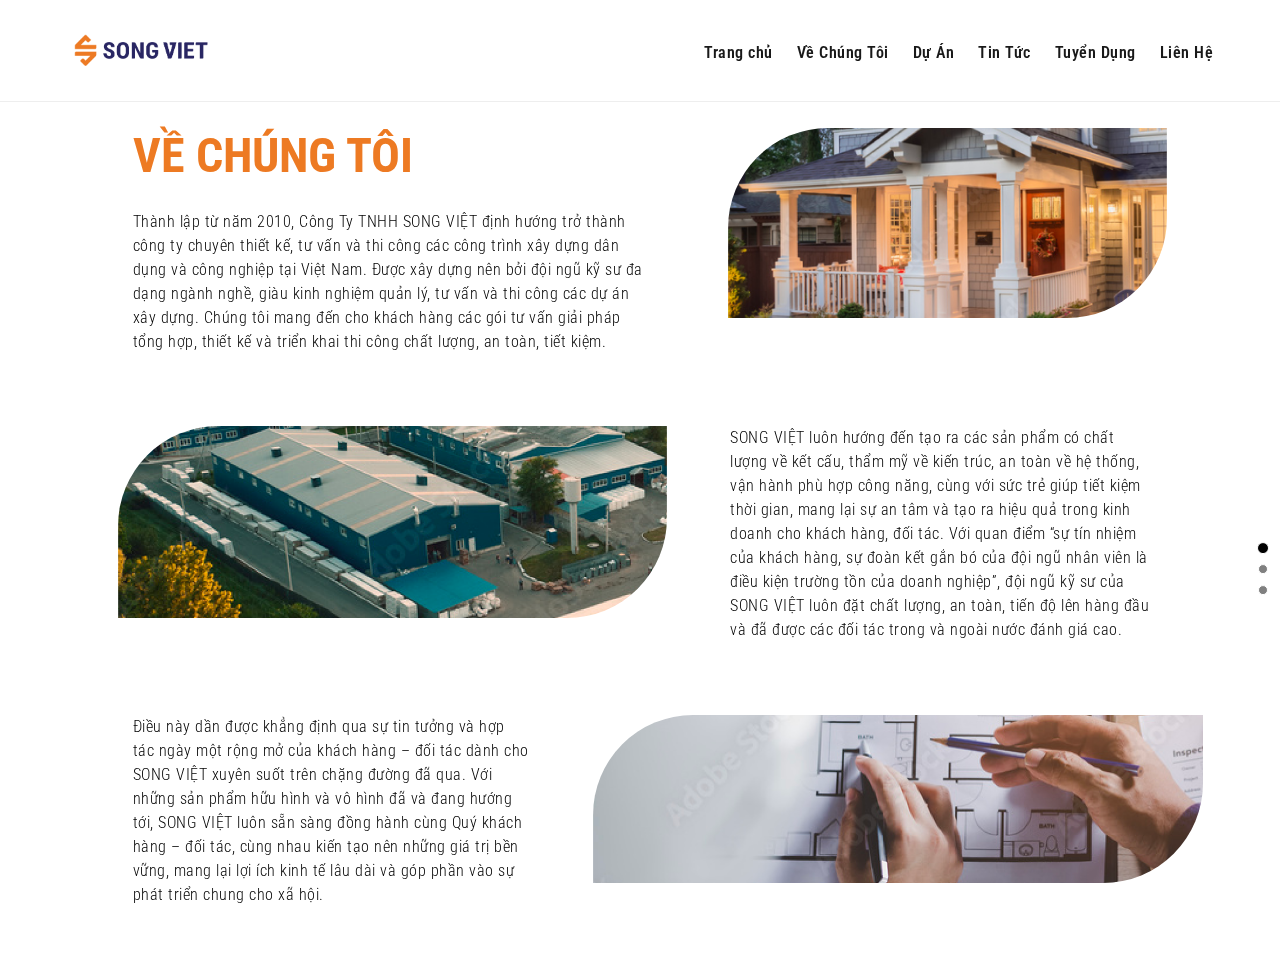
==== commit 599fbb7a: "commit" ====
--- a/about.html
+++ b/about.html
@@ -38,24 +38,6 @@
   <body>
     <div id="header"></div>
     <div class="aboutUs">
-      <!-- <div class="container-fluid">
-        <div class="navbar navbar-fixed-top">
-          <div class="gioithieu">
-            <ul class="nav navbar-nav">
-              <li class="active">
-                <a href="#">Giới Thiệu</a>
-              </li>
-              <li>
-                <a href="#">Tầm Nhìn</a>
-              </li>
-              <li>
-                <a href="#">Đối Tác</a>
-              </li>
-            </ul>
-          </div>
-        </div>
-      </div> -->
-      <!-- CAROUSEL -->
       <div class="aboutCarousel">
         <div
           id="carousel-example-generic"
@@ -75,44 +57,133 @@
 
           <!-- Wrapper for slides -->
           <div class="carousel-inner" role="listbox">
+            <!-- slide 1 -->
             <div class="item active">
-              <div class="bannergioithieu1">
-                <img src="./images/bg/15.jpg" alt="" />
-              </div>
-              <div class="carousel-caption">
-                <h2>Giới thiệu chung</h2>
+              <div class="container-fluid">
+                <div class="carousel-item1 col-md-12" style="margin-bottom: 5%">
+                  <div class="carousel-content col-md-6">
+                    <h4>VỀ CHÚNG TÔI</h4>
+                    <p>
+                      Thành lập từ năm 2010, Công Ty TNHH SONG VIỆT định hướng
+                      trở thành công ty chuyên thiết kế, tư vấn và thi công các
+                      công trình xây dựng dân dụng và công nghiệp tại Việt Nam.
+                      Được xây dựng nên bởi đội ngũ kỹ sư đa dạng ngành nghề,
+                      giàu kinh nghiệm quản lý, tư vấn và thi công các dự án xây
+                      dựng. Chúng tôi mang đến cho khách hàng các gói tư vấn
+                      giải pháp tổng hợp, thiết kế và triển khai thi công chất
+                      lượng, an toàn, tiết kiệm.
+                    </p>
+                  </div>
+                  <div class="carousel-content-img col-md-6"></div>
+                </div>
+
+                <div class="carousel-item2 col-md-12" style="margin-bottom: 5%">
+                  <div class="carousel-content-img col-md-6"></div>
+                  <div class="carousel-content col-md-6">
+                    <p>
+                      SONG VIỆT luôn hướng đến tạo ra các sản phẩm có chất lượng
+                      về kết cấu, thẩm mỹ về kiến trúc, an toàn về hệ thống, vận
+                      hành phù hợp công năng, cùng với sức trẻ giúp tiết kiệm
+                      thời gian, mang lại sự an tâm và tạo ra hiệu quả trong
+                      kinh doanh cho khách hàng, đối tác. Với quan điểm “sự tín
+                      nhiệm của khách hàng, sự đoàn kết gắn bó của đội ngũ nhân
+                      viên là điều kiện trường tồn của doanh nghiệp”, đội ngũ kỹ
+                      sư của SONG VIỆT luôn đặt chất lượng, an toàn, tiến độ lên
+                      hàng đầu và đã được các đối tác trong và ngoài nước đánh
+                      giá cao.
+                    </p>
+                  </div>
+                </div>
+                <div class="carousel-item3 col-md-12" style="margin-bottom: 5%">
+                  <div class="carousel-content col-md-6">
+                    <p>
+                      Điều này dần được khẳng định qua sự tin tưởng và hợp tác
+                      ngày một rộng mở của khách hàng – đối tác dành cho SONG
+                      VIỆT xuyên suốt trên chặng đường đã qua. Với những sản
+                      phẩm hữu hình và vô hình đã và đang hướng tới, SONG VIỆT
+                      luôn sẵn sàng đồng hành cùng Quý khách hàng – đối tác,
+                      cùng nhau kiến tạo nên những giá trị bền vững, mang lại
+                      lợi ích kinh tế lâu dài và góp phần vào sự phát triển
+                      chung cho xã hội.
+                    </p>
+                  </div>
+
+                  <div class="carousel-content-img col-md-6"></div>
+                </div>
               </div>
             </div>
+            <!-- slide 2 -->
             <div class="item">
               <div class="container-fluid">
-                <div class="row col-xs-12 col-sm-12 col-md-12 col-lg-12">
-                  <div class="col-xs-6 col-sm-6 col-md-6 col-lg-6">
-                    <div class="carousel-caption tamnhinCaption">
-                      <h2>Tầm Nhìn - Giá trị cốt lõi</h2>
-                      <span>
-                        <ol>
-                          <li>01. HOME DESIGN</li>
-                          <li>02. COMMERCIAL DESIGN</li>
-                          <li>03. LANDSCAPE</li>
-                          <li>04. GARDEN & OUTDOOR</li>
-                          <li>05. CONSULTAN</li>
-                        </ol>
-                      </span>
-                    </div>
-                  </div>
-                  <div
-                    class="col-xs-6 col-sm-6 col-md-6 col-lg-6 bannergioithieu2"
-                  >
-                    <img src="./images/bg/imgtest2.jpg" alt="" />
-                  </div>
-                </div>
+                <div class="row"></div>
               </div>
             </div>
+            <!-- slide 3 -->
             <div class="item">
-              <img src="./images/bg/15.jpg" alt="" />
-              <div class="carousel-caption">
-                <h2>Đối Tác - Khách Hàng</h2>
-              </div>
+              <section class="values about-slide3">
+                <div class="container">
+                  <div id="values" class="elements-content">
+                    <div class="container">
+                      <div class="values-inline">
+                        <h3>Giá trị cốt lõi</h3>
+                      </div>
+                      <div class="row">
+                        <div class="col-md-4 item">
+                          <img src="images/homeSection/values1.svg" />
+                          <div class="content">
+                            <h3>Uy tín - Chính Trực</h3>
+                            <p>
+                              Đây là giá trị cốt lõi đầu tiên của mỗi con người
+                              SONG VIỆT và của tập thể SONG VIỆT, chúng tôi hiểu
+                              rằng sự chính trực mang lại sự uy tín trong mọi
+                              mối quan hệ với khách hàng, với đối tác và giữa
+                              các cá nhân. Bất cứ nơi đâu và bất cứ khi nào
+                              chúng tôi làm việc, chúng tôi đều cư xử  bằng tính
+                              Chính trực dựa trên những hành động đúng đắn và
+                              trân quý những tất cả các cơ hội mà khách hàng đã
+                              dành tặng cho chúng tôi.
+                            </p>
+                          </div>
+                        </div>
+                        <div class="col-md-4 item">
+                          <img src="images/homeSection/values2.svg" />
+                          <div class="content">
+                            <h3>Chuyên nghiệp - Sáng tạo</h3>
+                            <p>
+                              Mỗi thành viên cũng như tập thể SONG VIỆT luôn đặt
+                              sự chuyên nghiệp là yếu tố cần chú trọng đặc biệt,
+                              luôn tâm niệm về khách hàng để tự đặt ra kỷ luật
+                              chặt chẽ, đáp ứng các cam kết và không ngừng cải
+                              thiện. Chúng tôi luôn trăn trở để  tìm kiếm phương
+                              pháp mới, giải phóng sự sáng tạo, vận dụng những
+                              tư duy mới mẻ và thú vị để đáp ứng nhu cầu của một
+                              thế giới đầy biến động.
+                            </p>
+                          </div>
+                        </div>
+                        <div class="col-md-4" style="text-align: center">
+                          <img src="images/homeSection/values3.svg" />
+                          <div class="content">
+                            <h3>Hiệu quả - Bền Vững</h3>
+                            <p>
+                              Hiệu quả là thước đo của mọi hành động, chúng tôi
+                              luôn gắn liền hiệu quả hoạt động kinh doanh với sự
+                              phát triển bền vững của xã hội. Chúng tôi xây dựng
+                              một tập thể có trách nhiệm với cộng đồng bằng việc
+                              lấy hiệu quả hoạt động để gia tăng giá trị cho xã
+                              hội, gia tăng giá trị cho khách hàng và gia tăng
+                              giá trị cho người lao động.
+                            </p>
+                          </div>
+                        </div>
+                      </div>
+                    </div>
+                  </div>
+                  <div class="space50"></div>
+
+                  <div class="space100"></div>
+                </div>
+              </section>
             </div>
           </div>
 
--- a/css/style.css
+++ b/css/style.css
@@ -243,6 +243,7 @@
 }
 .navbar-brand > img {
   height: 200%;
+  transition: all 0.3s;
 }
 .navbar-inverse .navbar-nav > .active > a,
 .navbar-inverse .navbar-nav > .active > a:hover,
@@ -257,6 +258,11 @@
   line-height: 1.6;
   color: rgba(0, 0, 0, 0.9);
   font-weight: 600;
+  transition: all 0.3s;
+}
+
+.navbar-brand > img:hover {
+  opacity: 0.7;
 }
 .navbar-lg .navbar-nav > li > a:hover {
   color: #ff6e00;
@@ -382,7 +388,7 @@
 /* 4.15. Intro / 15 */
 
 .intro15 {
-  background: url(../images/bg/15.jpg) no-repeat center;
+  background: url(../images/homeSection/bg1.png) no-repeat center;
   background-size: cover;
   padding: 120px 0 80px;
 }
@@ -392,14 +398,38 @@
 }
 
 .intro15 h3 {
-  color: #0a2233;
-  margin: 0px 0px 25px;
-  font-size: 60px;
+  width: 545px;
+  font-family: "Roboto Condensed", sans-serif;
+  font-style: normal;
   font-weight: 700;
-  letter-spacing: -1px;
-  line-height: 70px;
-}
-
+  font-size: 48px;
+  line-height: 56px;
+  display: flex;
+  align-items: center;
+  color: #ed7a23;
+  flex: none;
+  order: 0;
+  flex-grow: 0;
+}
+
+button {
+  background-color: #ffffff;
+  color: #000;
+  transition: all 0.3s;
+  margin-top: 10px;
+  width: 200px;
+  height: 50px;
+  border: 2px solid #ed7a23;
+  font-family: "Roboto Condensed", sans-serif;
+  font-style: normal;
+  font-weight: 400;
+  font-size: 24px;
+  line-height: 28px;
+}
+button:hover {
+  background-color: #ed7a24;
+  color: white;
+}
 .intro15 p {
   font-size: 16px;
   font-weight: 400;
@@ -409,7 +439,19 @@
   margin: 0 0 -15px;
   line-height: 28px;
 }
-
+.owl-carousel .item {
+  margin-top: 10%;
+  max-width: 520px;
+  max-height: 650px;
+}
+.owl-carousel .item img {
+  width: 100%;
+  height: 100%;
+  border-radius: 0px 100px;
+}
+.owl-carousel .owl-nav {
+  display: none;
+}
 .hl-container {
   width: 100%;
   max-width: 520px;
@@ -1007,12 +1049,112 @@
   padding: 0 20px;
 }
 
-/*  ICON BOX  */
-
-.services {
-  padding: 100px 0 0;
-}
-
+/*  NEWS  */
+.news {
+  position: relative;
+}
+.news-carousel .owl-nav .owl-next {
+  background: transparent;
+  color: transparent;
+  border: 0;
+  width: 0;
+  height: 0;
+  border-style: solid;
+  border-top: 20px solid transparent;
+  border-bottom: 20px solid transparent;
+  border-left: 30px solid #ed7a23;
+  border-right: 0;
+  position: absolute;
+  opacity: 0.6;
+  left: calc(50% - 40px / 2 + 633px);
+  top: calc(50% - 15px / 2 - 150px);
+}
+.news-carousel .owl-nav .owl-next:hover {
+  opacity: 1;
+}
+.news-inline {
+  padding: 50px 0;
+}
+.news-inline h3 {
+  font-family: "Roboto";
+  font-style: normal;
+  font-weight: 700;
+  font-size: 40px;
+  line-height: 47px;
+  display: flex;
+  align-items: center;
+
+  color: #292663;
+}
+.news-carousel {
+  overflow: hidden;
+}
+.news-carousel .owl-item {
+  display: inline-block;
+}
+
+.news-carousel .owl-item {
+  width: 366.67px;
+  height: 250px;
+  padding: 10px 20px;
+  background: #ffffff;
+}
+.news-carousel .item {
+  width: 100%;
+}
+
+.news-carousel .news-content {
+  display: flex;
+  flex-direction: column;
+  justify-content: center;
+  align-items: flex-start;
+  height: 240px;
+  padding: 0px 30px;
+  opacity: 0.6;
+  box-shadow: 3px 3px 50px rgba(0, 0, 0, 0.05);
+  border: 0 solid #000;
+  border-radius: 0px 50px;
+  transition: all 0.2s;
+  border: 1px solid transparent;
+}
+.news-carousel .news-content.active {
+  opacity: 1;
+  border: 2px solid #292663;
+}
+.news-carousel .news-content:hover {
+  opacity: 1;
+  border: 2px solid #292663;
+}
+.news-carousel .news-content h4 {
+  font-family: "Roboto Condensed";
+  font-style: normal;
+  font-weight: 700;
+  font-size: 24px;
+  line-height: 28px;
+  color: #ed7a23;
+  margin-bottom: 10px;
+  text-overflow: ellipsis;
+  display: -webkit-box;
+  -webkit-line-clamp: 3;
+  -webkit-box-orient: vertical;
+  overflow: hidden;
+}
+.news-carousel .news-content p {
+  font-family: "Roboto Condensed";
+  font-style: normal;
+  font-weight: 400;
+  font-size: 16px;
+  line-height: 19px;
+  text-overflow: ellipsis;
+  display: -webkit-box;
+  -webkit-line-clamp: 3;
+  -webkit-box-orient: vertical;
+  overflow: hidden;
+}
+.news .xemthem {
+  text-align: center;
+  margin: 100px 0;
+}
 .service-box {
   text-align: center;
 }
@@ -1147,7 +1289,23 @@
 .icon-box-square .text-center p {
   font-size: 14px;
 }
-
+/* KHACH HANG TIEU BIEU  */
+.reviews-inline {
+  padding: 50px 0;
+}
+.reviews-inline h3 {
+  font-family: "Roboto";
+  font-style: normal;
+  font-weight: 700;
+  font-size: 40px;
+  line-height: 47px;
+  display: flex;
+  align-items: center;
+
+  color: #292663;
+}
+.reviews .item {
+}
 /*  INFO STYLES */
 
 .info-content h3 {
@@ -1229,7 +1387,53 @@
   width: 150px;
   border-bottom-left-radius: 40px;
 }
-
+/* PLANS */
+.plans {
+  background: #f3f3f3;
+
+  padding-bottom: 10%;
+}
+.plans-inline h3 img {
+  padding-bottom: 20px;
+}
+.plans-inline .plansImg {
+  max-width: 558px;
+  max-height: 400px;
+  margin-right: 10%;
+}
+.plans-inline .plansImg img {
+  width: 100%;
+  height: 100%;
+  border-radius: 100px 0px;
+}
+.plans-inline .plansContent {
+  max-height: 372px;
+}
+.plans-inline h3 {
+  font-style: normal;
+  font-weight: 700;
+  font-size: 40px;
+  line-height: 47px;
+  display: flex;
+  align-items: center;
+
+  color: #292663;
+}
+.plans-inline .plansContent h3 {
+  color: #ed7a24;
+  font-family: "Roboto Condensed";
+  font-style: normal;
+  font-weight: 700;
+  font-size: 26px;
+  line-height: 38px;
+}
+.plans-inline .plansContent p {
+  color: #000000;
+  font-family: "Roboto Condensed";
+  font-style: normal;
+  font-weight: 300;
+  font-size: 18px;
+}
 /*  ABOUT */
 
 .about-inline {
@@ -1275,7 +1479,7 @@
 }
 
 .about-inline h3 {
-  color: #0a2233;
+  color: #2a2b63;
   margin-bottom: 15px;
   font-size: 38px;
   line-height: 46px;
@@ -1489,7 +1693,98 @@
     top: 100%;
   }
 }
-.aboutCarousel .carousel-caption {
+.aboutCarousel .content {
+  width: 40%;
+}
+
+.aboutCarousel .carousel-content h4 {
+  font-family: "Roboto Condensed";
+  font-style: normal;
+  font-weight: 700;
+  font-size: 48px;
+  line-height: 56px;
+  display: flex;
+  align-items: center;
+  margin-bottom: 5%;
+  color: #ed7a23;
+}
+.aboutCarousel .carousel-content p {
+  font-family: "Roboto Condensed";
+  font-style: normal;
+  font-weight: 300;
+  font-size: 16px;
+  line-height: 24px;
+  /* or 150% */
+
+  display: flex;
+  align-items: center;
+
+  color: #000000;
+}
+.carousel-item1,
+.carousel-item2,
+.carousel-item3 {
+  margin: 0 7%;
+}
+.carousel-item1 .carousel-content-img {
+  height: 190px;
+  border-radius: 100px 0px;
+  background-image: url("/images/about/pic1.png");
+  background-repeat: no-repeat;
+  background-position: center;
+  background-size: cover;
+  padding: 7% 18%;
+  margin-left: 5%;
+}
+.carousel-item1 .carousel-content-img {
+  width: 30%;
+}
+.carousel-item1 .carousel-content {
+  width: 45%;
+}
+.carousel-item2 .carousel-content-img {
+  width: 100%;
+  height: 192px;
+  border-radius: 100px 0px;
+  background-image: url("/images/about/pic2.png");
+  background-repeat: no-repeat;
+  background-position: center;
+  background-size: cover;
+  padding: 0 16%;
+  margin-right: 4%;
+}
+.carousel-item2 .carousel-content-img {
+  width: 45%;
+}
+.carousel-item2 .carousel-content {
+  width: 37%;
+}
+.carousel-item3 .carousel-content-img {
+  width: 100%;
+  height: 168px;
+  border-radius: 100px 0px;
+  background-image: url("/images/about/pic3.png");
+  background-repeat: no-repeat;
+  background-position: center;
+  background-size: cover;
+  padding: 0 16%;
+  margin-left: 4%;
+}
+.carousel-item3 .carousel-content-img {
+  width: 50%;
+}
+.carousel-item3 .carousel-content {
+  width: 35%;
+}
+.aboutCarousel .values-inline h3 {
+  color: #ed7a23;
+  font-family: "Roboto Condensed";
+  text-transform: uppercase;
+  text-align: center;
+  margin-bottom: 5%;
+}
+.aboutCarousel .content {
+  width: 100%;
 }
 .aboutCarousel .carousel-indicators .active {
   background-color: #000;
@@ -1578,6 +1873,36 @@
 .aboutCarousel .carousel-inner > .item.active.left {
   transform: translate3d(0, -100%, 0);
 }
+/* GIA TRI COT LOI */
+.values .item {
+  border-right: 5px solid rgba(128, 128, 128, 0.149);
+  text-align: center;
+}
+.values h3 {
+  color: #292663;
+  font-style: normal;
+  font-weight: 700;
+  font-size: 40px;
+  line-height: 47px;
+}
+.values img {
+  padding-bottom: 20px;
+}
+.values .content h3 {
+  font-family: "Roboto Condensed";
+  font-style: normal;
+  font-weight: 700;
+  font-size: 28px;
+  line-height: 33px;
+  color: #ed7a23;
+}
+.values .content p {
+  font-style: normal;
+  font-weight: 300;
+  font-size: 16px;
+  line-height: 19px;
+  color: #000000;
+}
 /* DU AN */
 .projects {
   padding-top: 10%;
@@ -1638,11 +1963,20 @@
 .close {
   color: black;
   position: absolute;
-  right: 25px;
+  right: 0;
   font-size: 50px;
   font-weight: bold;
-}
-
+  opacity: 0.7;
+}
+@media only screen and (max-width: 600px) {
+  .close {
+    top: 7%;
+  }
+  .modal-content {
+    width: 80%;
+    height: 100%;
+  }
+}
 .close:hover,
 .close:focus {
   color: black;
@@ -1767,7 +2101,60 @@
   font-size: 18px;
   margin: 0 0 40px;
 }
-
+/* TUYEN DUNG */
+.recruit {
+  margin-bottom: 100px;
+}
+.recruit .recruit-content {
+  box-sizing: border-box;
+  /* Auto layout */
+  margin-bottom: 20px;
+  display: flex;
+  flex-direction: column;
+  justify-content: center;
+  align-items: center;
+  padding: 72px 46px;
+  gap: 10px;
+
+  width: 270px;
+  height: 150px;
+  box-shadow: 3px 3px 25px rgba(0, 0, 0, 0.05);
+  background: #ffffff;
+  transition: all 0.5s;
+  border-radius: 50px 0px;
+  border: 1px solid transparent;
+}
+.recruit-content.active,
+.recruit-content:hover {
+  border: 2px solid #ed7a23;
+}
+
+.recruit-content h4 {
+  font-family: "Roboto Condensed";
+  font-style: normal;
+  font-weight: 700;
+  font-size: 28px;
+  line-height: 33px;
+  /* identical to box height */
+
+  display: flex;
+  align-items: center;
+  text-align: center;
+
+  color: #ed7a23;
+}
+.recruit-content p {
+  font-family: "Roboto Condensed";
+  font-style: normal;
+  font-weight: 400;
+  font-size: 20px;
+  line-height: 23px;
+  display: flex;
+  align-items: center;
+  text-align: center;
+
+  color: #000000;
+}
 /*  CONTACT */
 
 #contact-info {
@@ -2629,13 +3016,49 @@
   padding: 10px 0 0;
 }
 
-/* 17. agent */
+/* agent */
 
 .agent {
   padding: 0px 0;
   background: #f2f2f2;
-}
-
+  position: relative;
+  padding-top: 5%;
+}
+
+.agent h3 img {
+  padding-bottom: 20px;
+}
+.agent-carousel {
+  overflow: hidden;
+}
+
+.agent-carousel .owl-nav .owl-prev,
+.news-carousel .owl-nav .owl-prev {
+  display: none;
+}
+
+.agent-carousel .owl-nav .owl-next {
+  background: transparent;
+  color: transparent;
+  border: 0;
+  width: 0;
+  height: 0;
+  border-style: solid;
+  border-top: 10px solid transparent;
+  border-bottom: 10px solid transparent;
+  border-left: 10px solid #ed7a23;
+  border-right: 0;
+  position: absolute;
+  opacity: 0.6;
+  left: calc(50% - 25.15px / 2 + 620.19px);
+  top: calc(50% - 10.87px / 2 + 12.86px);
+}
+.agent-carousel .owl-nav .owl-next:hover {
+  opacity: 1;
+}
+.agent-box {
+  margin-top: 10%;
+}
 .agent-box h4 {
   margin: 5px 0 5px;
   font-weight: 700;
@@ -2643,22 +3066,17 @@
 }
 
 .agent h3 {
-  color: #fff;
+  color: #2a2b63;
+  font-style: normal;
+  font-weight: 700;
+  font-size: 40px;
+  line-height: 47px;
 }
 
 .agent-box img {
   width: 100%;
-  border-bottom-left-radius: 40px;
-}
-
-.agent-box small {
-  margin: 0px 0px 15px;
-  font-family: "Ubuntu", sans-serif;
-  font-weight: 400;
-  font-size: 12px;
-  text-transform: uppercase;
-  color: #909090;
-  letter-spacing: 0.2px;
+  border-radius: 50px 0px;
+  height: 100%;
 }
 
 .agent-box div {
@@ -2666,16 +3084,11 @@
   text-align: left;
 }
 
-.agent-box div p {
-  margin: 0 0 20px;
-}
-
 .agent-dark {
-  background: #262626;
-}
-
-.agent-dark .agent-box h4,
-.agent-dark .agent-box small {
+  background: #f3f3f3;
+}
+
+.agent-dark .agent-box h4 {
   color: #fff;
 }
 
@@ -2683,7 +3096,43 @@
   color: #fff;
   opacity: 0.5;
 }
-
+.agent-box {
+  border-radius: 50px 0px;
+  background-color: #ed7a24;
+  opacity: 0.6;
+  transition: all 0.3s;
+}
+.agent-box.active {
+  opacity: 1;
+}
+.agent-box:hover {
+  opacity: 1;
+}
+.agent-carousel .item {
+}
+.agent-carousel .owl-item {
+  display: inline-block;
+  overflow: hidden;
+}
+
+.agent-caption {
+  background-color: #ed7a24;
+}
+.agent-caption h4 {
+  font-size: 15px;
+}
+.agent-carousel .owl-dots {
+  display: none;
+}
+.agent .xemthem {
+  text-align: center;
+}
+.agent button {
+  background: transparent;
+}
+.agent button:hover {
+  background: #ed7a23;
+}
 .social-icons .fa {
   font-size: 16px;
   -webkit-transition: all 0.3s ease-in-out;
@@ -4126,7 +4575,7 @@
 
   .intro3 h3 {
     margin: 0px 0px 25px;
-    font-size: 38px;
+    font-size: 20px;
   }
 }
 
